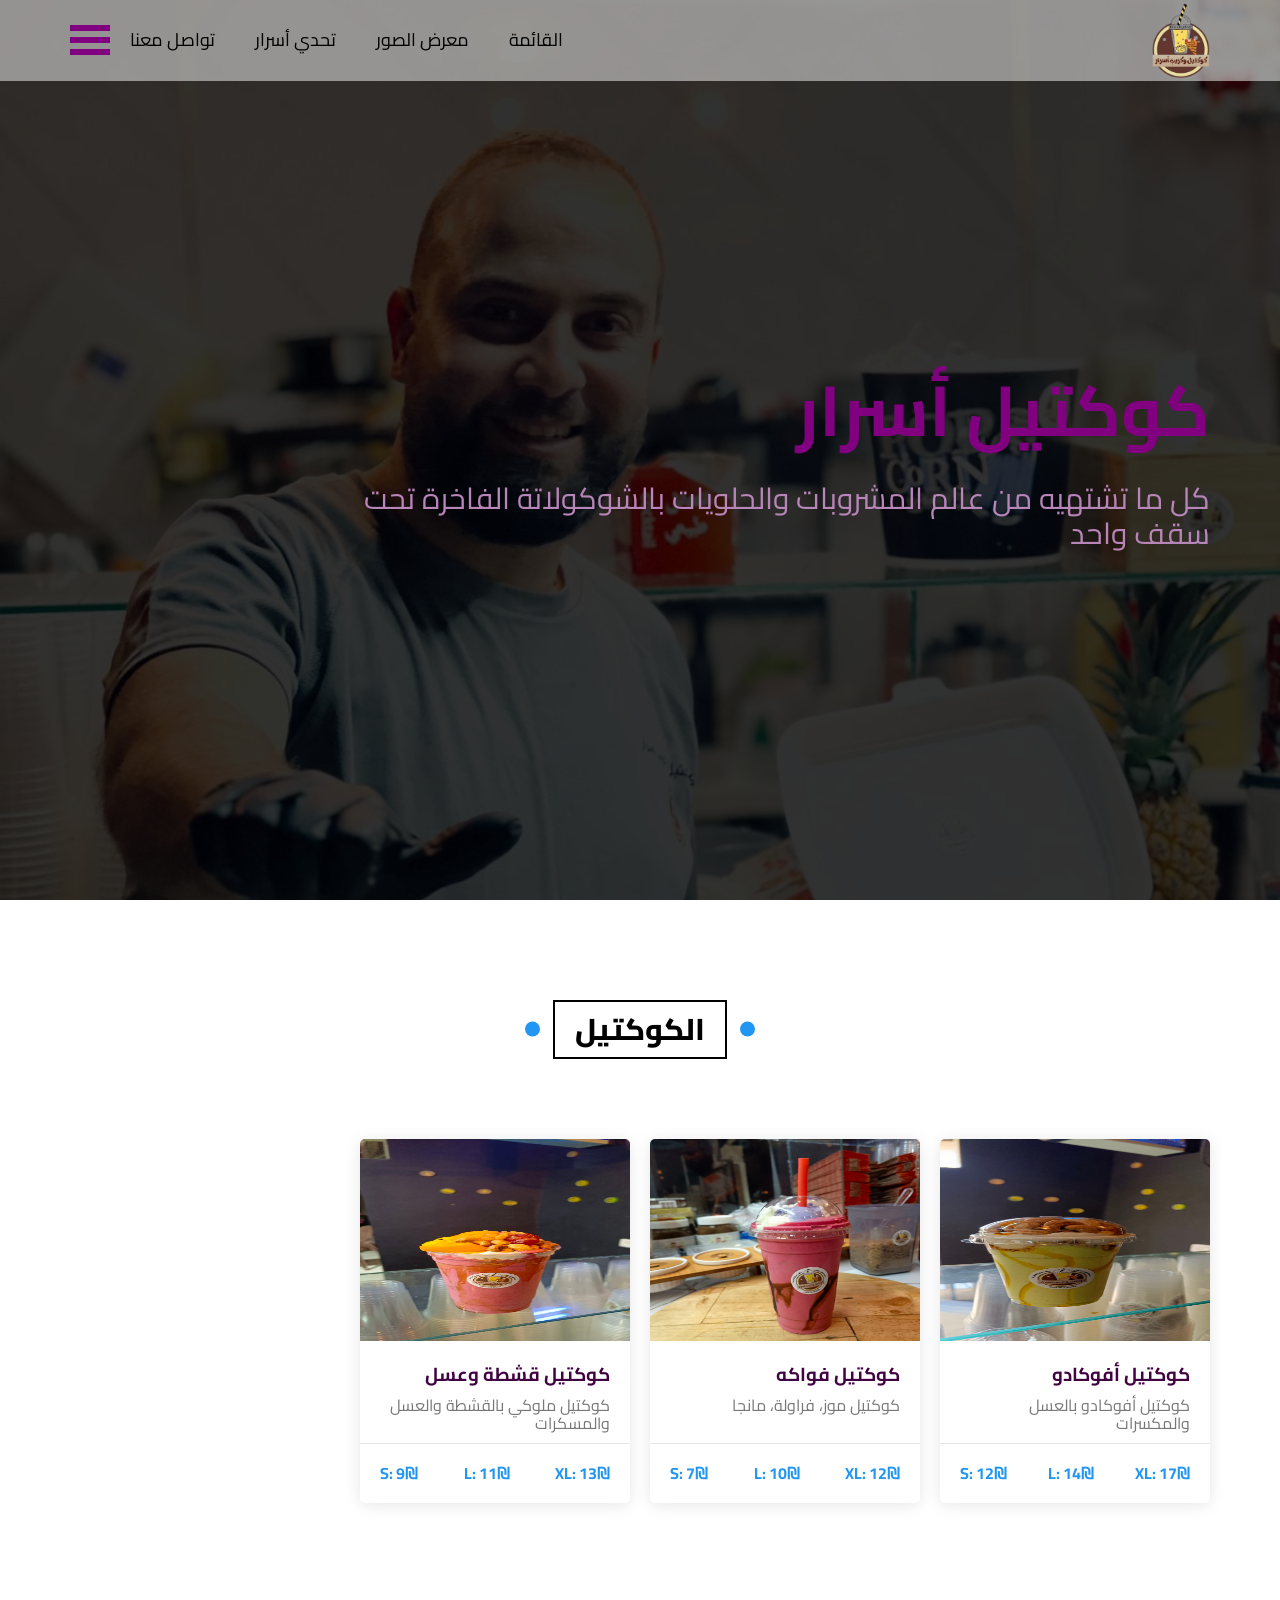
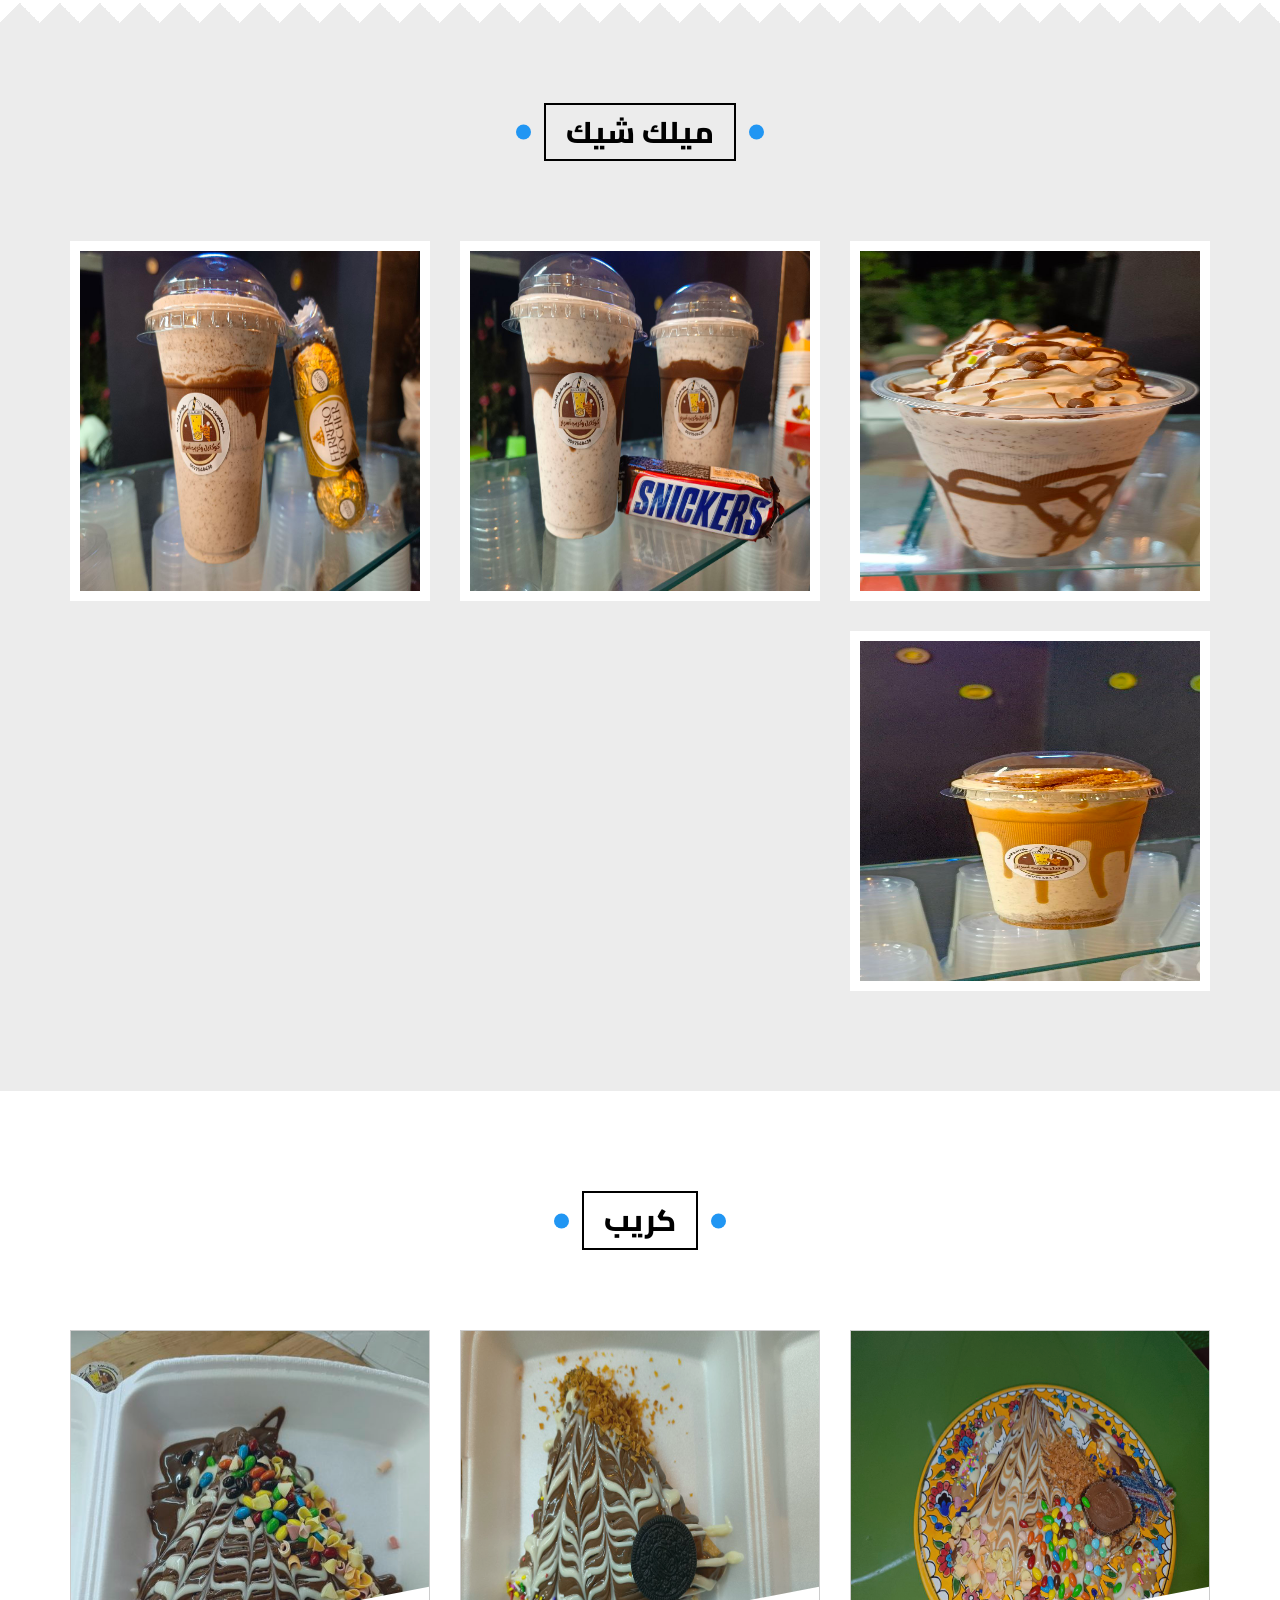
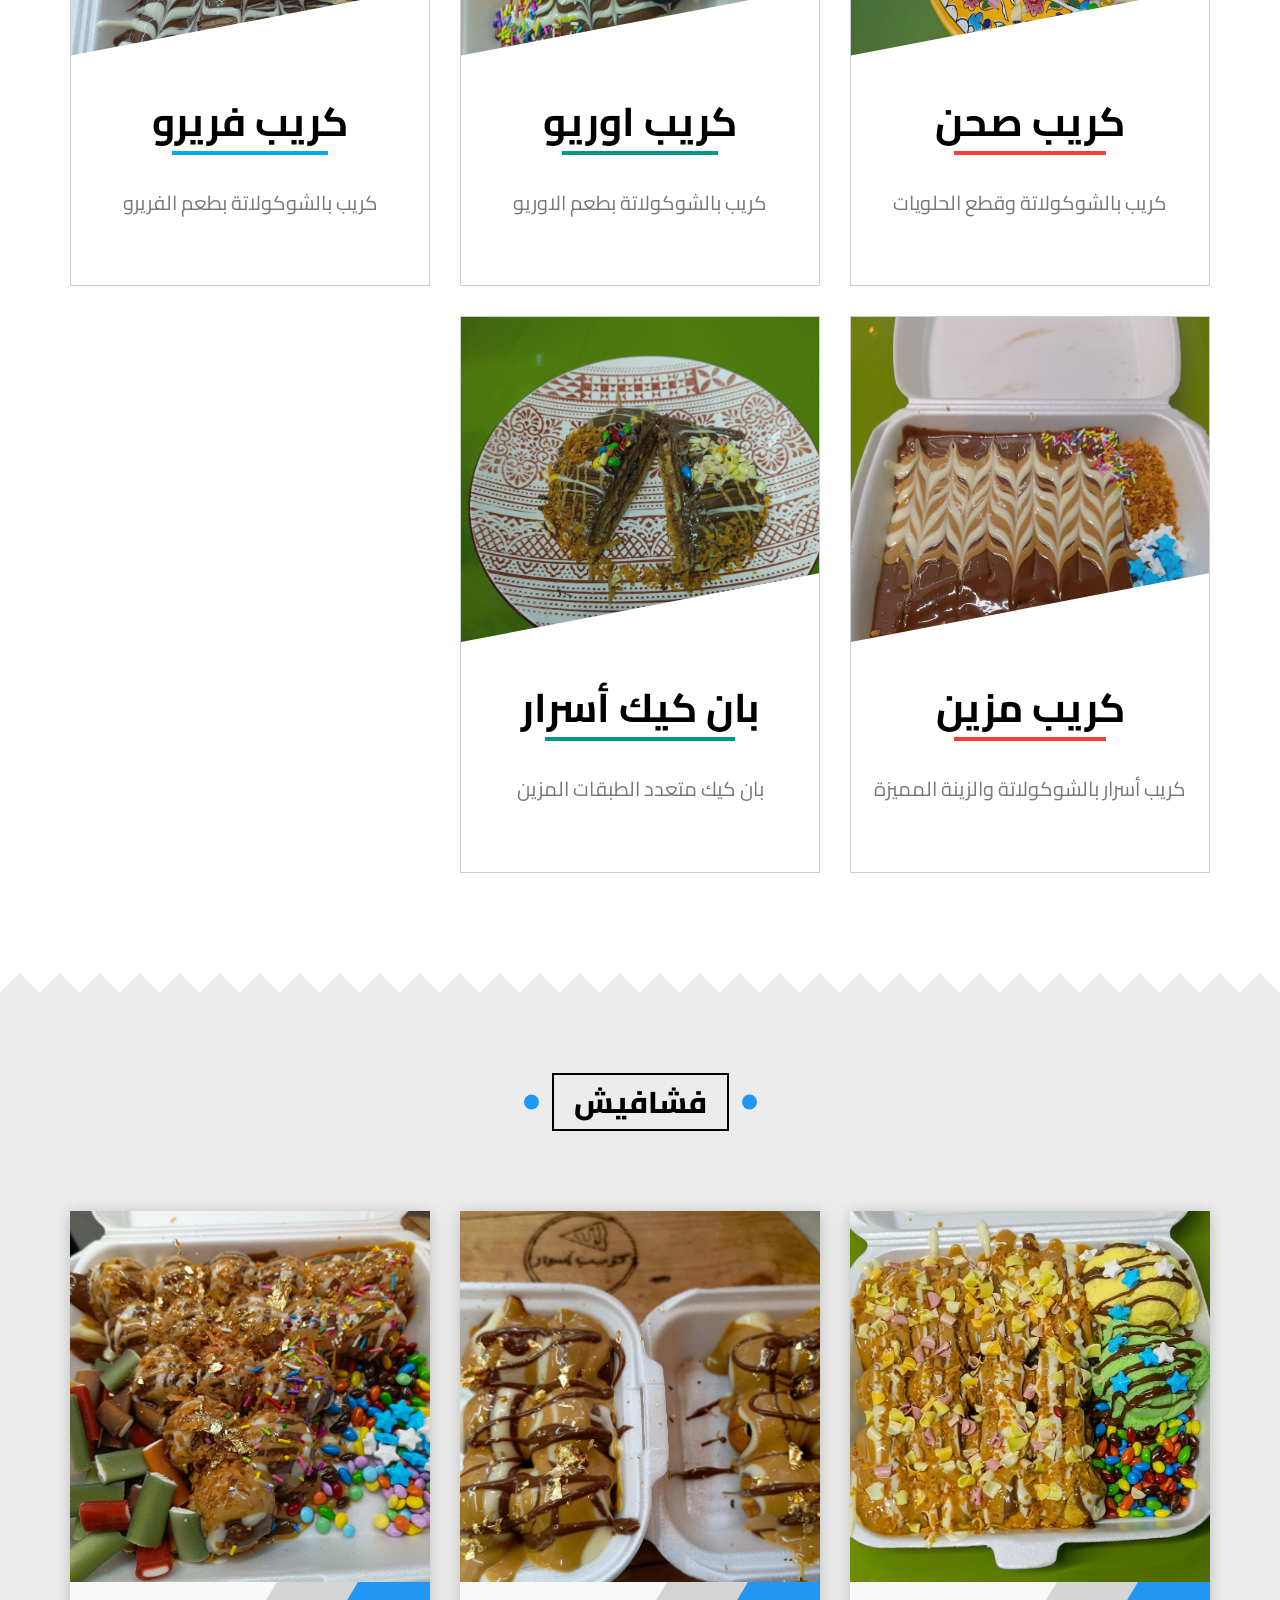
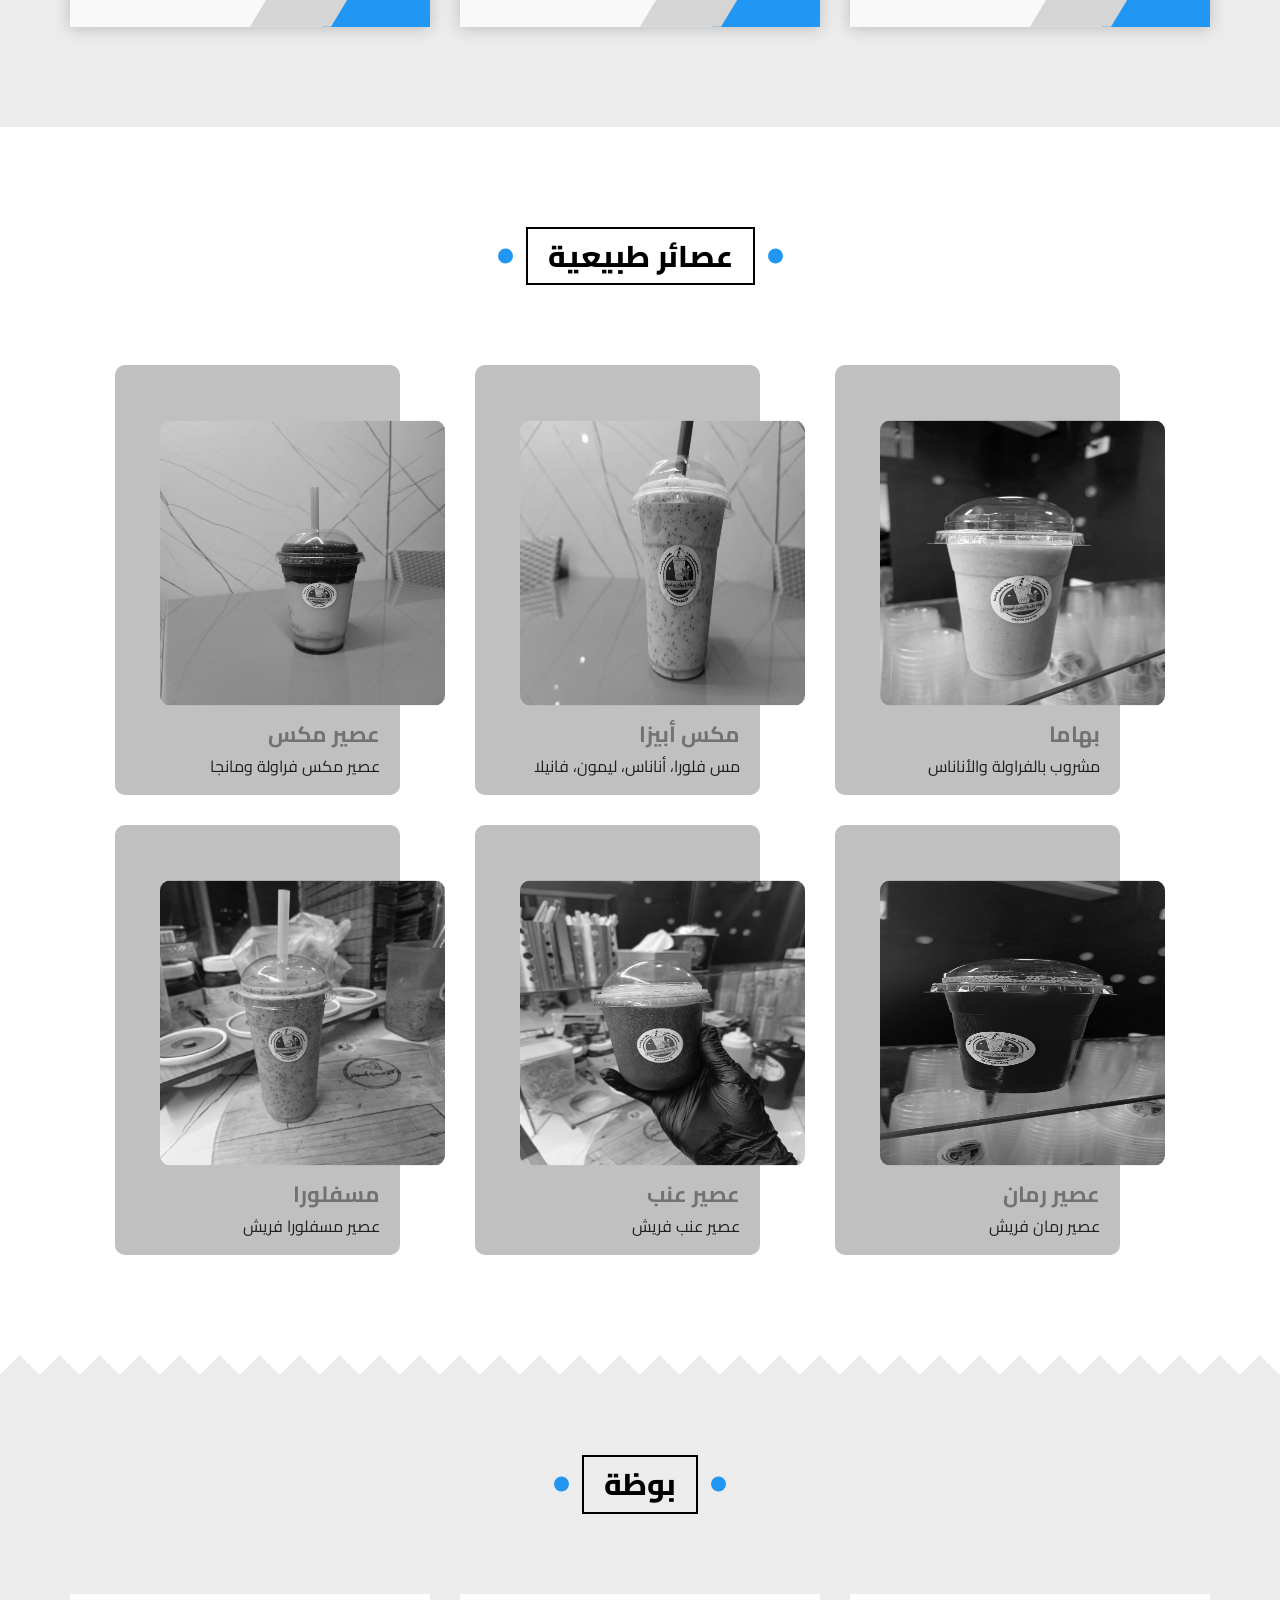
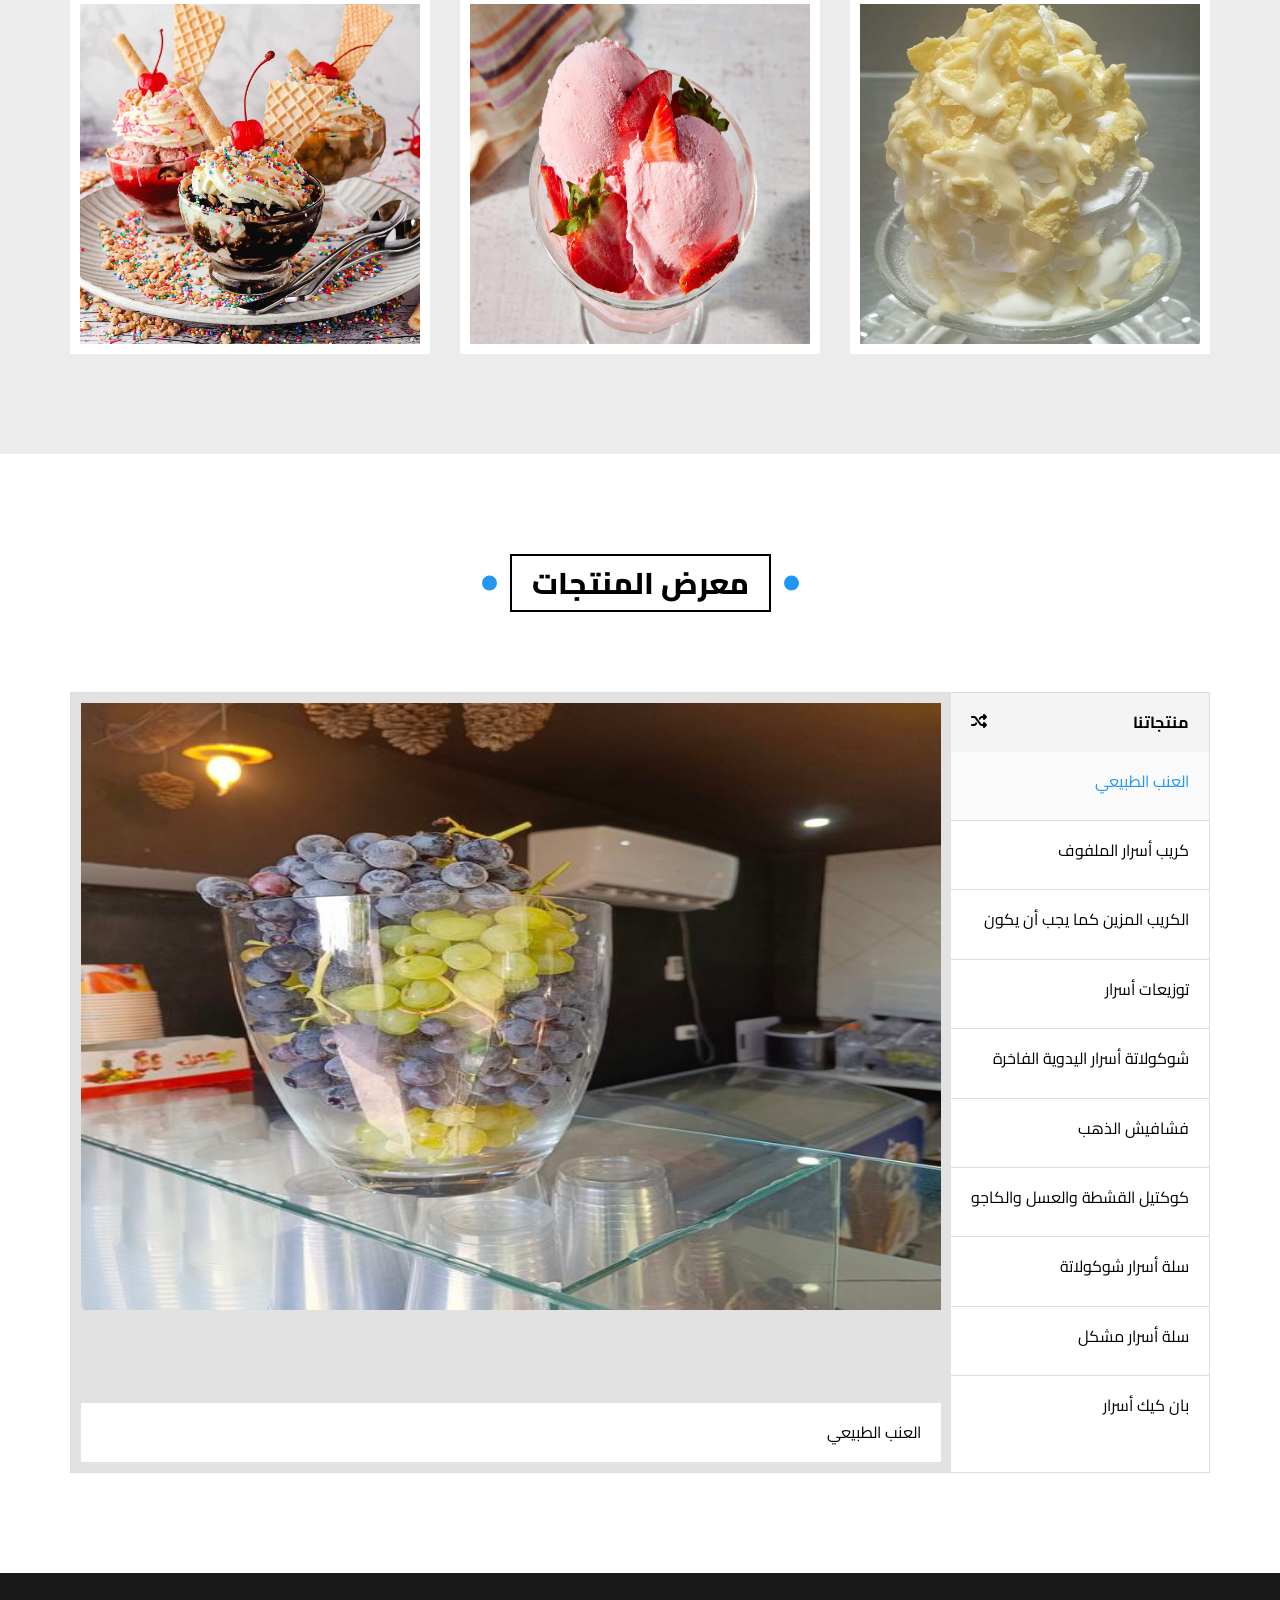
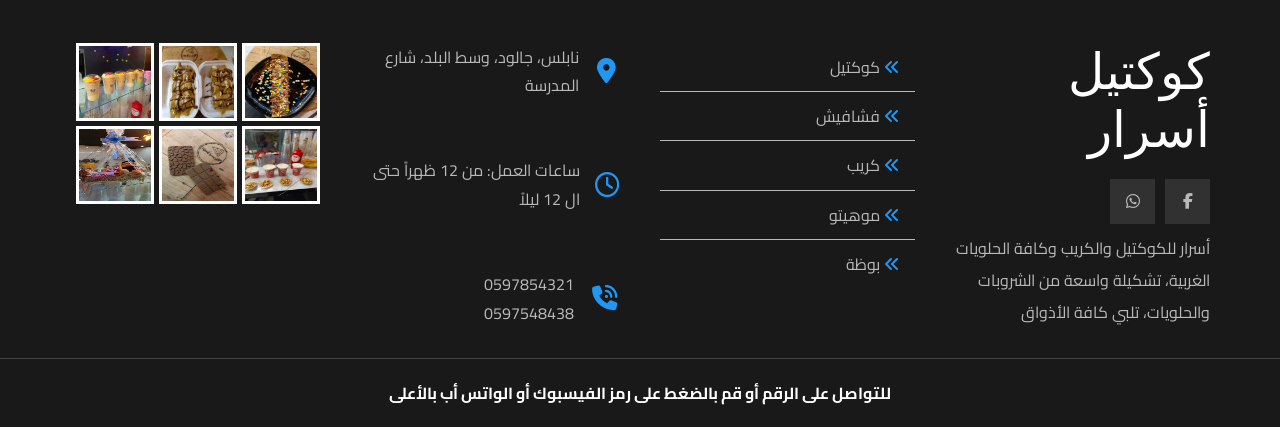
==== index.html @ 973e1d5b "add pan cake" ====
<!DOCTYPE html>
<html lang="en">

<head>
    <meta charset="UTF-8">
    <meta name="viewport" content="width=device-width, initial-scale=1.0">
    <link rel="icon" href="images/logo.png" type="image/x-icon"/>
    <title>كوكتيل وكريب أسرار</title>
    <!-- Render all elements normally -->
    <link rel="stylesheet" href="css/normalize.css">
    <!-- Google fonts -->
    <link rel="preconnect" href="https://fonts.googleapis.com">
    <link rel="preconnect" href="https://fonts.gstatic.com" crossorigin>
    <link href="https://fonts.googleapis.com/css2?family=Cairo:wght@200..1000&display=swap" rel="stylesheet">
    <!-- Font awesome library -->
    <link rel="stylesheet" href="https://cdnjs.cloudflare.com/ajax/libs/font-awesome/6.5.2/css/all.min.css">
    <!-- Main CSS file -->
    <link rel="stylesheet" href="css/main.css">
</head>

<body>
    <!-- start menu -->
    <div class="menu-container">
        <div class="menu">
            <span>></span>
            <img src="images/المنيو/first.jpg" alt="">
            <img src="images/المنيو/second.jpg" alt="">
            <span>&lt;</span>
        </div>
    </div>
    <!-- start header -->
    <header>
        <div class="container">
            <!-- <a href="" class="logo">elzero</a> -->
            <img src="images/logo.png" class="logo" alt="">
            <ul class="main-nav">
                <li><a href="" id="menu-button">القائمة</a></li>
                <li><a href="#videos">معرض الصور</a></li>
                <li><a href="game.html">تحدي أسرار</a></li>
                <li><a href="#footer">تواصل معنا</a></li>
                <li class="others"><a>
                        <div></div>
                        <div></div>
                        <div></div>
                    </a>
                    <div class="second-nav">
                        <div class="photo"><img src="images/drinks.png" alt=""></div>
                        <div class="links-container">
                            <ul class="links">
                                <li><a href="#articles"><i class="fa-solid fa-martini-glass-citrus"></i>كوكتيل</a></li>
                                <li><a href="#gallery"><i class="fa-solid fa-martini-glass-citrus"></i>ميلك شيك</a>
                                </li>
                                <li><a href="#features"><i class="fa-solid fa-martini-glass-citrus"></i>كريب</a>
                                </li>
                            </ul>
                            <ul class="links">
                                <li><a href="#services"><i class="fa-solid fa-martini-glass-citrus"></i>فشافيش</a></li>
                                <li><a href="#members"><i class="fa-solid fa-martini-glass-citrus"></i>عصير طبيعي</a>
                                </li>
                                <li><a href="#works"><i class="fa-solid fa-martini-glass-citrus"></i>بوظة</a>
                                </li>

                            </ul>
                        </div>
                    </div>
                </li>
            </ul>
        </div>
    </header>
    <!-- end header -->
    <!-- start landing page -->
    <div class="landing">
        <div class="container">
            <div class="text">
                <h1>كوكتيل أسرار</h1>
                <p>كل ما تشتهيه من عالم المشروبات والحلويات بالشوكولاتة الفاخرة تحت سقف واحد</p>
            </div>
            <!-- <div class="image"><img src="images/landing-image.png" alt=""></div> -->
        </div>
        <span><a href=""><i class="fas fa-angle-double-down fa-2x"></i></a></span>
    </div>
    <!-- end landing page -->
    <!-- start articles -->
    <div class="articles" id="articles">
        <div class="special-heading">
            الكوكتيل
        </div>
        <div class="container">
            <div class="card">
                <div class="image"><img src="images/كوكتيل/افوكادو.jpeg" alt=""></div>
                <div class="text">
                    <h3>كوكتيل أفوكادو</h3>
                    <p>كوكتيل أفوكادو بالعسل والمكسرات</p>
                </div>
                <div class="more">
                    <span>S: 12₪</span>
                    <span>L: 14₪</span>
                    <span>XL: 17₪</span>
                </div>
            </div>
            <div class="card">
                <div class="image"><img src="images/كوكتيل/فواكه.jpeg" alt=""></div>
                <div class="text">
                    <h3>كوكتيل فواكه</h3>
                    <p>كوكتيل موز، فراولة، مانجا</p>
                </div>
                <div class="more">
                    <span>S: 7₪</span>
                    <span>L: 10₪</span>
                    <span>XL: 12₪</span>
                </div>
            </div>
            <div class="card">
                <div class="image"><img src="images/كوكتيل/قشطةوعسل.jpeg" alt=""></div>
                <div class="text">
                    <h3>كوكتيل قشطة وعسل</h3>
                    <p>كوكتيل ملوكي بالقشطة والعسل والمسكرات</p>
                </div>
                <div class="more">
                    <span>S: 9₪</span>
                    <span>L: 11₪</span>
                    <span>XL: 13₪</span>
                </div>
            </div>

        </div>
    </div>
    <!-- end articles -->
    <div class="spikes"></div>
    <!-- start gallery -->
    <div class="gallery" id="gallery">
        <div class="special-heading">
            ميلك شيك
        </div>
        <div class="container">
            <div class="card">
                <img src="images/ميلكشيك/اوريو.jpeg" alt="">
                <div class="title">
                    ميلك شيك اوريو
                </div>
                <div class="prices">
                    <span>S: 8₪</span>
                    <span>M: 10₪</span>
                </div>
            </div>
            <div class="card">
                <img src="images/ميلكشيك/سنيكرز.jpeg" alt="">
                <div class="title">
                    ميلك شيك سنيكرز
                </div>
                <div class="prices">
                    <span>S: 10₪</span>
                    <span>M: 13₪</span>
                </div>
            </div>
            <div class="card">
                <img src="images/ميلكشيك/فريرو.jpeg" alt="">
                <div class="title">
                    ميلك شيك فريرو
                </div>
                <div class="prices">
                    <span>S: 13₪</span>
                    <span>M: 16₪</span>
                </div>
            </div>
            <div class="card">
                <img src="images/ميلكشيك/لوتس.jpeg" alt="">
                <div class="title">
                    ميلك شيك لوتس
                </div>
                <div class="prices"> <span>S: 5₪</span>
                    <span>L: 11₪</span>
                    <span>XL: 14₪</span>
                </div>
            </div>

        </div>
    </div>
    <!-- end gallery -->
    <!-- start features -->
    <div class="features" id="features">
        <div class="special-heading">
            كريب
        </div>
        <div class="container">
            <div class="card red">
                <div class="image"><img src="images/كريب/صحن.jpeg" alt=""></div>
                <div class="text">
                    <h2>كريب صحن</h2>
                    <p>كريب بالشوكولاتة وقطع الحلويات
                    </p>
                </div>
                <div class="prices"> <span>20₪</span>
                </div>
            </div>
            <div class="card green">
                <div class="image"><img src="images/كريب/اوريو.jpeg" alt=""></div>
                <div class="text">
                    <h2>كريب اوريو</h2>
                    <p>كريب بالشوكولاتة بطعم الاوريو
                    </p>
                </div>
                <div class="prices"> <span>16₪</span>

                </div>
            </div>
            <div class="card blue">
                <div class="image"><img src="images/كريب/فريرو.jpg" alt=""></div>
                <div class="text">
                    <h2>كريب فريرو</h2>
                    <p>كريب بالشوكولاتة بطعم الفريرو </p>
                </div>
                <div class="prices"> <span>20₪</span>

                </div>
            </div>
            <div class="card red">
                <div class="image"><img src="images/كريب/مزين.jpeg" alt=""></div>
                <div class="text">
                    <h2>كريب مزين</h2>
                    <p>كريب أسرار بالشوكولاتة والزينة المميزة </p>
                </div>
                <div class="prices"> <span>13₪</span>

                </div>
            </div>
            <div class="card green">
                <div class="image"><img src="images/كريب/بان_كيك.jpeg" alt=""></div>
                <div class="text">
                    <h2>بان كيك أسرار</h2>
                    <p>بان كيك متعدد الطبقات المزين</p>
                </div>
                <div class="prices"> <span>25₪</span>
                </div>
            </div>
        </div>
    </div>
    <!-- end features -->
    <div class="spikes"></div>
    <!-- start services -->
    <div class="services" id="services">
        <div class="special-heading">
            فشافيش </div>
        <div class="container">
            <div class="card">
                <div class="top">
                    <img src="images/فشافيش/فشافيشبوظة.jpg" alt="">
                </div>
                <div class="bottom">
                    <span class="number"><span>5₪</span></span>
                    <a class="details"><span>فشافيش أسرار بالبوظة</span></a>
                </div>
            </div>
            <div class="card">
                <div class="top">
                    <img src="images/فشافيش/فشافيشصغيرة.jpg" alt="">
                </div>
                <div class="bottom">
                    <span class="number"><span>5₪</span></span>
                    <a class="details"><span>فشافيش شوكولاتة وذهب</span></a>
                </div>
            </div>
            <div class="card">
                <div class="top">
                    <img src="images/فشافيش/مزينبالذهب.jpeg" alt="">
                </div>
                <div class="bottom">
                    <span class="number"><span>5₪</span></span>
                    <a class="details"><span>فشافيش أسرار بالذهب</span></a>
                </div>
            </div>
        </div>
    </div>
    <!-- end services -->
    <!-- start TEAM MEMBERS -->
    <div class="members" id="members">
        <div class="special-heading">
            عصائر طبيعية
        </div>
        <div class="container">
            <div class="card">
                <div class="back">
                    <div class="social">
                        <div><span>:S</span><span>8₪</span></div>
                        <div><span>:M</span><span>10₪</span></div>
                        <div><span>:L</span><span>12₪</span></div>
                        <div><span>:XL</span><span>15₪</span></div>
                    </div>
                    <div class="text">
                        <h3>بهاما</h3>
                        <p>مشروب بالفراولة والأناناس</p>
                    </div>
                </div>
                <div class="image"><img src="images/عصائر طبيعية/بهاما.jpg" alt=""></div>
            </div>
            <div class="card">
                <div class="back">
                    <div class="social">
                        <div><span>:S</span><span>10₪</span></div>
                        <div><span>:M</span><span>12₪</span></div>
                        <div><span>:L</span><span>14₪</span></div>
                        <div><span>:XL</span><span>20₪</span></div>
                    </div>
                    <div class="text">
                        <h3>مكس أبيزا</h3>
                        <p>مس فلورا، أناناس، ليمون، فانيلا</p>
                    </div>
                </div>
                <div class="image"><img src="images/عصائر طبيعية/مكس ابيزا.jpeg" alt=""></div>
            </div>
            <div class="card">
                <div class="back">
                    <div class="social">
                        <div><span>:S</span><span>8₪</span></div>
                        <div><span>:M</span><span>10₪</span></div>
                        <div><span>:L</span><span>12₪</span></div>
                        <div><span>:XL</span><span>15₪</span></div>
                    </div>
                    <div class="text">
                        <h3>عصير مكس</h3>
                        <p>عصير مكس فراولة ومانجا</p>
                    </div>
                </div>
                <div class="image"><img src="images/عصائر طبيعية/مانجا بالفراولة.jpeg" alt=""></div>
            </div>
            <div class="card">
                <div class="back">
                    <div class="social">
                        <div><span>:S</span><span>8₪</span></div>
                        <div><span>:M</span><span>10₪</span></div>
                        <div><span>:L</span><span>12₪</span></div>
                        <div><span>:XL</span><span>15₪</span></div>
                    </div>
                    <div class="text">
                        <h3>عصير رمان</h3>
                        <p>عصير رمان فريش</p>
                    </div>
                </div>
                <div class="image"><img src="images/عصائر طبيعية/رمان.jpg" alt=""></div>
            </div>
            <div class="card">
                <div class="back">
                    <div class="social">
                        <div><span>:S</span><span>8₪</span></div>
                        <div><span>:M</span><span>10₪</span></div>
                        <div><span>:L</span><span>12₪</span></div>
                        <div><span>:XL</span><span>15₪</span></div>
                    </div>
                    <div class="text">
                        <h3>عصير عنب</h3>
                        <p>عصير عنب فريش</p>
                    </div>
                </div>
                <div class="image"><img src="images/عصائر طبيعية/عنب.jpg" alt=""></div>
            </div>
            <div class="card">
                <div class="back">
                    <div class="social">
                        <div><span>:S</span><span>8₪</span></div>
                        <div><span>:M</span><span>10₪</span></div>
                        <div><span>:L</span><span>12₪</span></div>
                        <div><span>:XL</span><span>15₪</span></div>
                    </div>
                    <div class="text">
                        <h3>مسفلورا</h3>
                        <p>عصير مسفلورا فريش</p>
                    </div>
                </div>
                <div class="image"><img src="images/عصائر طبيعية/مسفلورا.jpeg" alt=""></div>
            </div>
        </div>
    </div>
    <!-- end TEAM MEMBERS -->
    <div class="spikes"></div>
    <!-- start how it works -->
    <div class="gallery" id="works">
        <div class="special-heading">
            بوظة
        </div>
        <div class="container">
            <div class="card">
                <img src="images/بوظة/حليب.jpeg" alt="">
                <div class="title">
                    بوظة بحليب
                </div>
                <div class="prices">
                    <span>S: 4₪</span>
                    <span>M: 6₪</span>
                </div>
            </div>
            <div class="card">
                <img src="images/بوظة/فراولة.jpeg" alt="">
                <div class="title">
                    بوظة بفراولة طبيعية
                </div>
                <div class="prices">
                    <span>S: 5₪</span>
                    <span>M: 8₪</span>
                </div>
            </div>
            <div class="card">
                <img src="images/بوظة/مزينة.jpeg" alt="">
                <div class="title">
                    بوظة مشكلة مزينة
                </div>
                <div class="prices">
                    <span>S: 8₪</span>
                    <span>M: 10₪</span>
                </div>
            </div>

        </div>
    </div>
    <!-- end how it works -->
    <div class="spikes"></div>
    <!-- start videos -->
    <div class="videos" id="videos">
        <div class="special-heading">معرض المنتجات
        </div>
        <div class="container">
            <div class="holder">
                <div class="left">
                    <div class="top"><span>منتجاتنا</span><i class="fas fa-random"></i></div>
                    <ul>
                        <li data-img="images/معرض/العنب-الطبيعي.jpg" data-txt="أطلب العنب الطبيعي وفرفش" class="show">
                            العنب الطبيعي
                            <span> </span>
                        <li data-img="images/معرض/الكريب-الملفوف.jpg" data-txt="كريب أسرار الملفوف وللتميز عنوان">كريب
                            أسرار الملفوف
                            <span> </span>
                        <li data-img="images/معرض/الكريب-كما-يجب-ان-يكون.jpg"
                            data-txt="بدك كريب مزين؟ تعال على أسرار وبس">الكريب المزين كما يجب أن يكون
                            <span> </span>
                        <li data-img="images/معرض/توزيعات.jpeg" data-txt="توزيعات فاخرة لجميع مناسباتكم السعيدة">
                            توزيعات أسرار
                            <span> </span>
                        </li>
                        <li data-img="images/معرض/شوكولاتة-أسرار.jpg"
                            data-txt="الشوكولاتة اليدوية المعمولة من أجود أنواع الشوكولاتة">شوكولاتة أسرار اليدوية
                            الفاخرة
                            <span> </span>
                        </li>
                        <li data-img="images/معرض/فشافيش-الذهب.jpg" data-txt="فشافشينا بطعم الذهب!">فشافيش الذهب
                            <span> </span>
                        </li>
                        <li data-img="images/معرض/كوكتيل-قشطة-عسل-كاجو.jpg"
                            data-txt="الكوكتيل بالقشطة عند أسرار عالم ثاني">كوكتيل القشطة والعسل والكاجو
                            <span> </span>
                        </li>
                        <li data-img="images/معرض/سلة_شوكولاتة.jpeg"
                            data-txt="سلات شوكولاتة أسرار خيارك المناسب للهدايا والمناسبات الخاصة">سلة أسرار شوكولاتة
                            <span> </span>
                        </li>
                        <li data-img="images/معرض/سلة_مشكل.jpeg"
                            data-txt="سلات أسرار المشكلة خيارك المناسب للهدايا والمناسبات الخاصة">سلة أسرار مشكل <span>
                            </span>
                        </li>
                        <li data-img="images/معرض/بانكييك.jpeg"
                        data-txt="بان كيك متعدد الطبقات بالشوكولاتة وزينة جوز الهند وقطع الحلويات">بان كيك أسرار<span>
                        </span>
                    </li>
                    </ul>
                </div>
                <div class="right" id="video-image">
                    <div class="image"><img src="images/معرض/العنب-الطبيعي.jpg" alt=""></div>
                    <div class="bar">
                        <div>العنب الطبيعي</div>
                    </div>
                </div>
            </div>
        </div>
    </div>
    <!-- end videos -->
    <!-- start footer -->
    <div class="footer" id="footer">
        <div class="container">
            <div class="top">
                <div class="one">
                    <div class="title">كوكتيل أسرار</div>
                    <div class="icons"><a class="fab fa-facebook-f"
                            href="https://www.facebook.com/profile.php?id=61558592159405"></a><a
                            href="https://wa.me/+972597854321" class="fab fa-whatsapp"></a></div>
                    <p>أسرار للكوكتيل والكريب وكافة الحلويات الغربية، تشكيلة واسعة من الشروبات والحلويات، تلبي كافة
                        الأذواق </p>
                </div>
                <div class="two">
                    <ul>
                        <li><a>كوكتيل</a></li>
                        <li><a>فشافيش</a></li>
                        <li><a>كريب</a></li>
                        <li><a>موهيتو</a></li>
                        <li><a>بوظة</a></li>
                    </ul>
                </div>
                <div class="three">
                    <div><i class="fas fa-map-marker-alt fa-fw"></i><span>نابلس، جالود، وسط البلد، شارع المدرسة</span>
                    </div>
                    <div><i class="far fa-clock fa-fw"></i><span>ساعات العمل: من 12 ظهراً حتى ال 12 ليلاً</span></div>
                    <div><i class="fas fa-phone-volume fa-fw"></i>
                        <div class="info"><span>0597854321</span><span>0597548438</span></div>
                    </div>
                </div>
                <div class="four">
                    <img src="images/معرض/الكريب-الملفوف.jpg" alt="">
                    <img src="images/معرض/فشافيش-الذهب.jpg" alt="">
                    <img src="images/معرض/كوكتيل-فواكه.jpg" alt="">
                    <img src="images/معرض/كوكتيل-قشطة-عسل-كاجو.jpg" alt="">
                    <img src="images/معرض/شوكولاتة-أسرار.jpg" alt="">
                    <img src="images/معرض/توزيعات-أسرار.jpg" alt="">
                </div>
            </div>
        </div>
        <div class="bottom">للتواصل على الرقم أو قم بالضغط على رمز الفيسبوك أو الواتس أب بالأعلى</div>
    </div>
    <!-- end footer -->
    <script src="js/main.js"></script>
</body>

</html>
---- css/main.css ----
/* Start variables */
:root {
    --main-color: #2196f3;
    /* --main-color: purple; */
    --main-color-alt: #1787e0;
    --main-transition: 0.3s;
    --section-padding: 100px;
    --section-background: #ececec;
}

/* End variables */
/* Start Global Rules */
* {
    box-sizing: border-box;
    -webkit-box-sizing: border-box;
    -moz-box-sizing: border-box;
    padding: 0;
    margin: 0;
}

html {
    scroll-behavior: smooth;
}

body {
    font-family: "Cairo", sans-serif;
    direction: rtl;
}

ul {
    list-style: none;
}

a {
    text-decoration: none;
    color: inherit;
}

.container {
    margin: 0 auto;
    padding: 0 15px;
}

.special-heading {
    margin: 0 auto;
    margin-bottom: 80px;
    font-size: 30px;
    font-weight: 800;
    text-transform: uppercase;
    width: fit-content;
    padding: 10px 20px;
    border: 2px solid black;
    position: relative;
    transition-duration: var(--main-transition);
    z-index: 1;

    &::after {
        content: "";
        display: block;
        position: absolute;
        width: 15px;
        height: 15px;
        border-radius: 50%;
        right: -30px;
        top: 50%;
        transform: translateY(-50%);
        background-color: var(--main-color);
        /* transition-duration:var(--main-transition); */
    }

    &::before {
        content: "";
        display: block;
        position: absolute;
        width: 15px;
        height: 15px;
        border-radius: 50%;
        left: -30px;
        top: 50%;
        transform: translateY(-50%);
        background-color: var(--main-color);
        /* transition-duration:var(--main-transition); */
    }

    &:hover::after {
        right: 0;
        width: 50%;
        height: 100%;
        border-radius: 0;
        z-index: -1;
        transition: right 0.3s, width 0.2s 0.3s, height 0.2s 0.3s, border-radius 0.2s 0.3s;

    }

    &:hover::before {
        left: 0;
        width: 55%;
        height: 100%;
        border-radius: 0;
        z-index: -1;
        transition: left 0.3s, width 0.2s 0.3s, height 0.2s 0.3s, border-radius 0.2s 0.3s;
    }

    &:hover {
        color: white;
        border-color: white;
        transition-delay: 0.5s;
    }
}
.special-heading-active{
    color: white;
    border-color: white;
    transition-delay: 0.5s;

    &::after {
        right: 0;
        width: 50%;
        height: 100%;
        border-radius: 0;
        z-index: -1;
        transition: right 0.3s, width 0.2s 0.3s, height 0.2s 0.3s, border-radius 0.2s 0.3s;

    }

    &::before {
        left: 0;
        width: 55%;
        height: 100%;
        border-radius: 0;
        z-index: -1;
        transition: left 0.3s, width 0.2s 0.3s, height 0.2s 0.3s, border-radius 0.2s 0.3s;
    }

}

.spikes {
    /* margin-top: 100px; */
    position: relative;
}

.spikes::after {
    background-size: 40px;
    content: "";
    position: absolute;
    width: 100%;
    height: 40px;
    z-index: 2;
    background-image: linear-gradient(135deg, white 25%, transparent 25%);
}

.spikes::before {
    background-size: 40px;
    content: "";
    position: absolute;
    width: 100%;
    height: 40px;
    z-index: 2;
    background-image: linear-gradient(225deg, white 25%, transparent 25%);
}

.dots {
    background-image: url("../images/dots.png");
    position: absolute;
    background-repeat: no-repeat;
    height: 186px;
    width: 204px;
}

.dots-top {
    top: 200px;
    right: 0;
}

.dots-bottom {
    bottom: 200px;
    left: 0;
}

/* small */
@media (min-width: 768px) {
    .container {
        width: 750px;
    }
}

/* medium */
@media (min-width: 992px) {
    .container {
        width: 970px;
    }
}

/* large */
@media (min-width: 1200px) {
    .container {
        width: 1170px;
    }
}

/* End global rules */
/* start header  */
body>header {
    /* background-color: white;
    box-shadow: 0 0 10px #ddd; */
    width: 100%;
    z-index: 8;
    left: 0;
    top: 0;
    position: absolute;
    background-color: #ffffff7d;
}

body>header .container {
    display: flex;
    align-items: center;
    justify-content: space-between;
    position: relative;
}

body>header .container ul.main-nav {
    display: flex;
}

body>header .container ul.main-nav>li>a {
    display: block;
    text-transform: capitalize;
    color: black;
    font-size: 18px;
    padding: 30px 20px;
    position: relative;
    transition-duration: var(--main-transition);
}

body>header .container ul.main-nav>li>a:last-child:hover {
    background-color: #ffffff5c;
    color: var(--main-color);
}

body>header .container ul.main-nav>li>a:after {
    content: "";
    position: absolute;
    height: 4px;
    width: 0%;
    background-color: var(--main-color);
    top: 0;
    right: 0;
    transition-duration: var(--main-transition);
}

body>header .container ul.main-nav>li>a:hover::after {
    width: 100%;
}

body>header .container ul.main-nav .others {
    display: flex;
    align-items: center;
}

body>header .container ul.main-nav .others a::after {
    height: 0;
}

body>header .container ul.main-nav .others>a {
    padding: 0;
    /* background-color: blue; */
    width: 40px;
    height: 30px;
    display: flex;
    flex-direction: column;
    justify-content: space-between;
    cursor: pointer;
}

body>header .container ul.main-nav .others>a:hover div::after {
    width: 0;
}

body>header .container ul.main-nav .others>a div {
    width: 100%;
    height: 6px;
    background-color: rgb(68, 6, 68);
    position: relative;
}

body>header .container ul.main-nav .others>a div::after {
    content: "";
    position: absolute;
    left: 0;
    top: 0;
    height: 100%;
    background-color: purple;
    transition-duration: 0.3s;
    width: 100%;
}

body>header .container .logo {
    /* display: block;
    color: var(--main-color);
    font-size: 26px;
    text-transform: capitalize;
    font-weight: bold;
    align-self: stretch;
    display: flex;
    align-items: center;
    justify-content: center; */
    width: 58px;
    animation: rotate 10s linear infinite;
}

@keyframes rotate {
    0% {
        transform: rotate(0deg);
    }

    10% {
        transform: rotate(360deg);
    }

    100% {
        transform: rotate(360deg);
    }
}

@media (max-width:767px) {
    body>header .container {
        flex-direction: column;
    }

    body>header .container .logo {
        padding-top: 5px;
        /* padding-bottom: 10px; */
    }

    body>header .container ul.main-nav>li>a {
        font-size: 12px;
        padding: 10px;
        text-align: center;
    }

}

body>header .second-nav {
    position: absolute;
    left: 0;
    display: flex;
    width: 100%;
    background-color: white;
    top: 83px;
    padding: 15px 30px;
    gap: 30px;
    align-items: center;
    border-bottom: 3px solid var(--main-color);
    z-index: 2;
    transform: translateY(30px);
    opacity: 0;
    /* transition-duration: 0.3s; */
    transition: opacity 0.3s, transform 0.3s;
    z-index: -1;
    top: -1000000px;
    /* display: none; */
}

body>header .second-nav .links-container {
    display: flex;
    gap: 40px;
    flex-grow: 1;
}

body>header .second-nav .links-container .links {
    width: 50%;
}

body>header .second-nav .links-container a {
    color: var(--main-color);
    text-transform: capitalize;
    font-weight: bold;
    padding: 15px 0;
    font-size: 18px;
    display: block;
    position: relative;
}

body>header .second-nav .links-container a::before {
    content: "";
    width: 0%;
    height: 100%;
    position: absolute;
    right: 0;
    top: 0;
    background-color: #fafafa;
    z-index: -1;
    transition-duration: var(--main-transition);
}

body>header .second-nav .links-container a:hover::before {
    width: 100%;
}

body>header .second-nav .links-container li:not(:last-child) {
    border-bottom: 1px solid #777;
}


body>header .second-nav .links-container a i {
    padding-left: 8px;
    padding-right: 10px;
}

body>header .second-nav img {
    width: 500px;
}

/* i minipulate this class with */
.showHeaderMenu {
    transform: translateY(0px) !important;
    opacity: 1 !important;
    z-index: 2 !important;
    display: flex !important;
    top: 83px !important;

}

@media(max-width:992px) {
    body>header .second-nav .photo {
        display: none;
    }

    .showHeaderMenu {
        top: 120px !important;
    }
}

@media(max-width:767px) {
    body>header .second-nav .links-container {
        flex-direction: column;
        gap: 0;
    }

    body>header .second-nav .links-container .links {
        width: 100%;
    }

    body>header .second-nav .links-container .links:not(:last-child) li:last-child {
        border-bottom: 1px solid #777;
    }
}

@media(max-width:1200px) {
    body>header .second-nav img {
        width: 300px;
    }
}




/* end header   */

/* start landing page */
.landing {
    /* height: calc(100vh - 81px); */
    height: calc(100vh);
    background-color: white;
    position: relative;
    background-image: url("../images/aborateb.jpg");
    background-size: cover;
    /* Ensures the image covers the entire element */
    background-position: center;
    /* Centers the image */
    background-repeat: no-repeat;
    /* Prevents the image from repeating */
    /* clip-path: polygon(0 0%, 100% 0, 100% 74%, 0 94%); */

}

.landing::before {
    content: "";
    position: absolute;
    width: 100%;
    height: 100%;
    background: rgba(0, 0, 0, 80%);
    /* Black see-through */

}

.landing .container {
    align-items: center;
    display: flex;
    justify-content: flex-start;
    height: 100%;
    position: relative;
}

/* .landing img {
    width: 1200px;
    max-width: 100%;
    position: relative;
    animation: landing-image 3s infinite linear alternate;

} */

/* @keyframes landing-image {
    0% {
        top: 0px;
    }

    33% {
        top: 20px;
    }

    100% {
        top: 45px;

    }

    /* 100% {
        top: 70px;
    } 

} */

.landing .text {
    position: relative;
    top: 100px;
    height: fit-content;
    width: 80%;
    transform: translateY(-50%);

}

.landing h1 {
    font-size: 70px;
    color: purple;
    margin-bottom: 30px;
}

.landing p {
    font-size: 30px;
    color: #666;
    margin-top: 5px;
    color: rgb(184, 133, 184);
}

@media (max-width:992px) {
    .landing .image {
        display: none;
    }

    .landing .text {
        /* top: 190px; */
        justify-content: center;
        align-items: center;
        text-align: center;
        width: 100%;
        transform: translateY(-30%);
    }

    .landing .text h1 {
        font-size: 60px;
        line-height: 1.4em;
    }

}

.landing span a {
    display: block;
    width: fit-content;
    color: var(--main-color);
    position: absolute;
    bottom: 50px;
    left: 50%;
    z-index: 2;
    position: relative;
    animation: landing-span 2s infinite;
    font-weight: bold;
}

@keyframes landing-span {

    0%,
    10%,
    20%,
    50%,
    80%,
    100% {
        /* transform: translateY(0); */
        bottom: 50px;
    }

    40%,
    60% {
        /* transform: translateY(-15px); */
        bottom: 70px;
    }

}

/* end landing page */
/* start articles */
.articles {
    padding: var(--section-padding) 0;
}

.articles .container {
    display: grid;
    grid-template-columns: repeat(auto-fill, minmax(250px, 1fr));
    gap: 20px;
}

.articles .container .card {
    box-shadow: 0 2px 15px rgb(0 0 0 / 10%);
    border-radius: 5px;
    overflow: hidden;
    transition-duration: var(--main-transition);
}

.articles .container .card.show {
    transform: translateY(-10px);
    box-shadow: 0 2px 15px rgb(0 0 0 / 20%);
}


.articles .container .text {
    height: 100px;
    padding: 20px;
    border-bottom: 1px solid #e6e6e7;
    color: rgb(65, 2, 65);
}



.articles .container .text p {
    color: #777;
    margin-top: 10px;
}

.articles .container .image {
    aspect-ratio: 4/3;
}

.articles .container img {
    max-width: 100%;
    width: 100%;
    height: 100%;
}

.articles .container .more {
    padding: 20px;
    display: flex;
    flex-direction: row-reverse;
    justify-content: space-between;
    color: var(--main-color);
    font-weight: bold;
}



/* end articles */
/* start gallery */
.gallery {
    background-color: var(--section-background);
    padding: var(--section-padding) 0;
}

.gallery .container {
    display: grid;
    grid-template-columns: repeat(auto-fill, minmax(333px, 1fr));
    gap: 30px;
}

.gallery .container .card {
    border: 10px solid white;
    overflow: hidden;
    position: relative;
    cursor: pointer;
}

/* .gallery .container .card img {
    transform: scale(1.1) rotate(5deg);
}

.gallery .container .card::before {
    animation: gallery-image 0.5s linear;
} */
.gallery .container .card {
    aspect-ratio: 1/1;

}

.gallery .container .card img {
    max-width: 100%;
    width: 100%;
    height: 100%;
    box-shadow: 0 2px 15px rgb(0 0 0 / 10%);
    transition-duration: var(--main-transition);
    position: relative;
}

.gallery .container .card::before {
    content: "";
    position: absolute;
    top: 50%;
    left: 50%;
    transform: translate(-50%, -50%);
    opacity: 0;
    width: 0%;
    height: 0%;
    background-color: rgb(255 255 255 / 20%);
    z-index: 5;
    transition-duration: var(--main-transition);
}

.gallery .card .prices {
    position: absolute;
    font-size: 30px;
    font-weight: bold;
    bottom: 10px;
    width: 100%;
    text-align: center;
    display: flex;
    justify-content: space-evenly;
    opacity: 50%;
    display: none;
    justify-content: center;

}

.gallery .card .title {
    font-size: 30px;
    opacity: 50%;
    font-weight: bold;
    position: absolute;
    top: 10px;
    width: 100%;
    text-align: center;
    display: none;
    justify-content: center;
}

.gallery .card.show .title,
.gallery .card.show .prices {
    display: flex;
    justify-content: space-evenly;
}

.gallery .card.show img {
    transform: scale(1.1) rotate(5deg);

}

.gallery .card.show::before {
    animation: gallery-image 0.5s linear;
}



@keyframes gallery-image {

    0%,
    40% {
        opacity: 1;
    }

    100% {
        opacity: 0;
        width: 200%;
        height: 200%;
    }
}

@media (max-width:992px) {

    .gallery .card .title,
    .gallery .card .prices {
        font-size: 24;
    }

}

/* end gallery */
/* start features */
.features {
    padding: var(--section-padding) 0;
}

.features .container {
    display: grid;
    grid-template-columns: repeat(auto-fill, minmax(333px, 1fr));
    gap: 30px;
}

.features .container .card {
    display: flex;
    flex-direction: column;
    align-items: center;
    text-align: center;
    border: 1px solid #ccc;
    height: fit-content;
    cursor: pointer;
}

/* .features .container .card:hover .image::after {
    clip-path: polygon(0 70%, -30% 15%, 100% 100%, 0% 100%);
} */
.features .container .card.show .image::after {
    clip-path: polygon(0 70%, -100% 15%, 100% 100%, 0% 100%);
}

.features .container .card .image {
    display: grid;
    position: relative;
    overflow: hidden;
    aspect-ratio: 1/1;
}

.features .container .card .image img {
    max-width: 100%;
    width: 100%;
    height: 100%;
}


.features .container .card .image::before {
    content: "";
    position: absolute;
    top: 0;
    left: 0;
    width: 100%;
    height: 100%;
    background-color: rgba(166, 255, 0, 0.3);
    z-index: 5;
}

.features .container .card .image::after {
    content: "";
    position: absolute;
    top: 51%;
    left: -5px;
    width: 104%;
    height: 50%;
    background-color: white;
    z-index: 6;
    /* clip-path: polygon(0 70%, 110% 0, 100% 100%, 0% 100%); */
    clip-path: polygon(0 80%, 200% 0, 100% 100%, 0% 100%);

    transition-duration: var(--main-transition);
}

.features .container .card .text {
    padding: 10px 10px;
    display: flex;
    flex-direction: column;
    justify-content: center;
    align-items: center;
}

.features .container .card .text h2 {
    margin-bottom: 30px;
    font-size: 40px;
    font-weight: bold;
    position: relative;
    width: fit-content;
}

.features .container .card .text h2::after {
    content: "";
    position: absolute;
    background-color: blue;
    height: 4px;
    width: 80%;
    left: 10%;
    bottom: -10px;
}

.features .container .card .text p {
    font-size: 20px;
    color: #777;
    line-height: 1.8;
    margin: 10px 0;
}

/* .features .container .card a {
    display: block;
    padding: 10px 30px;
    border: 3px solid blue;
    border-radius: 5px;
    font-size: 22px;
    font-weight: bold;
    color: blue;
    margin: 30px 0;
    transition-duration: var(--main-transition);
    position: relative;
    background: linear-gradient(to right, blue 50%, white 50%);
    background-position: right;
    background-size: 210% 110%;
} */


/* coloring the first child */
.features .container .card.red a {
    background-image: linear-gradient(to right, #f44036 50%, white 50%);
    border: 3px solid #f44036;
    color: #f44036;
}

.features .container .card.red .text h2::after {
    background-color: #f44036;
}

.features .container .card.red .image::before {
    background-color: rgba(199, 77, 70, 0.1);

}

.features .card.red .prices {
    color: #f44036;
}

/* finish coloring the first child */
/* coloring the second child */
.features .container .card.green a {
    background-image: linear-gradient(to right, #009688 50%, white 50%);
    border: 3px solid #009688;
    color: #009688;
}

.features .container .card.green .text h2::after {
    background-color: #009688;
}

.features .container .card.green .image::before {
    background-color: rgba(0, 150, 136, 0.1);
}

.features .card.green .prices {
    color: #009688;
}

/* finish coloring the second child */
/* coloring the third child */
.features .container .card.blue a {
    background-image: linear-gradient(to right, #03a9f4 50%, white 50%);
    border: 3px solid #03a9f4;
    color: #03a9f4;
}

.features .container .card.blue .text h2::after {
    background-color: #03a9f4;
}

.features .container .card.blue .image::before {
    background-color: rgba(3, 169, 244, 0.1);
}

.features .card.blue .prices {
    color: #03a9f4;
}

/* finish coloring the third child */
.features .container .card:hover a {
    color: white;
    background-position: left;
}

.features .container img {
    max-width: 100%;
}

.features .card .prices {
    /* position: absolute; */
    color: var(--main-color);
    font-size: 30px;
    font-weight: bold;
    bottom: 10px;
    width: 100%;
    text-align: center;
    display: flex;
    justify-content: space-evenly;
    opacity: 50%;
    margin-bottom: 10px;
    opacity: 0;
}

.features .card.show .prices {
    opacity: .8;
}

/* end features */
/* start TEAM MEMBERS */
.members {
    padding: var(--section-padding) 0;
}

.members .container {
    display: grid;
    grid-template-columns: repeat(auto-fill, minmax(330px, auto));
    justify-content: center;
    gap: 30px;
}

.members .container .card {
    position: relative;
    display: flex;
    justify-content: flex-end;
}


.members .container .image {
    aspect-ratio: 1/1;
    position: absolute;
    z-index: 2;
    max-width: 285px;
    top: 46%;
    right: 0;
    transform: translate(0, -50%);
    overflow: hidden;
    cursor: pointer;
}

.members .container img {
    width: 100%;
    height: 100%;
    max-width: 100%;
    border-radius: 10px;
    transition-duration: var(--main-transition);
}

.members .container .back {
    height: 430px;
    background-color: #e6e6e7;
    width: 285px;
    border-radius: 10px;
    display: flex;
    flex-direction: column;
    justify-content: flex-end;
    padding: 20px;
    cursor: pointer;
}

.members .container .back::before {
    left: 0;
    border-radius: 10px;
    top: 0;
    content: "";
    position: absolute;
    width: 0;
    height: 100%;
    background-color: rgba(102, 102, 102, 0.3);
    transition-duration: var(--main-transition);
}

.members .container .back .text {
    text-transform: capitalize;
}

.members .container .back h3 {
    font-size: 22px;
    color: var(--main-color);
    margin-bottom: 10px;
}

.members .container .back .social {
    color: #777;
    width: calc(100% - 285px);
    display: flex;
    flex-direction: column;
    left: 0px;
    position: absolute;
    top: 46%;
    transform: translateY(-50%);
    align-items: center;
}

.members .container .card.hide .back .social {
    opacity: 0;
}


.members .container .back .social div {
    display: flex;
    flex-direction: column;
    padding: 20px 0;
    width: 100%;
    text-align: center;

    &:hover {
        color: var(--main-color);
    }
}

.members .container .card.hide img {
    filter: grayscale(100%);
}

.members .container .card.hide h3 {
    color: #777;
}

.members .container .card.hide .back::before {
    width: 285px;
}

@media(max-width:767px) {
    .members .container .back {
        width: 100%;
    }

    .members .container .card.hide .back::before {
        width: 100%;
    }
}

/* end TEAM MEMBERS */
/* start services */
.services {
    padding: var(--section-padding) 0;
    background-color: var(--section-background);
}

.services .container {
    display: grid;
    grid-template-columns: repeat(auto-fill, minmax(330px, 1fr));
    gap: 30px;
}

.services .container .card {
    display: flex;
    flex-direction: column;
    background-color: white;
    box-shadow: 0 2px 15px rgb(0 0 0 / 20%);
    justify-content: center;
    align-items: center;
    position: relative;
    overflow: hidden;
    transition-duration: var(--main-transition);
    cursor: pointer;
}

/* //////////// */

.services .container .card.show {
    transform: translateY(-10px);
}

.services .container .card.show::before {
    width: 100%;
}

.services .container .card.show .bottom .number span {
    position: relative;
    left: 0;
    transition: 0.5s;
}

.services .container .card.show .bottom a span {
    position: relative;
    left: 0;
    transition: 0.5s;
}

/* //////////// */

.services .container .card::before {
    position: absolute;
    content: "";
    background-color: var(--main-color);
    width: 0%;
    height: 2px;
    left: 50%;
    transform: translateX(-50%);
    top: 0;
    transition-duration: var(--main-transition);
}

.services .container .card .top {
    color: #d5d5d5;
    display: flex;
    justify-content: center;
    align-items: center;
    flex-direction: column;
    width: 100%;
    aspect-ratio: 4/3;
    height: 100%;
}

.services .container .card .top img {
    width: 100%;
    height: 100%;
    object-fit: cover;
}

.services .container .card .bottom {
    color: var(--main-color);
    width: 100%;
    height: 50px;
    display: flex;
    justify-content: space-between;
    position: relative;
}

.services .container .card .bottom::before {
    content: "";
    z-index: 10;
    position: absolute;
    height: 100%;
    width: 30%;
    background-color: #d5d5d5;
    right: 20%;
    top: 0;
    clip-path: polygon(25% 0%, 100% 0%, 75% 100%, 0% 100%);
}

.services .container .card .bottom .number {
    color: white;
    position: relative;
    font-size: 30px;
    background-color: var(--main-color);
    display: flex;
    justify-content: center;
    align-items: center;
    justify-content: flex-start;
    width: 30%;
    padding: 0 20px;
    font-weight: bold;
}

.services .container .card .bottom .number span {
    position: relative;
    left: -576px;
    transition: 0.5s;
}

.services .container .card .bottom a {
    background-color: #f9f9f9;
    display: flex;
    padding: 0 10px;
    justify-content: flex-end;
    align-items: center;
    width: 70%;
}

.services .container .card .bottom a span {
    font-size: 15px;
    position: relative;
    left: -576px;
    transition: 0.5s;
}

/* end services */
/* how it works */
.works {
    padding: var(--section-padding) 0;
    background-color: var(--section-background);
}

.works .container {
    display: flex;
    gap: 100px;
}

.works .container>img {
    max-width: 100%;
    width: 370px;
}

.works .container .cards {
    display: flex;
    flex-direction: column;
    gap: 30px;
}

.works .container .cards .card {
    display: flex;
    gap: 30px;
    background-color: #f6f5f5;
    padding: 30px;
    justify-content: center;
    align-items: center;
    border: 2px solid white;
    border-radius: 5px;
    position: relative;
}

.works .container .cards .card:hover::before {
    width: 100%;
    height: 100%;
}

.works .container .cards .card::before {
    content: "";
    position: absolute;
    left: 50%;
    top: 50%;
    transform: translate(-50%, -50%);
    height: 0%;
    width: 0%;
    background-color: red;
    background-color: rgba(102, 102, 102, 0.3);
    transition-duration: var(--main-transition);
}

.works .container .card .text {
    display: flex;
    flex-direction: column;
    gap: 10px;
    justify-content: center;
    align-items: center;
    text-align: center;
}

.works .container .card .text h3 {
    font-size: 22px;
}

.works .container .card .text p {
    color: #777;
    font-size: 18px;
    line-height: 1.8;
}

.works .container .card img {
    width: 64px;
}

@media (max-width:992px) {
    .works .container {
        flex-direction: column;
        align-items: center;
    }

    .works .container .card {
        flex-direction: column;
    }

}

/* how it works */
/* start videos */
.videos {
    padding: var(--section-padding) 0;
}

.videos .container .holder {
    display: flex;
    border: 1px solid #ddd;
}

.videos .container .left {
    display: flex;
    flex-direction: column;
    flex-grow: 1;
    flex-shrink: 0;
}

.videos .container .left .top {
    display: flex;
    justify-content: space-between;
    background-color: #f4f4f4;
    padding: 20px;
    font-weight: bold;
}

.videos .container .left ul {
    overflow: auto;
    height: 80vh;
    direction: ltr;
    /* Ensures scrollbar is on the right */
}

.videos .container .left ul::-webkit-scrollbar {
    width: 10px;
    height: 10px;
}

.videos .container .left ul::-webkit-scrollbar-track {
    background-color: #f0f0f0;
}

.videos .container .left ul::-webkit-scrollbar-thumb {
    background-color: #808080;
    border-radius: 5px;
}

.videos .container .left li {
    padding: 20px;
    text-align: right;
    cursor: pointer;
}

/* .videos .container .left li:hover {
    background-color: #fafafa;
    color: var(--main-color);
} */

.videos .container .left li.show {
    background-color: #fafafa;
    color: var(--main-color);
}

.videos .container .left li:not(:last-child) {
    border-bottom: 1px solid #ddd;
}


.videos .container .left li span {
    color: #777;
    display: block;
    margin-top: 10px;
}

.videos .container .right {
    display: flex;
    flex-direction: column;
    background-color: #e2e2e2;
    padding: 10px;
    justify-content: space-between;
    overflow: hidden;
    width: 80%;
}

.videos .container .right .image {
    overflow: hidden;
    aspect-ratio: 12 / 9;
    width: 100%;
    height: 80%;
}

.videos .container .right .bar {
    background-color: white;
    padding: 20px;
    overflow: hidden;
}

.videos .container .right .bar div {
    display: inline-block;
    transition: 0.3s linear;
}

.videos img {
    max-width: 100%;
    transition: 0.3s linear;
    width: 100%;
    height: 100%;
}

@media(max-width:992px) {
    .videos .holder {
        flex-direction: column;
    }

    .videos .right {
        gap: 20px;
    }

    .videos .container .right {
        width: 100%;
        height: 100%;
    }

    .videos .container .left ul {
        height: 30vh;
    }
}

/* end videos */
/* start footer */
.footer {
    padding-top: 70px;
    background-color: #191919;
}

.footer .container {
    display: flex;
    flex-direction: column;
}

.footer .container .top {
    display: grid;
    grid-template-columns: repeat(auto-fill, minmax(250px, 1fr));
    column-gap: 40px;
    row-gap: 50px;
    color: #b9b9b9;
}

.footer .container .top .one {
    display: flex;
    flex-direction: column;
}

.footer .container .top .one .title {
    font: 50px bold;
    color: white;
    margin-bottom: 20px;
}

.footer .container .top .one .icons {
    display: flex;
    gap: 10px;
}

.footer .container .one .icons a {
    display: flex;
    width: 45px;
    height: 45px;
    background-color: #313131;
    justify-content: center;
    align-items: center;
    transition-duration: var(--main-transition);
}

.footer .container .one .icons a:nth-child(1):hover {
    background-color: blue;
}

.footer .container .one .icons a:nth-child(2):hover {
    background-color: #075E54;
}

/* .footer .container .one .icons a:nth-child(3):hover {
    background-color: red;
} */

.footer .container .one p {
    line-height: 2;
    margin-top: 8px;
}

.footer .container li a {
    display: block;
    font-size: 16px;
    padding: 15px 0;
    width: 100%;
}

.footer .container li:not(:last-child) a {
    border-bottom: 1px solid #b9b9b9;
}

.footer .container li a:hover {
    padding-left: 15px;
}

.footer .container li a::before {
    font-family: "Font Awesome 5 Free";
    content: "\F100     ";
    font-weight: 900;
    margin-right: 10px;
    color: var(--main-color);
    margin-right: 15px;
}

.footer .three {
    display: flex;
    flex-direction: column;
    justify-content: space-between;
    line-height: 1.8;
    gap: 20px;
    align-items: flex-start;
}

.footer .three>div {
    display: flex;
    justify-content: center;
    align-items: center;
    gap: 15px;
}

.footer .three i {
    color: var(--main-color);
    font-size: 25px;
}

.footer .three .info {
    display: flex;
    flex-direction: column;
}



.footer .container .four {
    display: flex;
    flex-wrap: wrap;
    align-content: flex-start;
    justify-content: center;
    align-items: center;
    gap: 5px;
}

.footer .container img {
    border: 3px solid white;
    width: fit-content;
    width: 78px;
    height: 78px;
    max-width: 100%;
}

.footer .bottom {
    color: white;
    padding: 25px;
    display: flex;
    justify-content: center;
    font-size: 18;
    font-weight: bold;
    text-transform: capitalize;
    border-top: 1px solid #444;
    margin-top: 30px;
    text-align: center;
}

@media (max-width:767px) {
    .footer .container .top .one {
        align-items: center;
        text-align: center;
    }

    .footer .three>div {
        flex-direction: column;
        text-align: center;
        width: 100%;
    }
}

/* end footer */
/* start menu */
.menu-container {
    position: fixed;
    top: 10%;
    left: 50%;
    width: 80%;
    transform: translateX(-50%);
    height: 80vh;
    z-index: 999;
    display: flex;
    justify-content: center;
    align-items: center;

}

.menu {
    max-width: 100%;
    max-height: 100%;
    box-shadow: 0 2px 15px rgb(0 0 0 / 90%);
    aspect-ratio: 44/61;
    position: relative;
}

.menu img {
    height: 100%;
    width: 100%;
    display: none;
}

.menu span {
    font-size: 80px;
    color: var(--main-color);
    font-weight: bold;
    position: absolute;
    top: 50%;
    cursor: pointer;
    width: fit-content;
    display: none;

    &:hover,
    &:active {
        color: #1787e0;
    }

    &:first-child {
        transform: translate(-100%, -50%);
        left: 0px;
    }

    &:last-child {
        right: 0;
        transform: translate(100%, -50%);
    }
}

@media (max-width: 992px) {
    .menu span {
        font-size: 50px !important;
    }
}

/* end menu */
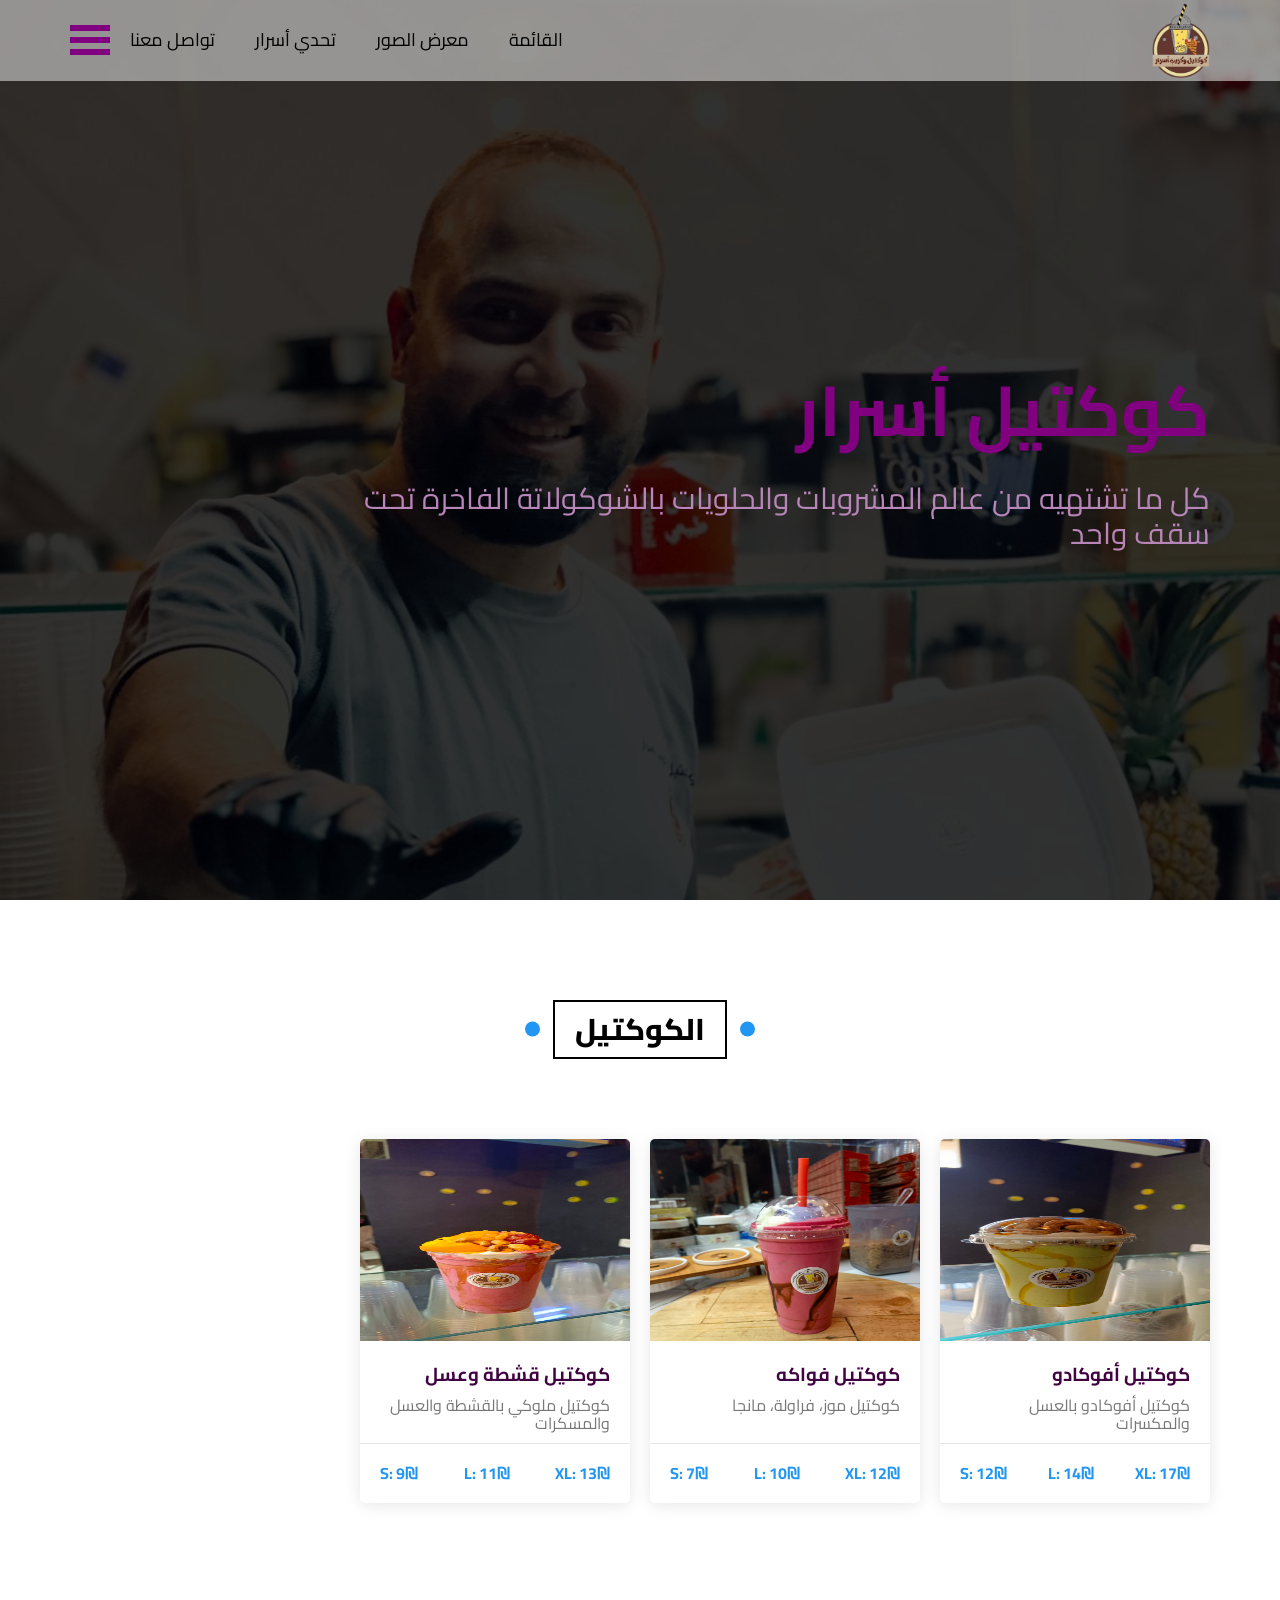
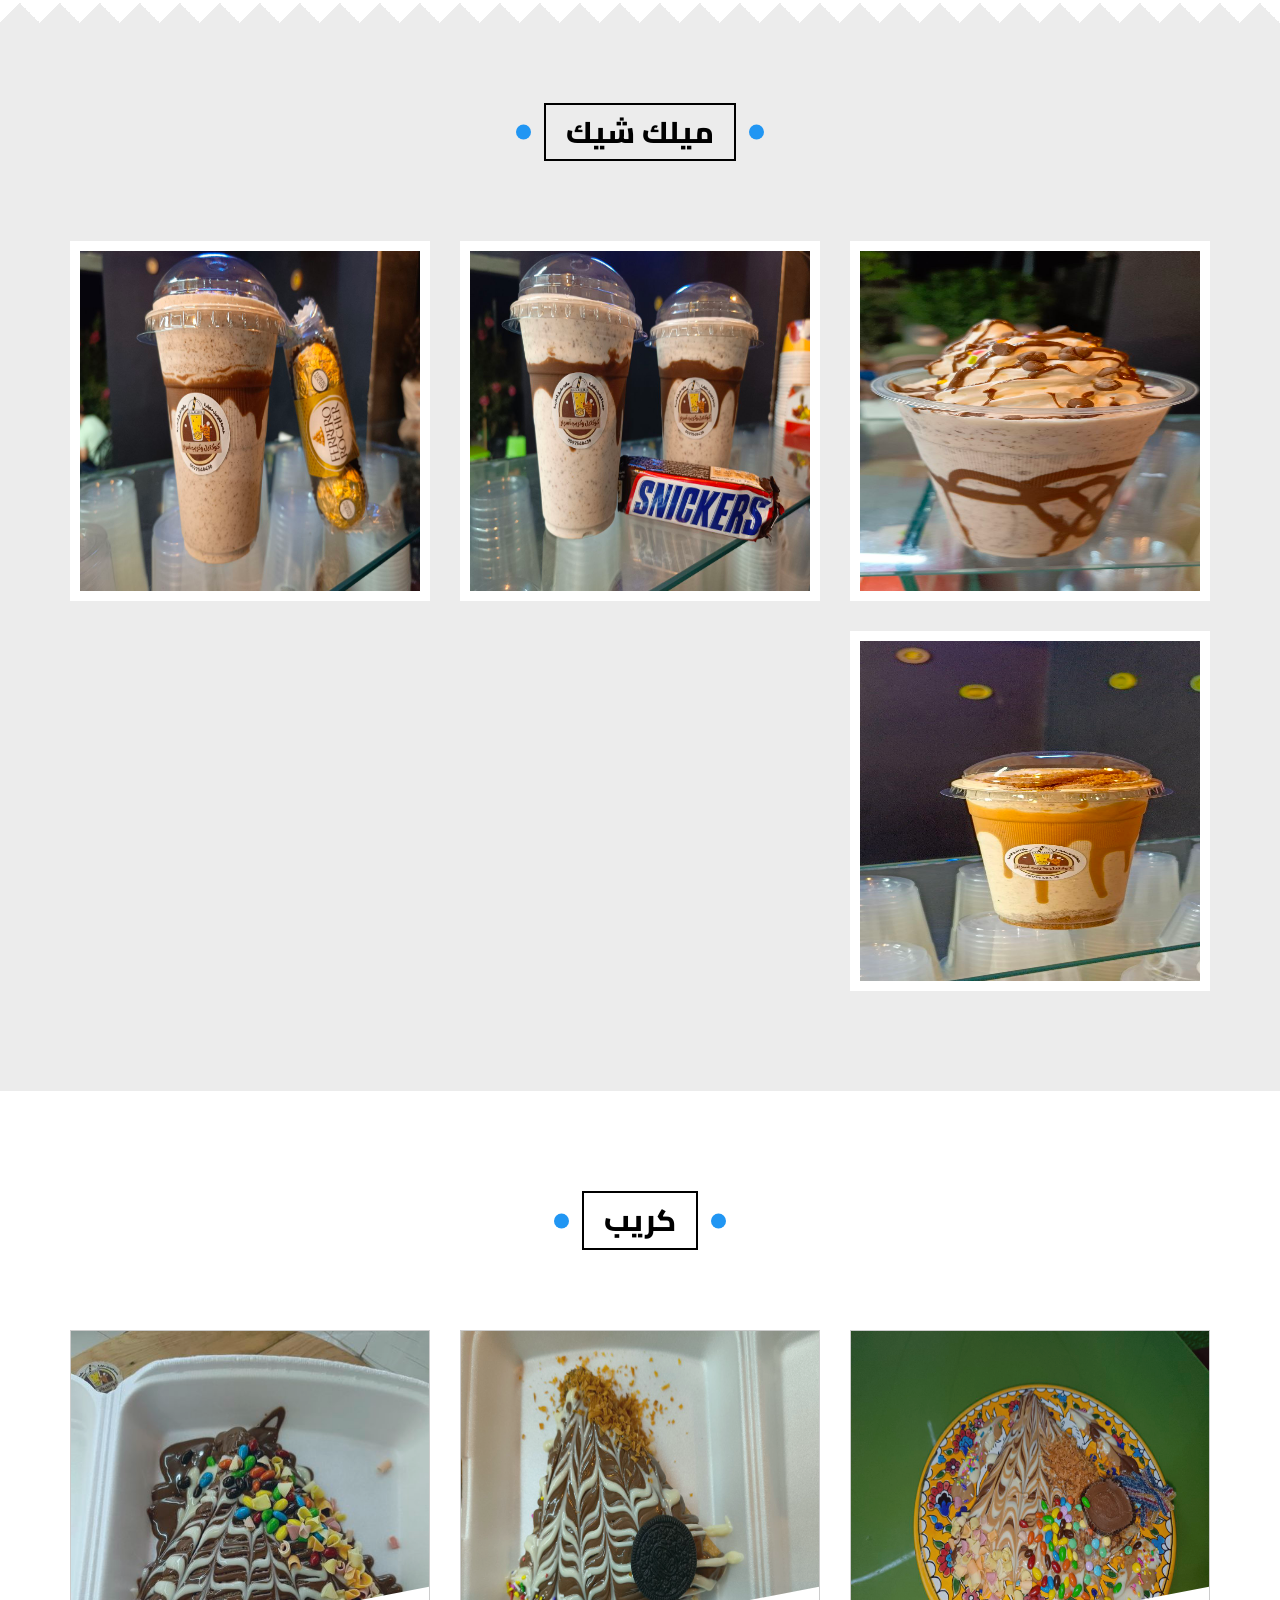
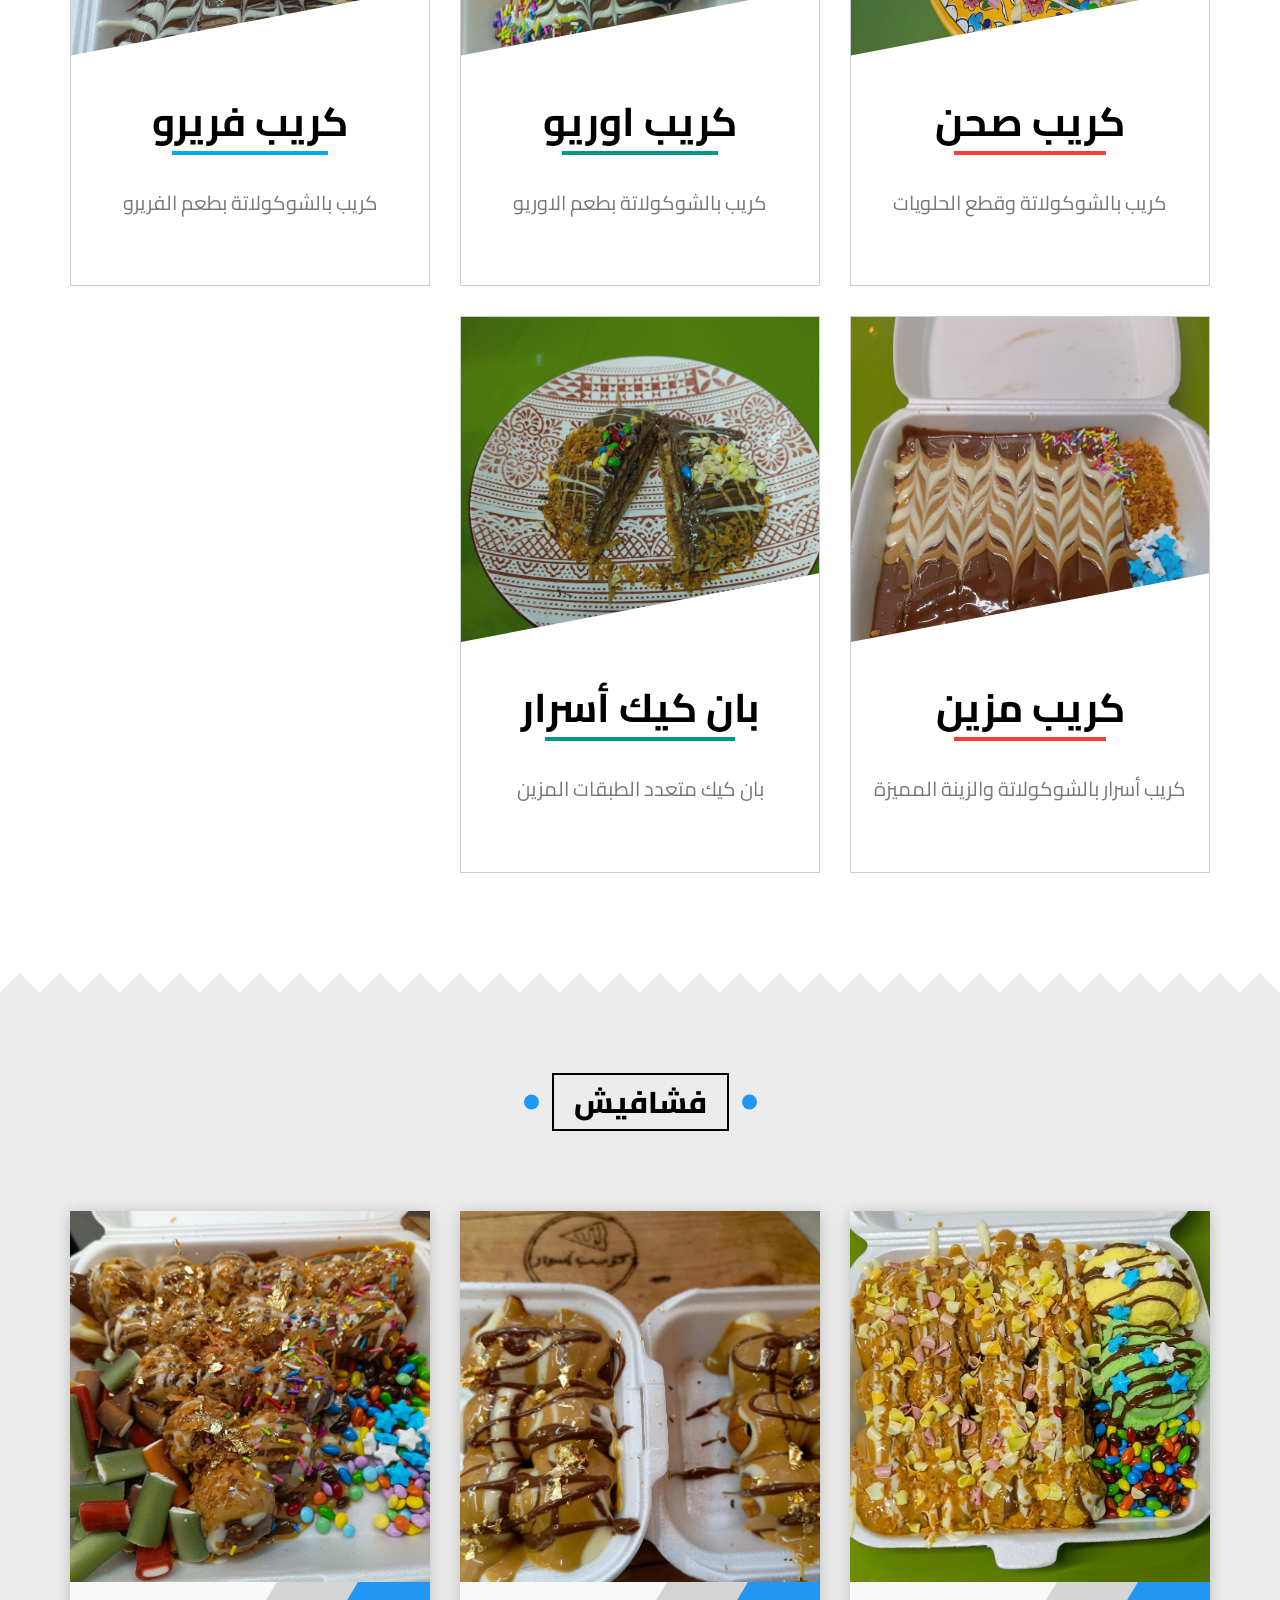
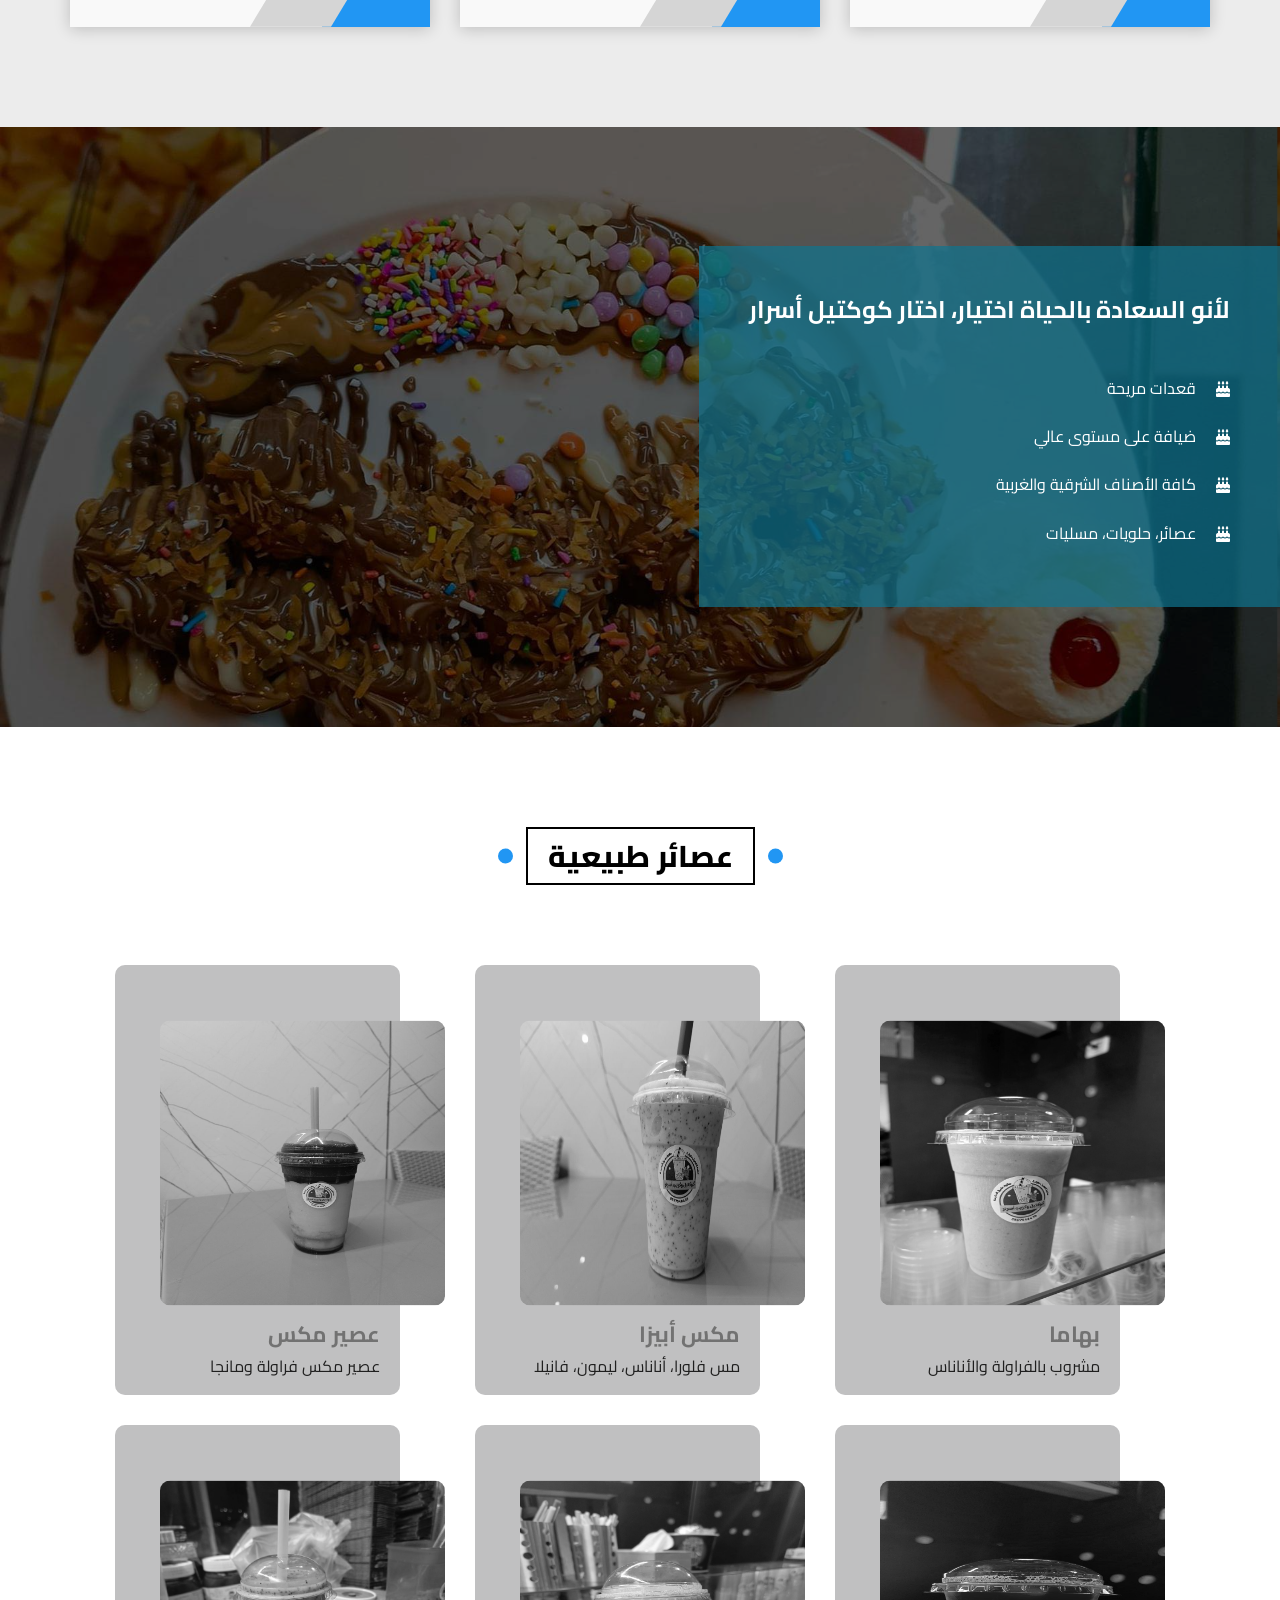
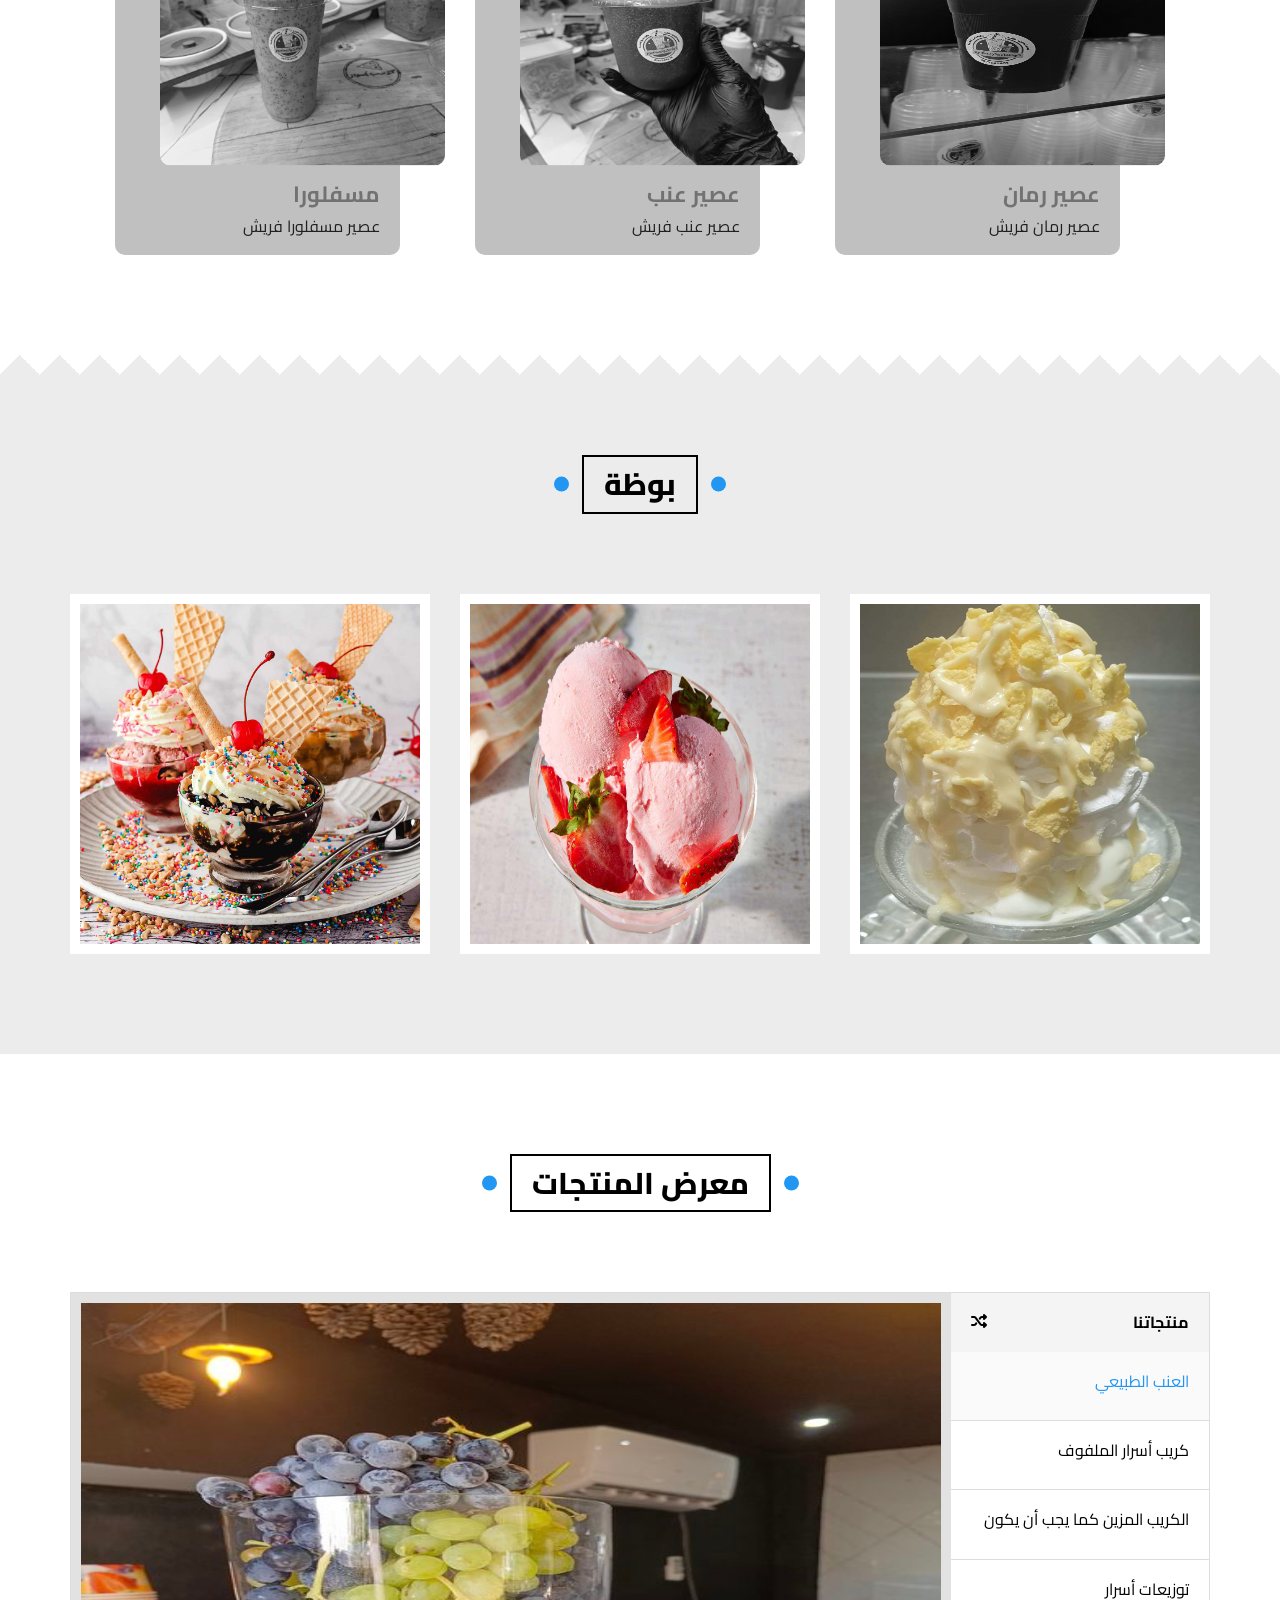
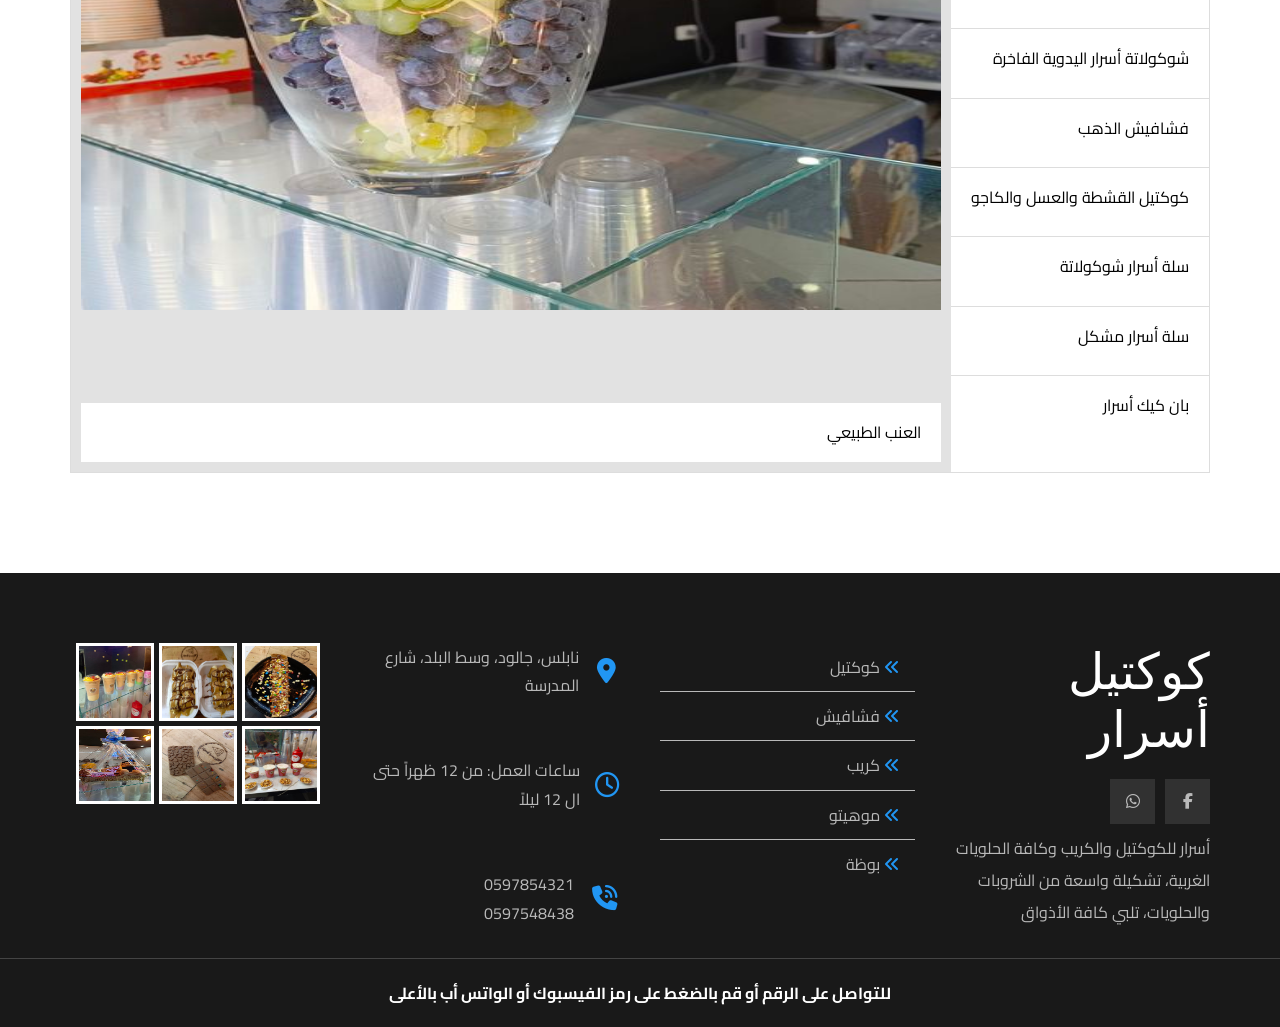
==== commit 6742a25a: "add a separator" ====
--- a/index.html
+++ b/index.html
@@ -272,6 +272,19 @@
         </div>
     </div>
     <!-- end services -->
+     <!-- Start design -->
+     <div class="design">
+        <div class="text">
+            <h2>لأنو السعادة بالحياة اختيار، اختار كوكتيل أسرار</h2>
+            <ul>
+                <li>قعدات مريحة</li>
+                <li>ضيافة على مستوى عالي</li>
+                <li>كافة الأصناف الشرقية والغربية</li>
+                <li>عصائر، حلويات، مسليات</li>
+            </ul>
+        </div>
+    </div>
+    <!-- End design -->
     <!-- start TEAM MEMBERS -->
     <div class="members" id="members">
         <div class="special-heading">
--- a/css/main.css
+++ b/css/main.css
@@ -6,6 +6,10 @@
     --main-transition: 0.3s;
     --section-padding: 100px;
     --section-background: #ececec;
+}
+
+* {
+    user-select: none;
 }
 
 /* End variables */
@@ -107,7 +111,8 @@
         transition-delay: 0.5s;
     }
 }
-.special-heading-active{
+
+.special-heading-active {
     color: white;
     border-color: white;
     transition-delay: 0.5s;
@@ -1464,6 +1469,10 @@
 
 /* end videos */
 /* start footer */
+.footer * {
+    user-select: text;
+}
+
 .footer {
     padding-top: 70px;
     background-color: #191919;
@@ -1660,9 +1669,12 @@
     width: fit-content;
     display: none;
 
-    &:hover,
+    &:hover {
+        color: #1787e0;
+    }
+
     &:active {
-        color: #1787e0;
+        color: #1b5483;
     }
 
     &:first-child {
@@ -1679,7 +1691,92 @@
 @media (max-width: 992px) {
     .menu span {
         font-size: 50px !important;
-    }
-}
-
-/* end menu */+        -webkit-tap-highlight-color: transparent;
+    }
+}
+
+/* end menu */
+
+/* Start design */
+.design {
+    padding: 100px 0;
+    height: 600px;
+    background-image: url("../images/separator.jpeg");
+    background-repeat: no-repeat;
+    background-size: cover;
+    position: relative;
+    overflow: hidden;
+    display: flex;
+    align-items: center;
+    justify-content: flex-start;
+}
+
+.design::before {
+    content: "";
+    position: absolute;
+    top: 0;
+    left: 0;
+    width: 100%;
+    height: 100%;
+    background-color: rgb(0 0 0 / 60%);
+}
+
+.design .text {
+    padding: 50px;
+    background-color: rgb(15 116 143 / 70%);
+    z-index: 2;
+    /* flex: 1; */
+}
+
+.design .text h2 {
+    color: white;
+    font-size: 24px;
+    text-transform: uppercase;
+    margin-bottom: 40px;
+}
+
+.design .text ul {
+    color: white;
+}
+
+.design .text ul li {
+    padding: 15px 0;
+}
+
+.design .text ul li::before {
+    font-family: "Font Awesome 5 Free";
+    content: "\f1fd";
+    font-weight: 900;
+    margin-left: 20px;
+    position: relative;
+    top: 1px;
+    display: inline-block;
+    animation: beat 1s infinite; /* To add the fa-beat effect */
+}
+
+@keyframes beat {
+    0%, 100% {
+        transform: scale(1);
+    }
+    50% {
+        transform: scale(1.2);
+    }
+}
+
+@media (max-width:767px) {
+    .design .text {
+        flex: 1;
+        padding: 50px 40px;
+        &h2{
+            font-size: 22px;
+        }
+    }
+    .design .image {
+        display: none;
+    }
+    .design {
+        background-image: url("../images/separatorAlternative.jpeg");
+    }
+}
+
+/* end design */
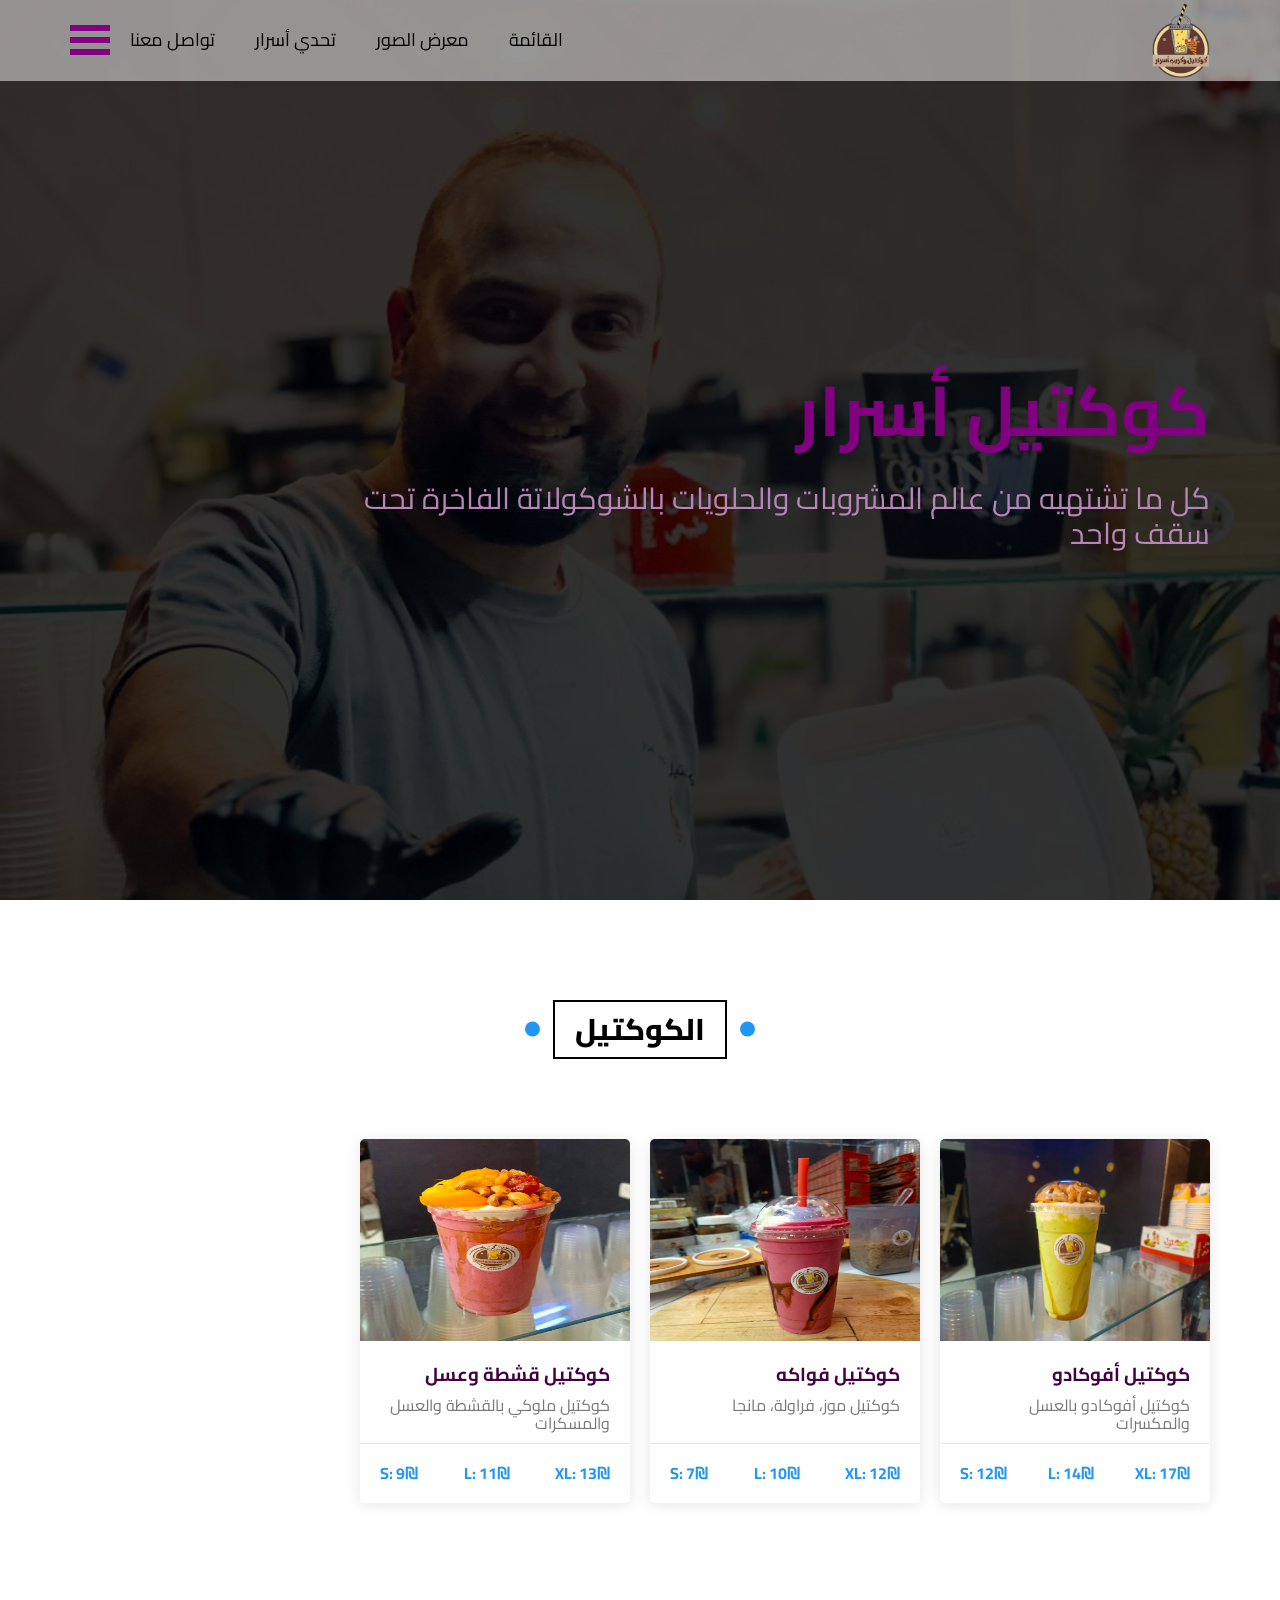
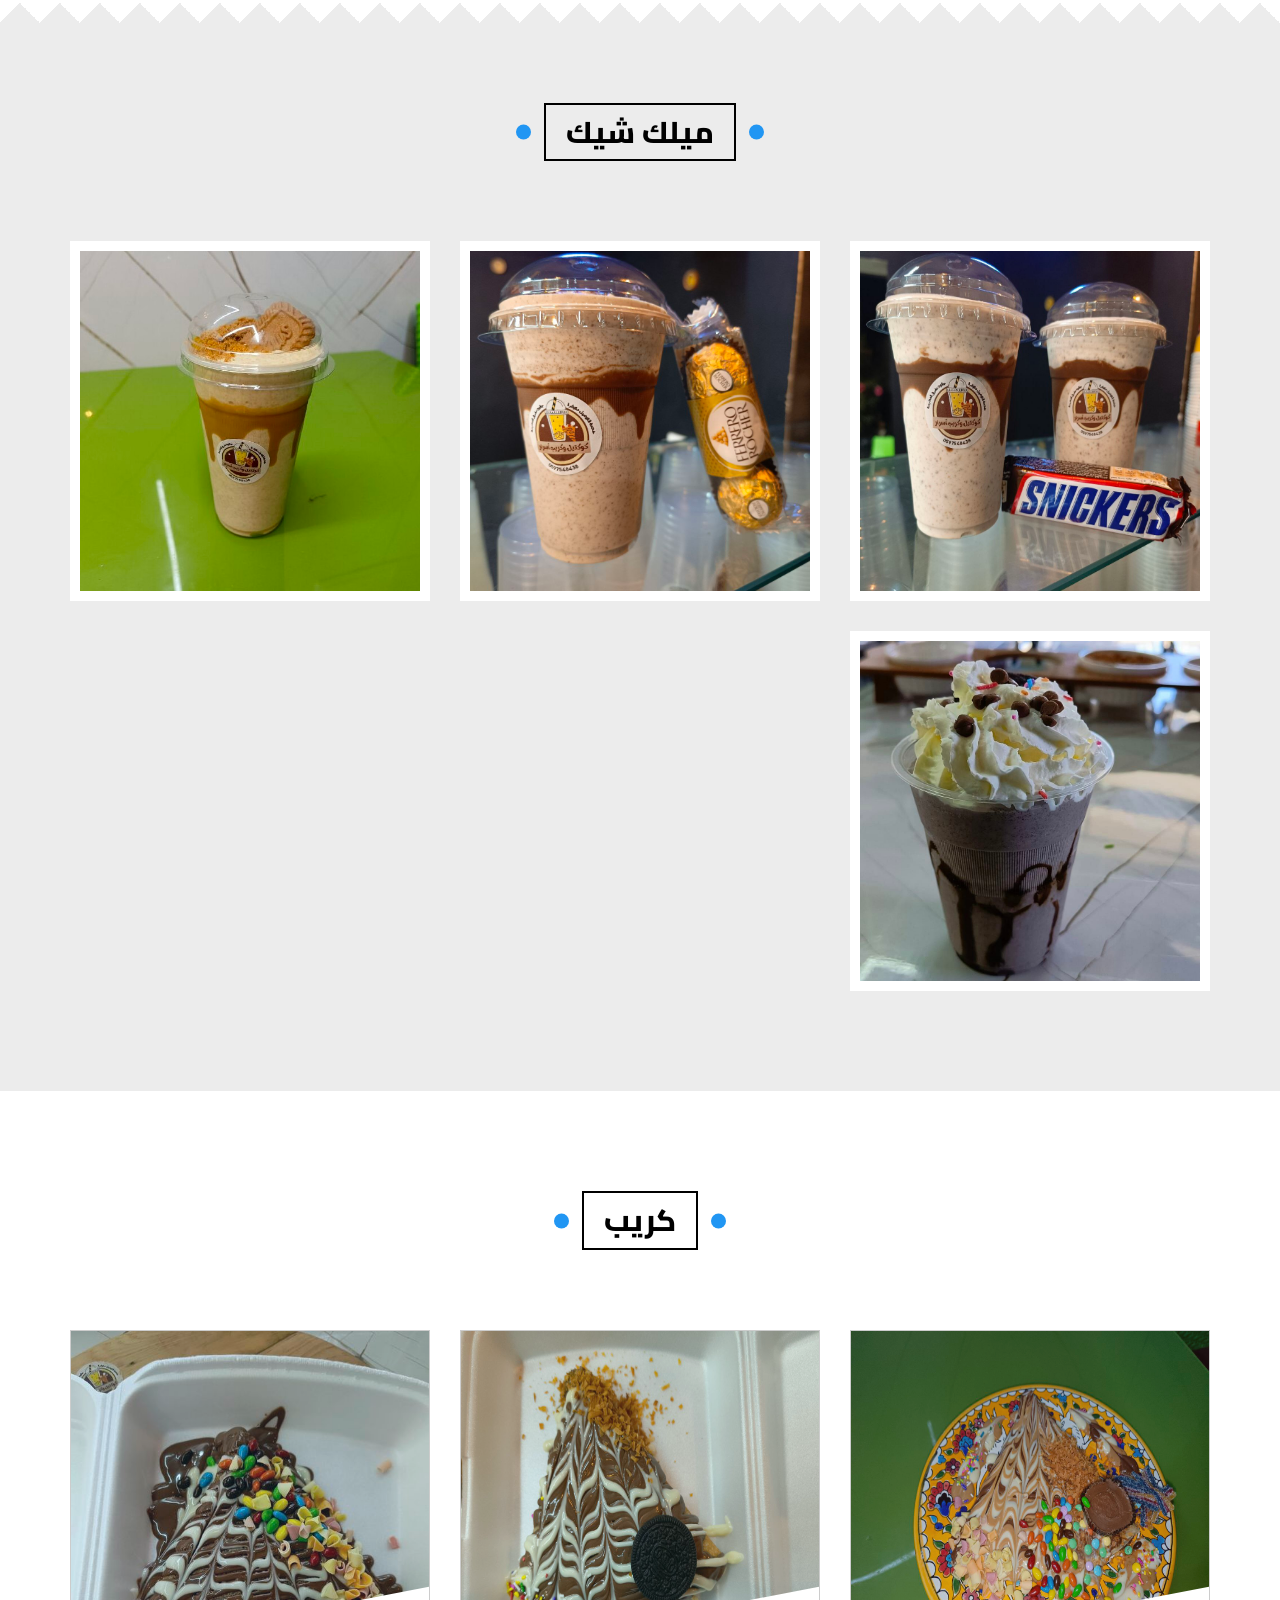
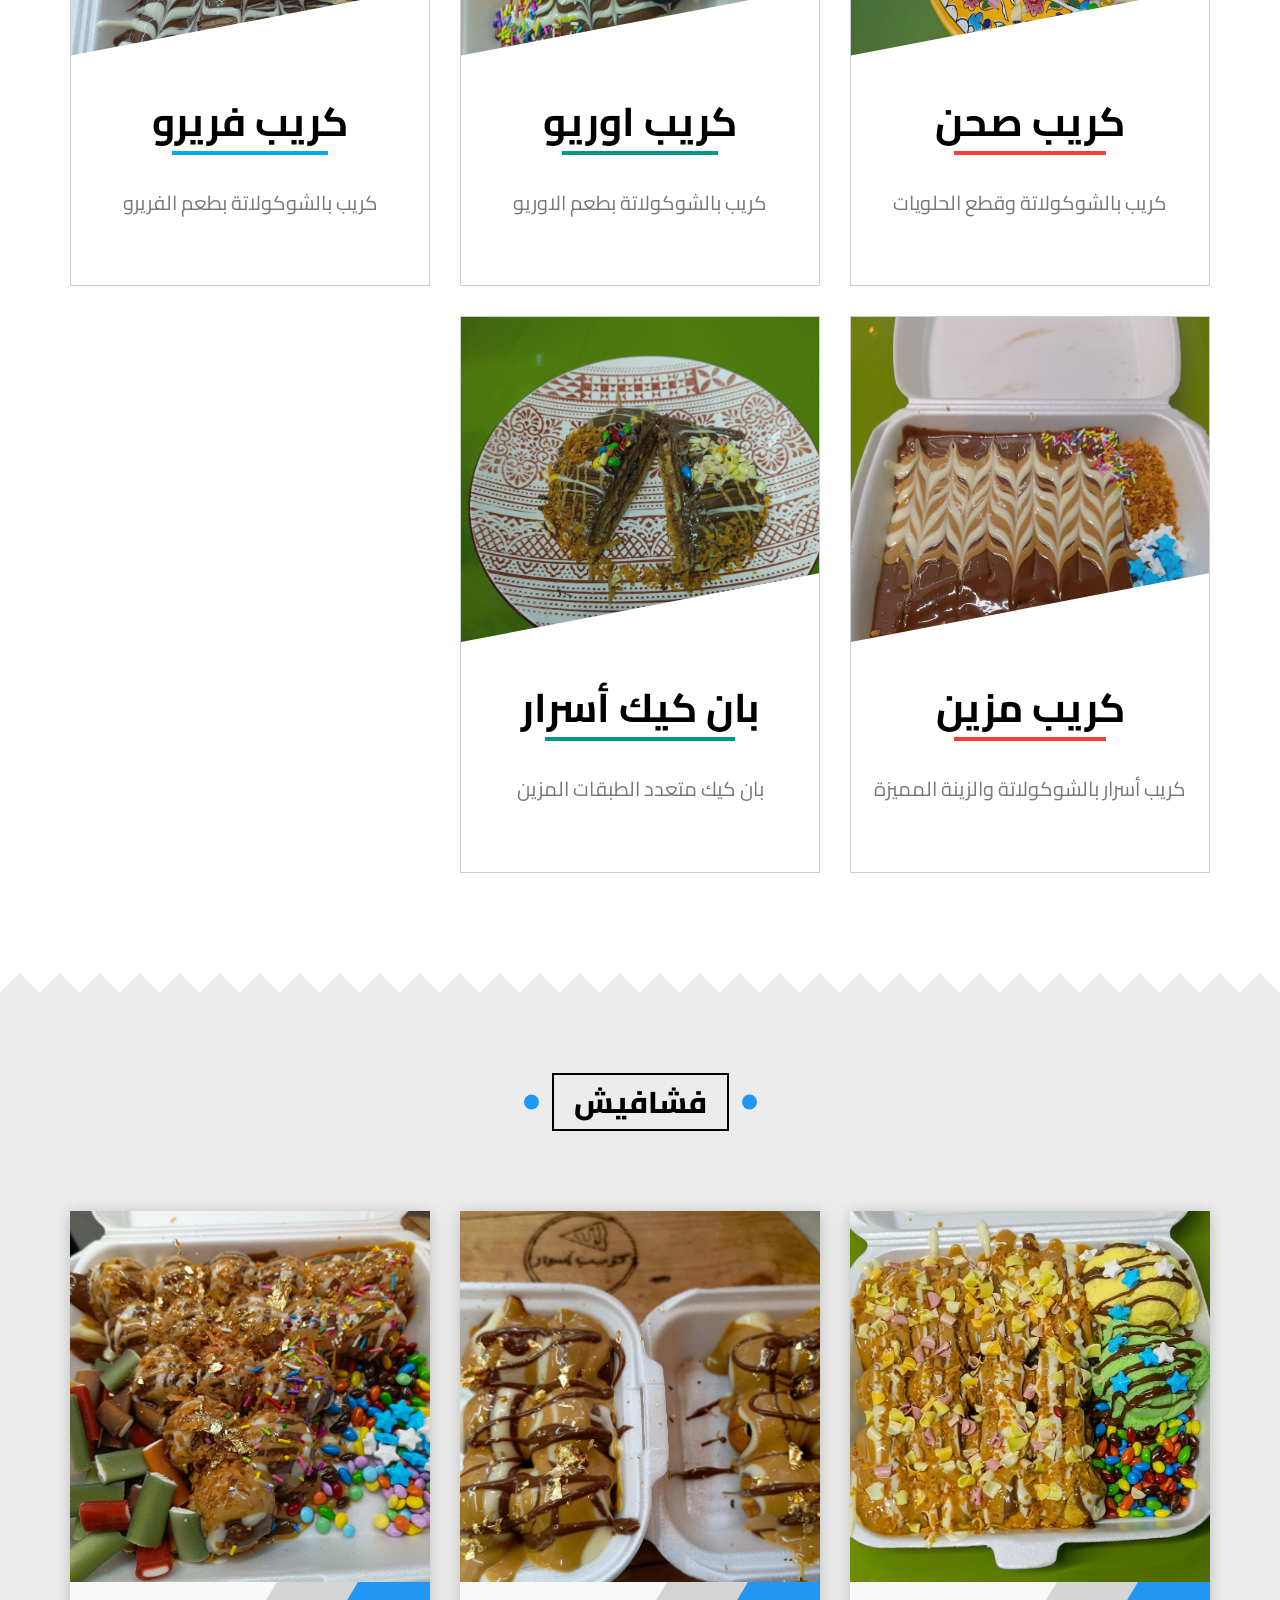
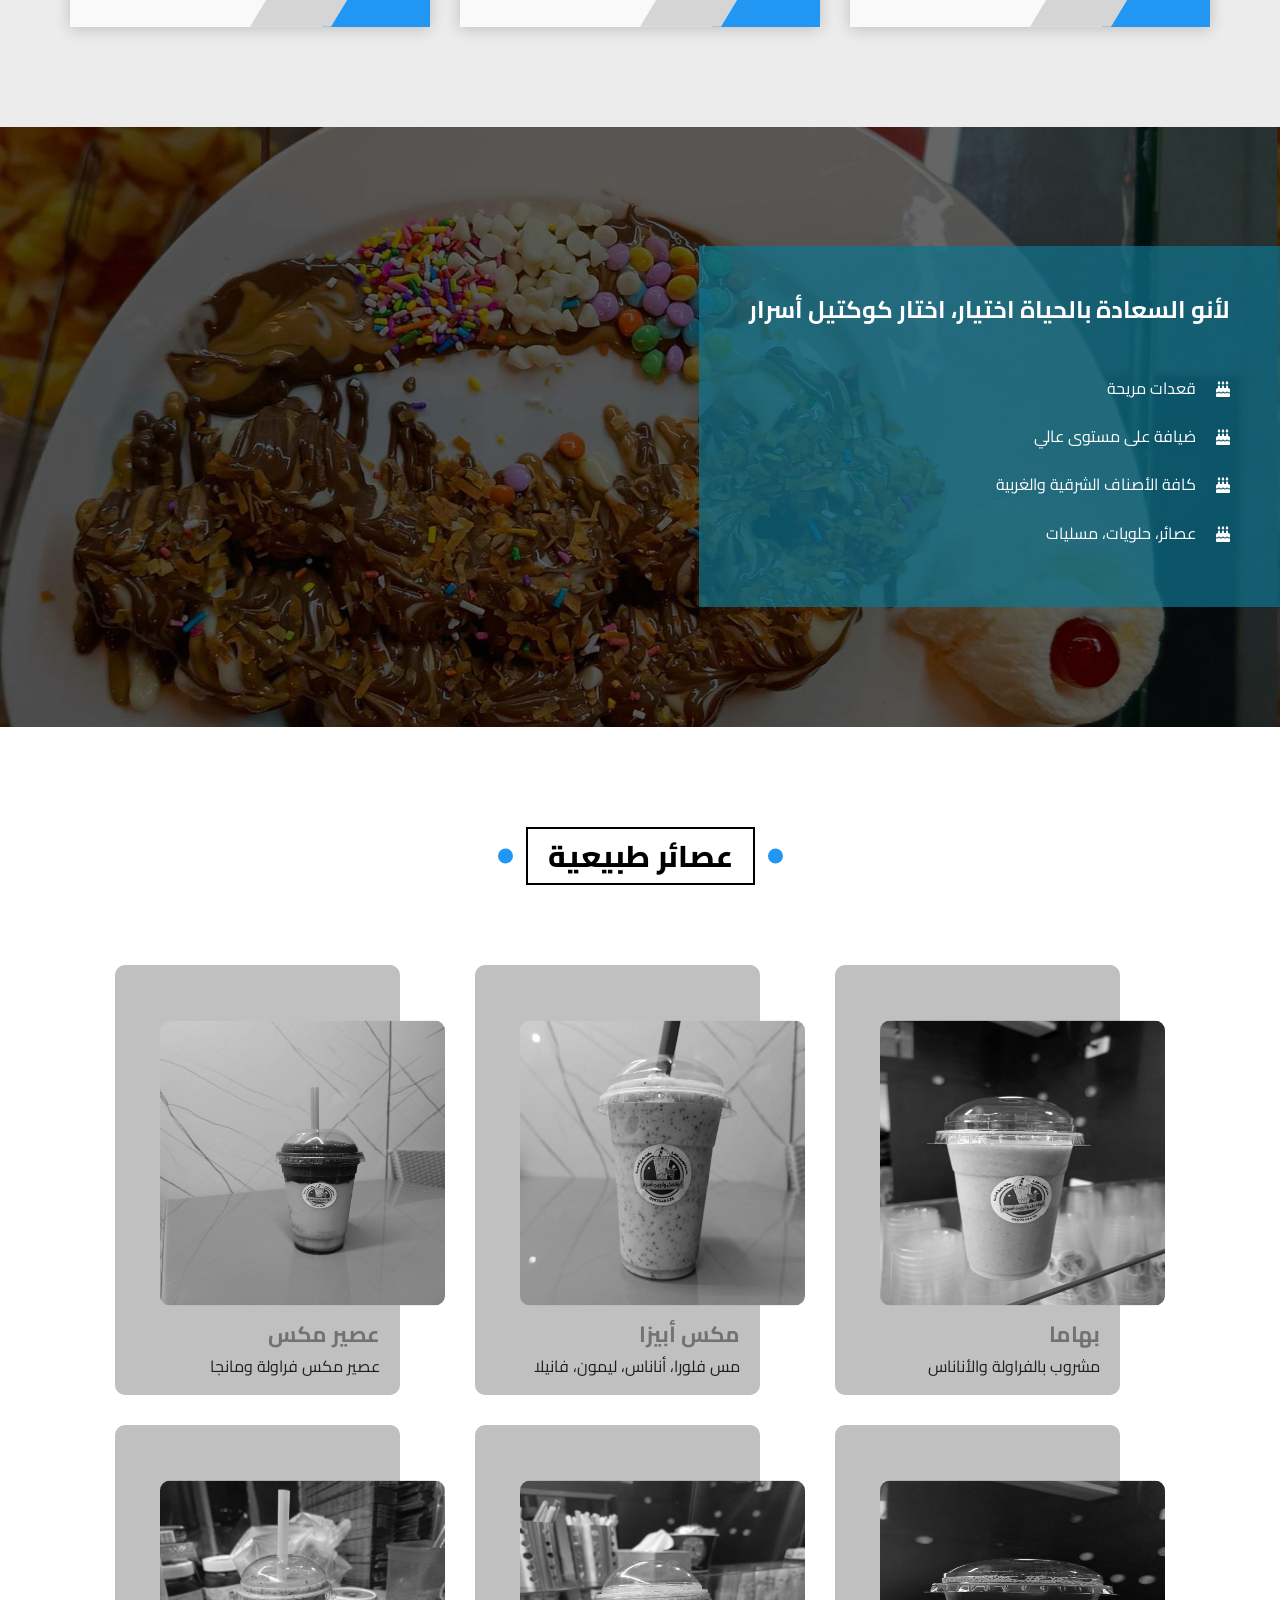
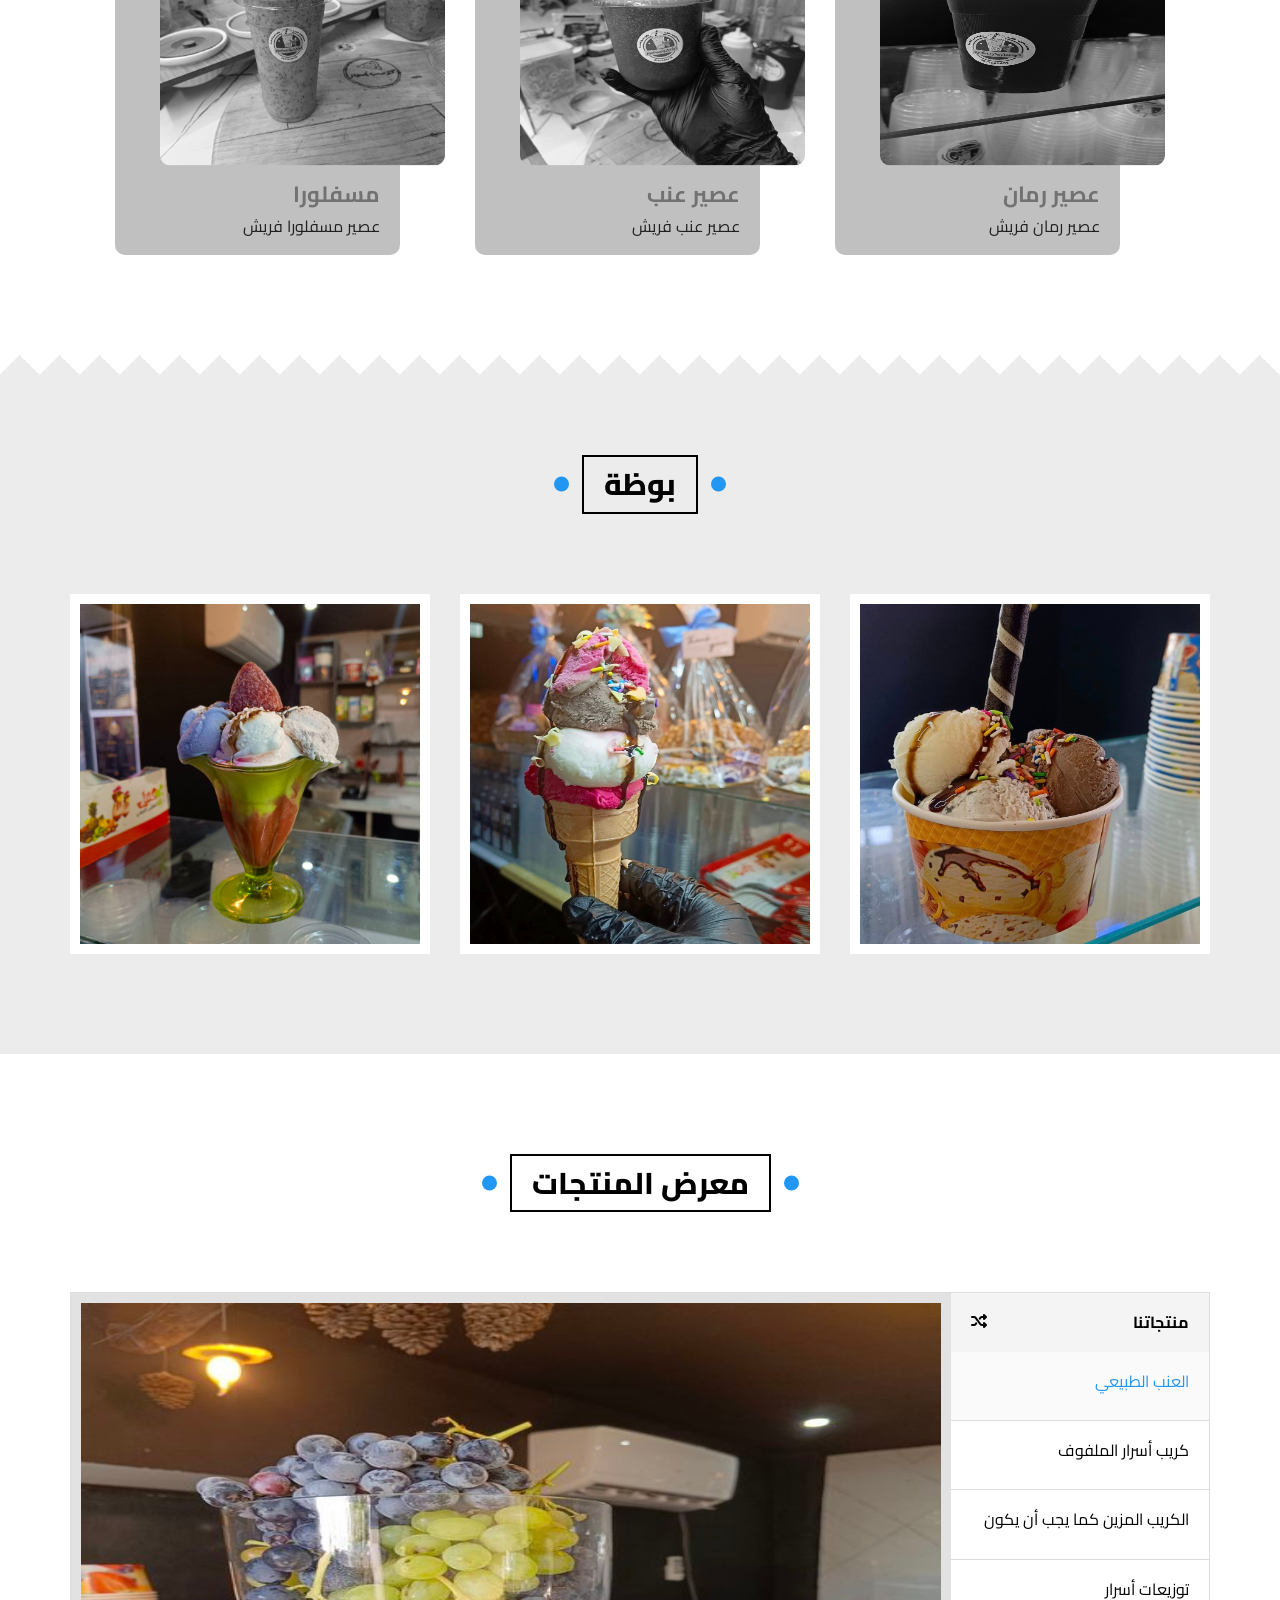
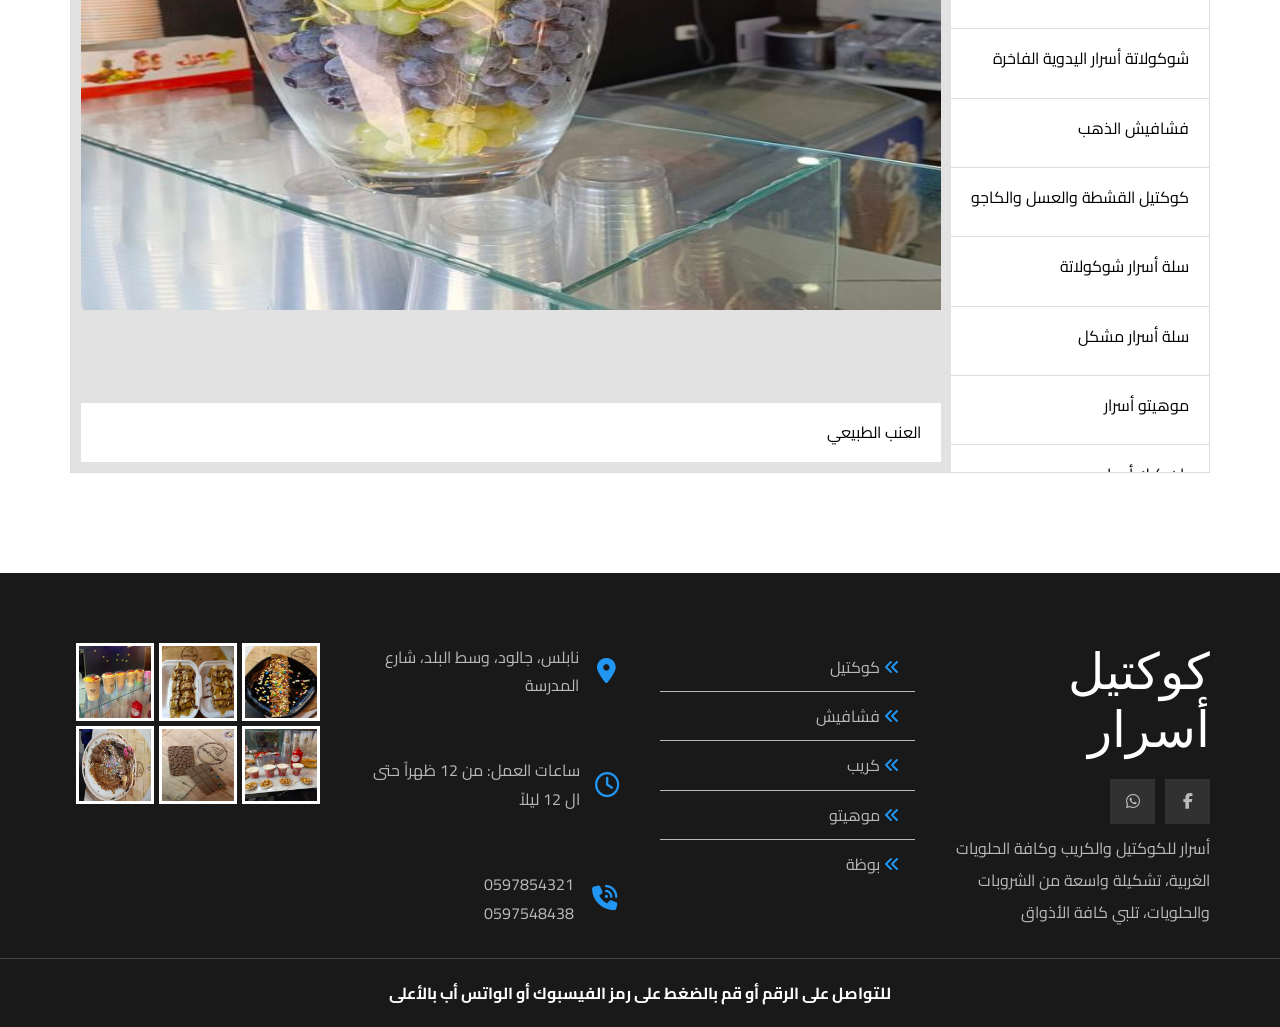
==== commit 26b1530e: "change some photos" ====
--- a/index.html
+++ b/index.html
@@ -4,7 +4,7 @@
 <head>
     <meta charset="UTF-8">
     <meta name="viewport" content="width=device-width, initial-scale=1.0">
-    <link rel="icon" href="images/logo.png" type="image/x-icon"/>
+    <link rel="icon" href="images/logo.png" type="image/x-icon" />
     <title>كوكتيل وكريب أسرار</title>
     <!-- Render all elements normally -->
     <link rel="stylesheet" href="css/normalize.css">
@@ -134,7 +134,37 @@
         </div>
         <div class="container">
             <div class="card">
-                <img src="images/ميلكشيك/اوريو.jpeg" alt="">
+                <img src="images/ميلكشيك/سنيكرز.jpeg" alt="">
+                <div class="title">
+                    ميلك شيك سنيكرز
+                </div>
+                <div class="prices">
+                    <span>S: 10₪</span>
+                    <span>M: 13₪</span>
+                </div>
+            </div>
+            <div class="card">
+                <img src="images/ميلكشيك/فريرو.jpeg" alt="">
+                <div class="title">
+                    ميلك شيك فريرو
+                </div>
+                <div class="prices">
+                    <span>S: 13₪</span>
+                    <span>M: 16₪</span>
+                </div>
+            </div>
+            <div class="card">
+                <img src="images/ميلكشيك/لوتس.jpeg" alt="">
+                <div class="title">
+                    ميلك شيك لوتس
+                </div>
+                <div class="prices"> <span>S: 5₪</span>
+                    <span>L: 11₪</span>
+                    <span>XL: 14₪</span>
+                </div>
+            </div>
+            <div class="card">
+                <img src="images/ميلكشيك/اوريو.jpg" alt="">
                 <div class="title">
                     ميلك شيك اوريو
                 </div>
@@ -143,37 +173,6 @@
                     <span>M: 10₪</span>
                 </div>
             </div>
-            <div class="card">
-                <img src="images/ميلكشيك/سنيكرز.jpeg" alt="">
-                <div class="title">
-                    ميلك شيك سنيكرز
-                </div>
-                <div class="prices">
-                    <span>S: 10₪</span>
-                    <span>M: 13₪</span>
-                </div>
-            </div>
-            <div class="card">
-                <img src="images/ميلكشيك/فريرو.jpeg" alt="">
-                <div class="title">
-                    ميلك شيك فريرو
-                </div>
-                <div class="prices">
-                    <span>S: 13₪</span>
-                    <span>M: 16₪</span>
-                </div>
-            </div>
-            <div class="card">
-                <img src="images/ميلكشيك/لوتس.jpeg" alt="">
-                <div class="title">
-                    ميلك شيك لوتس
-                </div>
-                <div class="prices"> <span>S: 5₪</span>
-                    <span>L: 11₪</span>
-                    <span>XL: 14₪</span>
-                </div>
-            </div>
-
         </div>
     </div>
     <!-- end gallery -->
@@ -272,8 +271,8 @@
         </div>
     </div>
     <!-- end services -->
-     <!-- Start design -->
-     <div class="design">
+    <!-- Start design -->
+    <div class="design">
         <div class="text">
             <h2>لأنو السعادة بالحياة اختيار، اختار كوكتيل أسرار</h2>
             <ul>
@@ -392,9 +391,9 @@
         </div>
         <div class="container">
             <div class="card">
-                <img src="images/بوظة/حليب.jpeg" alt="">
-                <div class="title">
-                    بوظة بحليب
+                <img src="images/بوظة/علبة.jpg" alt="">
+                <div class="title">
+                    بوظة بعلبة
                 </div>
                 <div class="prices">
                     <span>S: 4₪</span>
@@ -402,9 +401,9 @@
                 </div>
             </div>
             <div class="card">
-                <img src="images/بوظة/فراولة.jpeg" alt="">
-                <div class="title">
-                    بوظة بفراولة طبيعية
+                <img src="images/بوظة/قرطوس.jpg" alt="">
+                <div class="title">
+                    قرطوس بوظة بصوص الشوكولاتة
                 </div>
                 <div class="prices">
                     <span>S: 5₪</span>
@@ -468,10 +467,15 @@
                             data-txt="سلات أسرار المشكلة خيارك المناسب للهدايا والمناسبات الخاصة">سلة أسرار مشكل <span>
                             </span>
                         </li>
-                        <li data-img="images/معرض/بانكييك.jpeg"
-                        data-txt="بان كيك متعدد الطبقات بالشوكولاتة وزينة جوز الهند وقطع الحلويات">بان كيك أسرار<span>
-                        </span>
-                    </li>
+                        <li data-img="images/معرض/موهيتو.jpg" data-txt="موهيتو أسرار بطعمك المفضل مع الاضافات المميزة">
+                            موهيتو أسرار <span>
+                            </span>
+                        </li>
+                        <li data-img="images/معرض/بانكيك.jpg"
+                            data-txt="بان كيك متعدد الطبقات بالشوكولاتة والبوظة وزينة جوز الهند وقطع الحلويات">بان كيك
+                            أسرار<span>
+                            </span>
+                        </li>
                     </ul>
                 </div>
                 <div class="right" id="video-image">
@@ -519,7 +523,7 @@
                     <img src="images/معرض/كوكتيل-فواكه.jpg" alt="">
                     <img src="images/معرض/كوكتيل-قشطة-عسل-كاجو.jpg" alt="">
                     <img src="images/معرض/شوكولاتة-أسرار.jpg" alt="">
-                    <img src="images/معرض/توزيعات-أسرار.jpg" alt="">
+                    <img src="images/معرض/بانكيك.jpg" alt="">
                 </div>
             </div>
         </div>
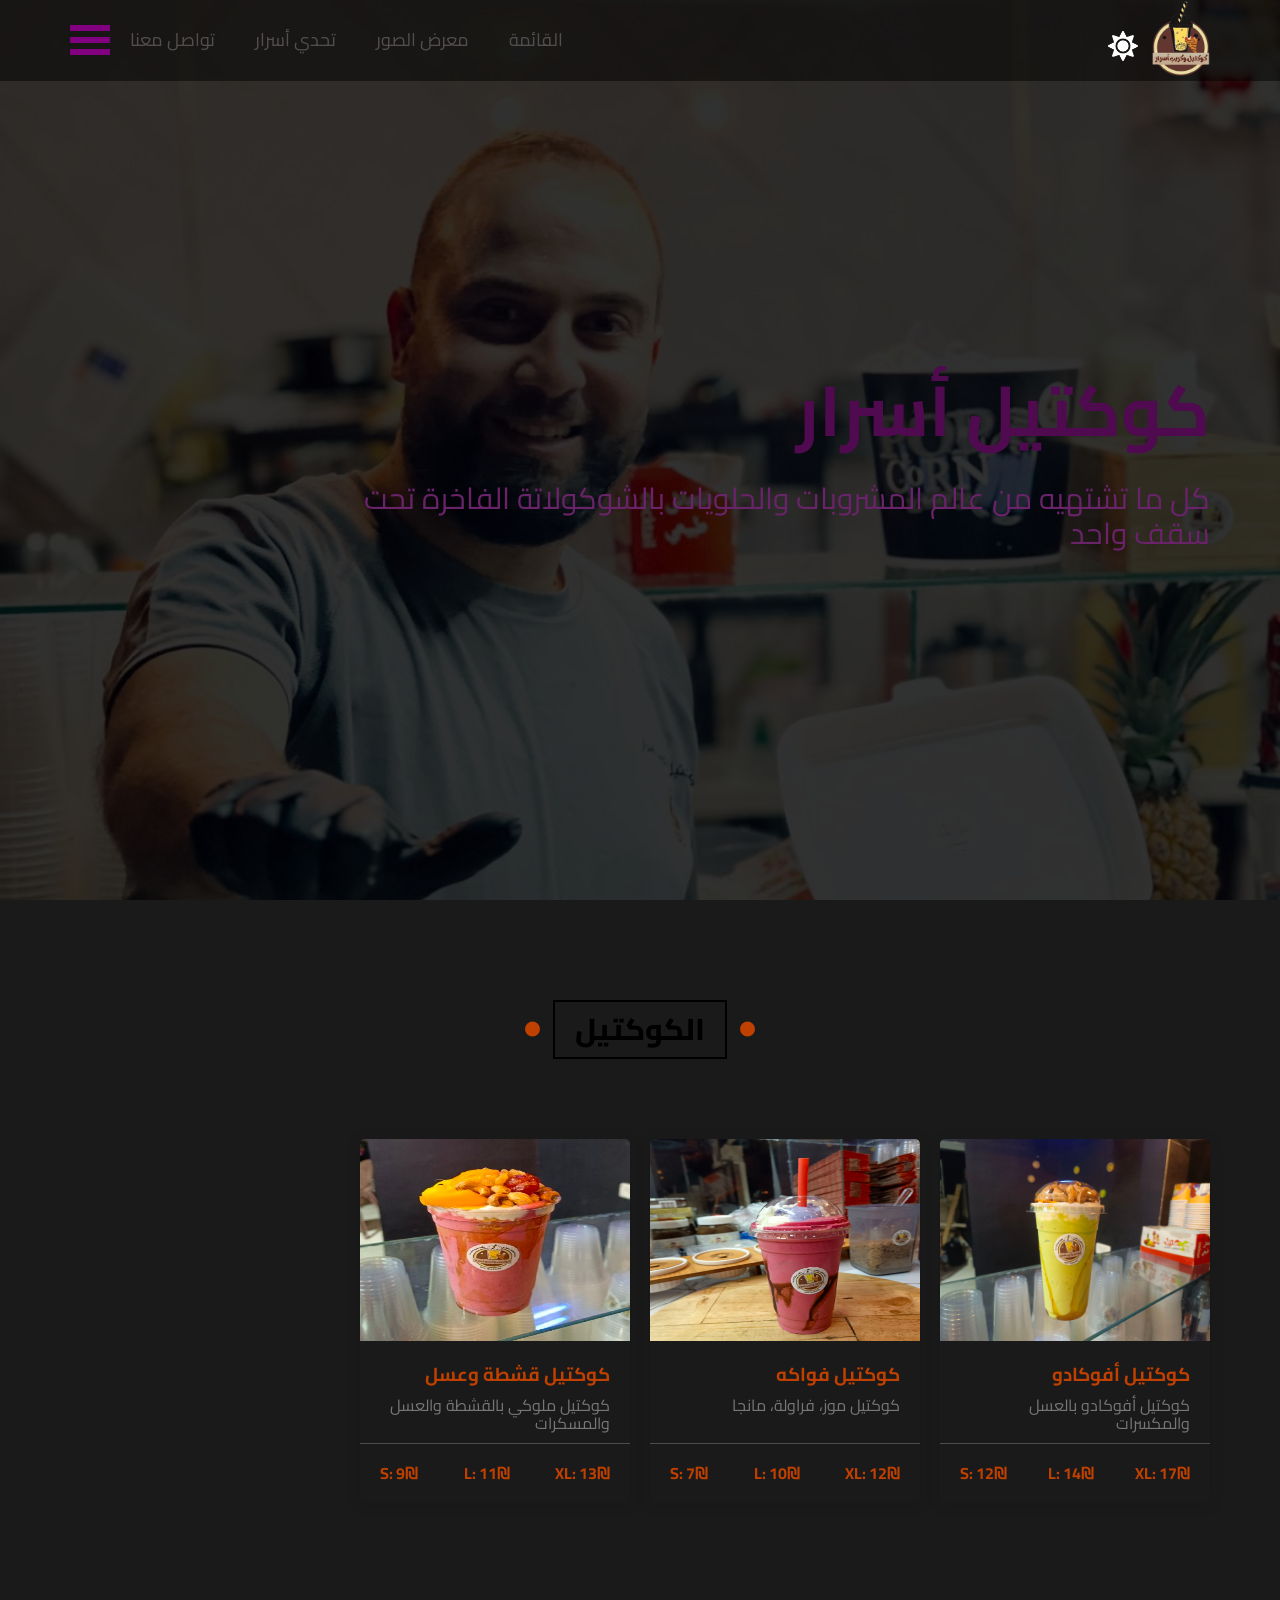
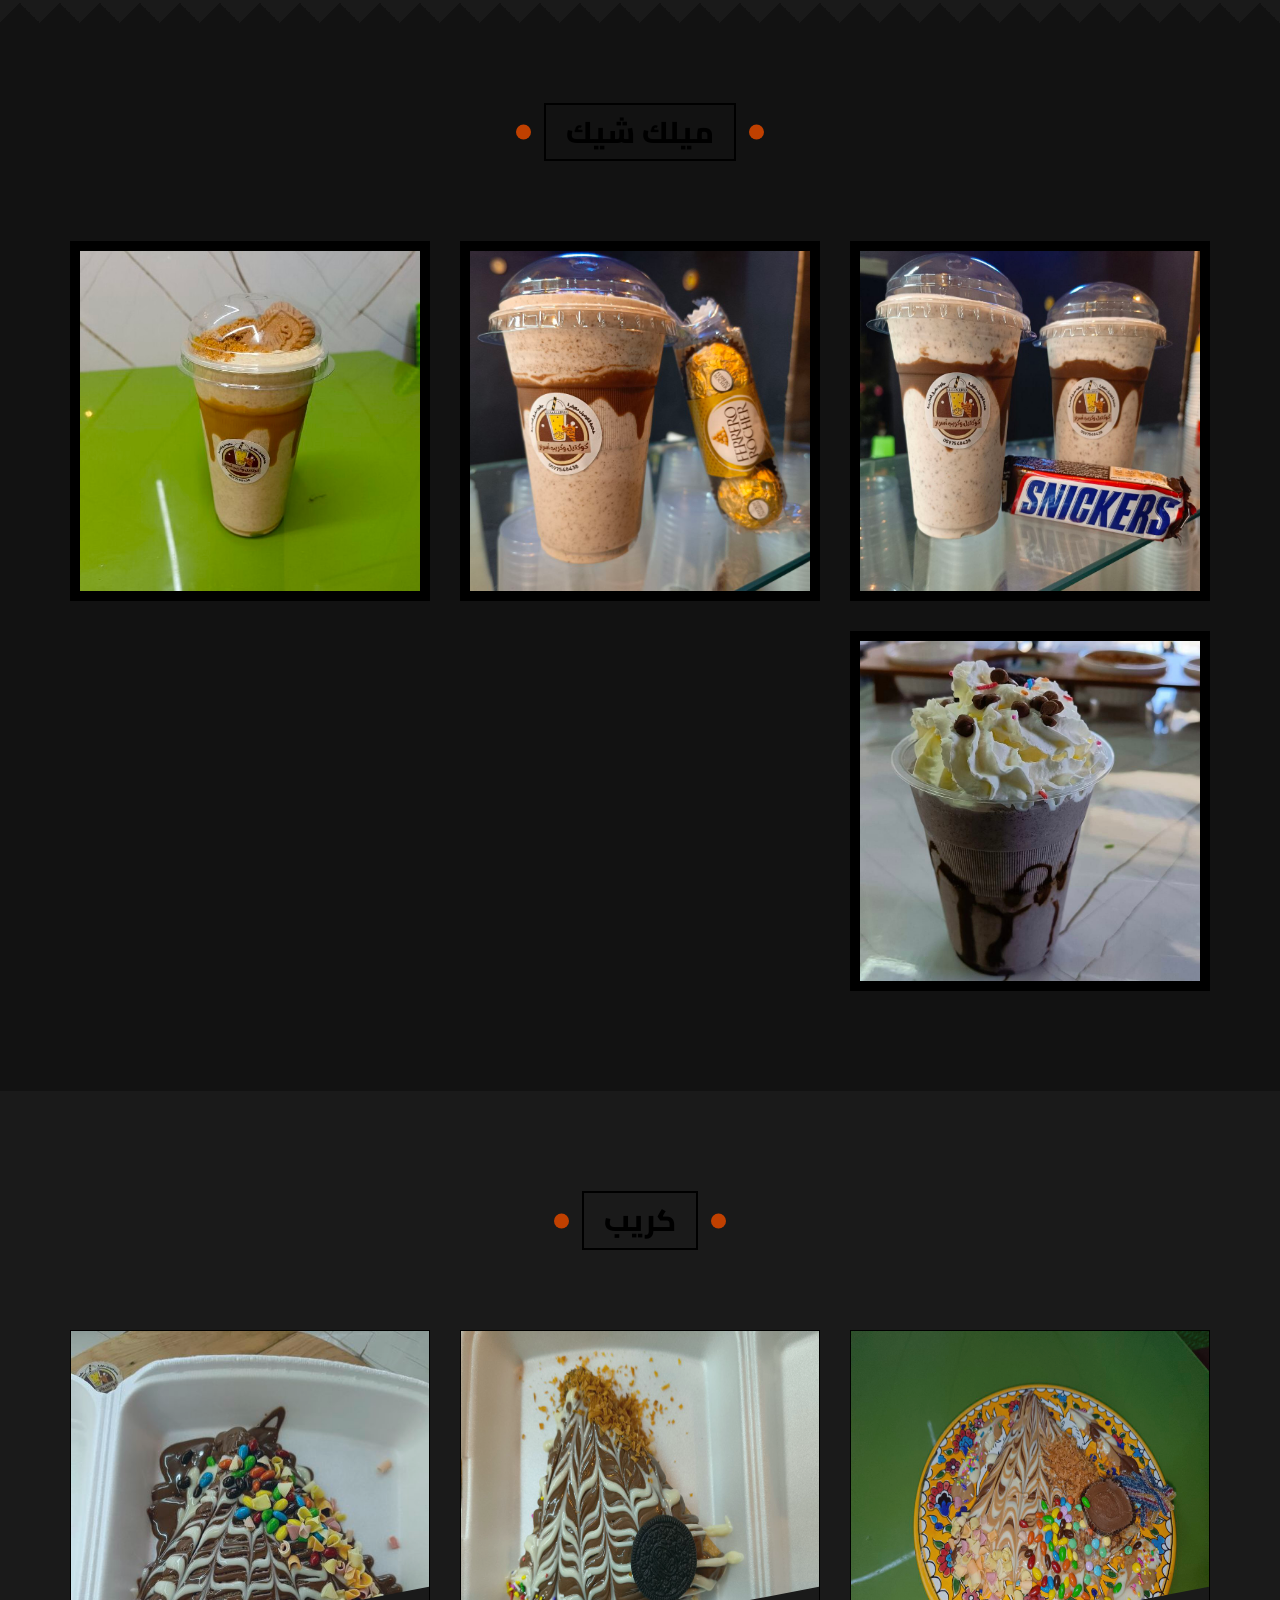
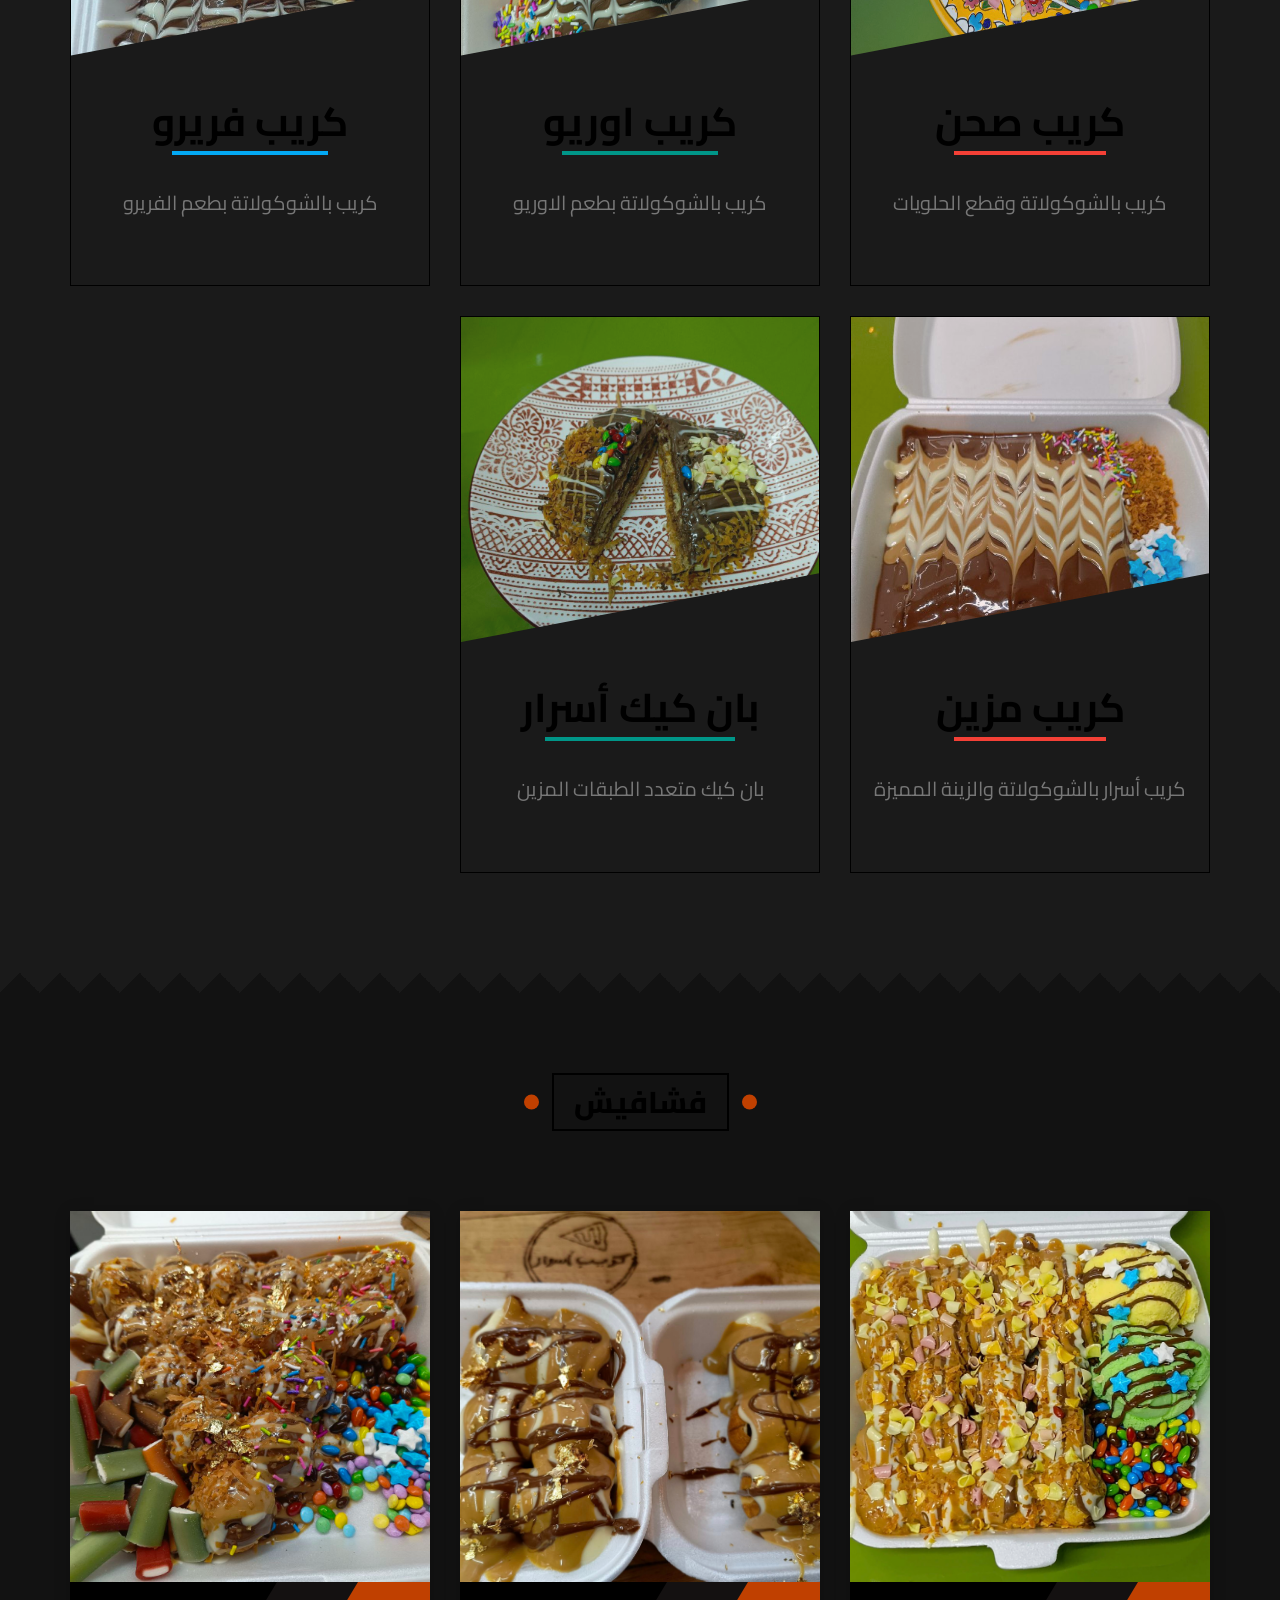
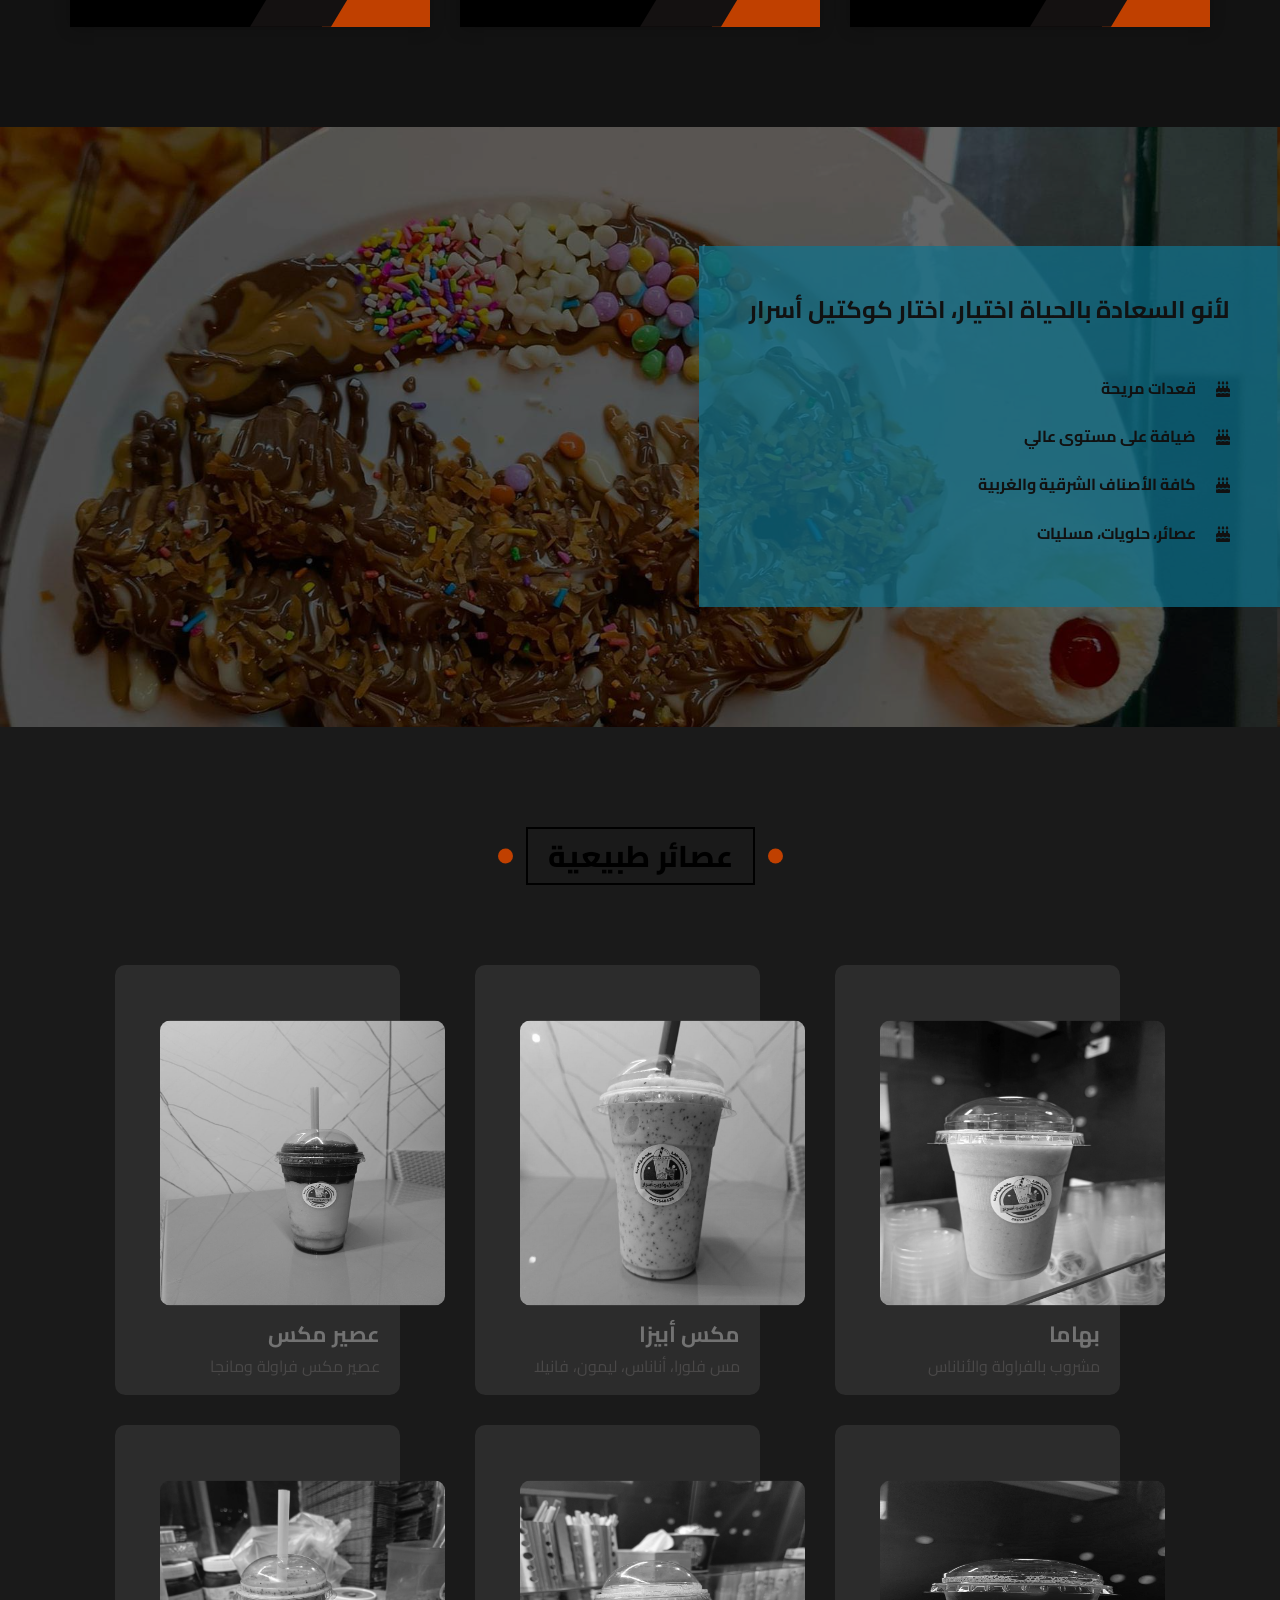
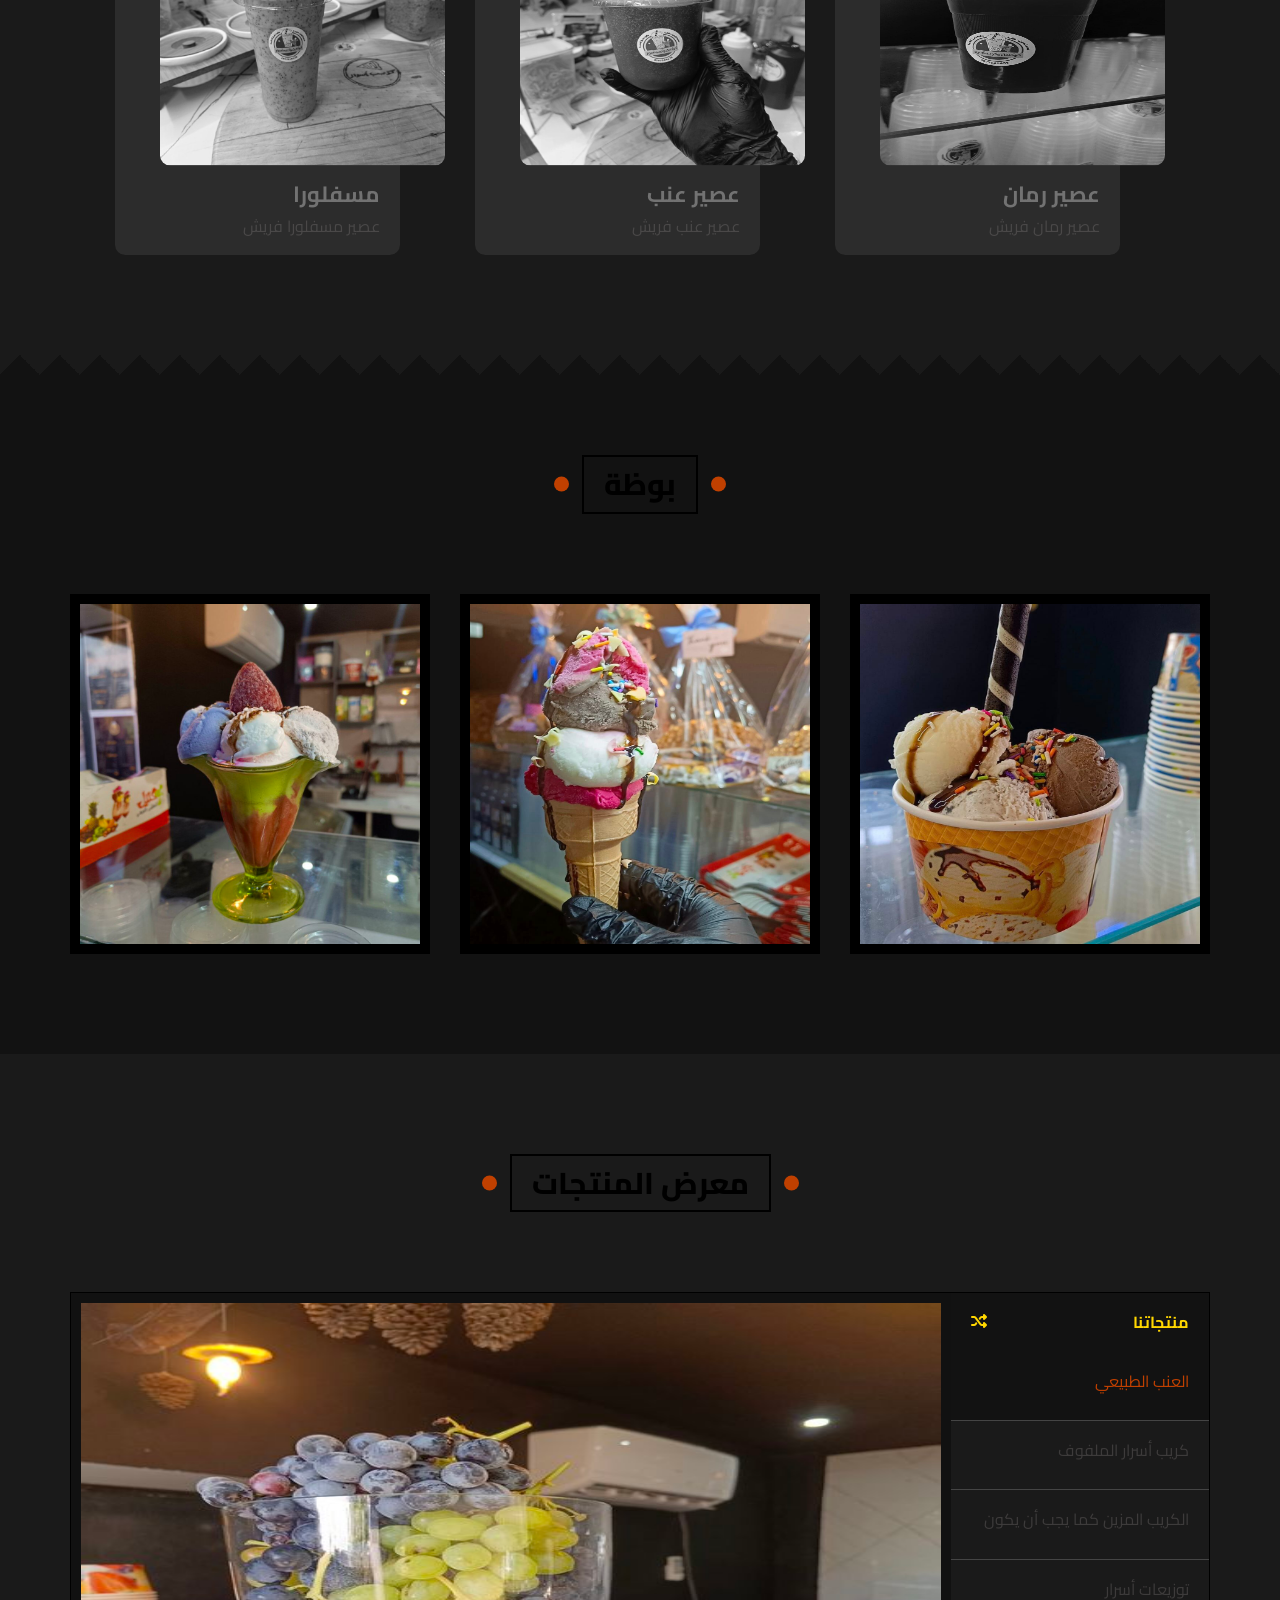
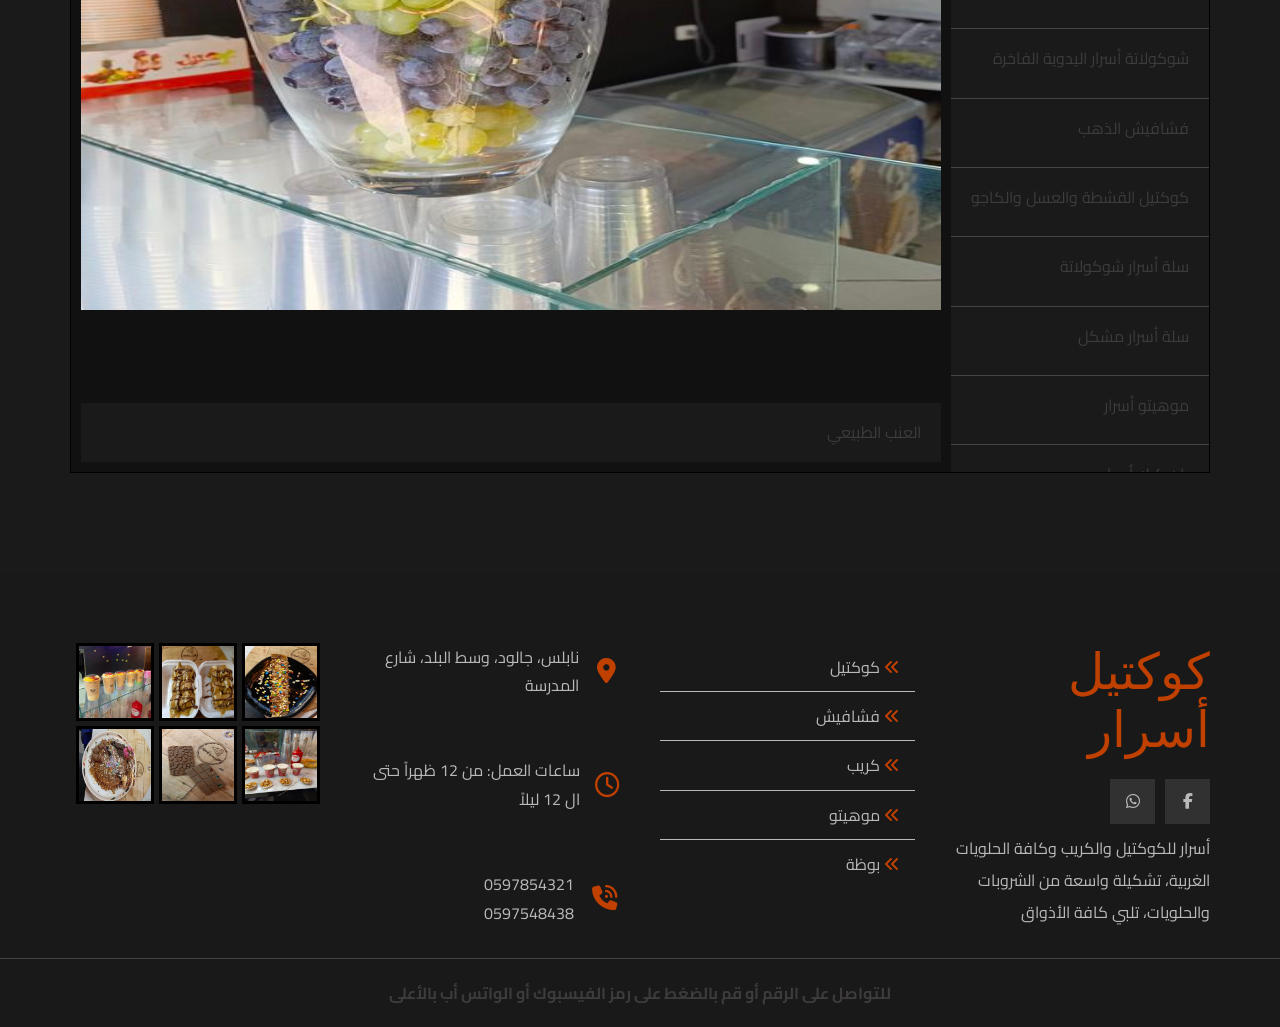
==== commit f91a7ece: "add a button to toggle between the themes" ====
--- a/index.html
+++ b/index.html
@@ -32,7 +32,10 @@
     <header>
         <div class="container">
             <!-- <a href="" class="logo">elzero</a> -->
-            <img src="images/logo.png" class="logo" alt="">
+            <div>
+                <img src="images/logo.png" class="logo" alt="">
+                <img src="images/sun.png" class="mode" alt="">
+            </div>
             <ul class="main-nav">
                 <li><a href="" id="menu-button">القائمة</a></li>
                 <li><a href="#videos">معرض الصور</a></li>
--- a/css/main.css
+++ b/css/main.css
@@ -1,11 +1,24 @@
 /* Start variables */
 :root {
-    --main-color: #2196f3;
-    /* --main-color: purple; */
+    --main-color: #C04000;
+    /* Keeping accent color */
     --main-color-alt: #1787e0;
     --main-transition: 0.3s;
     --section-padding: 100px;
+    --section-background: #121212;
+    /* Dark background */
+    --section-background-alt: #1a1a1a;
+    --gold: rgb(255, 215, 0);
+    /* Slightly lighter dark background */
+    --black: black;
+}
+
+.light-mode {
+    --main-color: #2196f3;
     --section-background: #ececec;
+    --section-background-alt: white;
+    --gold: inherit;
+    --black: white;
 }
 
 * {
@@ -106,15 +119,15 @@
     }
 
     &:hover {
-        color: white;
-        border-color: white;
+        color: var(--black);
+        border-color: var(--black);
         transition-delay: 0.5s;
     }
 }
 
 .special-heading-active {
-    color: white;
-    border-color: white;
+    color: var(--black);
+    border-color: var(--black);
     transition-delay: 0.5s;
 
     &::after {
@@ -150,7 +163,7 @@
     width: 100%;
     height: 40px;
     z-index: 2;
-    background-image: linear-gradient(135deg, white 25%, transparent 25%);
+    background-image: linear-gradient(135deg, var(--section-background-alt) 25%, transparent 25%);
 }
 
 .spikes::before {
@@ -160,7 +173,7 @@
     width: 100%;
     height: 40px;
     z-index: 2;
-    background-image: linear-gradient(225deg, white 25%, transparent 25%);
+    background-image: linear-gradient(225deg, var(--section-background-alt) 25%, transparent 25%);
 }
 
 .dots {
@@ -212,6 +225,10 @@
     left: 0;
     top: 0;
     position: absolute;
+    background-color: #0000007d;
+}
+
+body.light-mode>header {
     background-color: #ffffff7d;
 }
 
@@ -229,16 +246,24 @@
 body>header .container ul.main-nav>li>a {
     display: block;
     text-transform: capitalize;
-    color: black;
+    color: #534e4e;
     font-size: 18px;
     padding: 30px 20px;
     position: relative;
     transition-duration: var(--main-transition);
 }
 
+body.light-mode>header .container ul.main-nav>li>a {
+    color: black;
+}
+
 body>header .container ul.main-nav>li>a:last-child:hover {
+    background-color: #00000066;
+    color: var(--main-color);
+}
+
+body.light-mode>header .container ul.main-nav>li>a:last-child:hover {
     background-color: #ffffff5c;
-    color: var(--main-color);
 }
 
 body>header .container ul.main-nav>li>a:after {
@@ -326,6 +351,12 @@
     }
 }
 
+body>header .container .mode {
+    transform: translate(-10px, -50%);
+    width: 30px;
+    cursor: pointer;
+}
+
 @media (max-width:767px) {
     body>header .container {
         flex-direction: column;
@@ -342,6 +373,12 @@
         text-align: center;
     }
 
+    body>header .container .mode {
+        position: absolute;
+        transform: translate(-10px, -66%);
+        top: 50%;
+    }
+
 }
 
 body>header .second-nav {
@@ -349,7 +386,7 @@
     left: 0;
     display: flex;
     width: 100%;
-    background-color: white;
+    background-color: var(--black);
     top: 83px;
     padding: 15px 30px;
     gap: 30px;
@@ -392,16 +429,24 @@
     position: absolute;
     right: 0;
     top: 0;
-    background-color: #fafafa;
+    background-color: var(--section-background);
     z-index: -1;
     transition-duration: var(--main-transition);
 }
 
+body.light-mode>header .second-nav .links-container a::before {
+    background-color: #fafafa;
+}
+
 body>header .second-nav .links-container a:hover::before {
     width: 100%;
 }
 
 body>header .second-nav .links-container li:not(:last-child) {
+    border-bottom: 1px solid #272525;
+}
+
+body.light-mode>header .second-nav .links-container li:not(:last-child) {
     border-bottom: 1px solid #777;
 }
 
@@ -446,6 +491,10 @@
     }
 
     body>header .second-nav .links-container .links:not(:last-child) li:last-child {
+        border-bottom: 1px solid #272525;
+    }
+
+    body.light-mode>header .second-nav .links-container .links:not(:last-child) li:last-child {
         border-bottom: 1px solid #777;
     }
 }
@@ -535,16 +584,26 @@
 
 .landing h1 {
     font-size: 70px;
+    color: #500a50;
+    margin-bottom: 30px;
+}
+
+body.light-mode .landing h1 {
     color: purple;
-    margin-bottom: 30px;
-}
+}
+
 
 .landing p {
     font-size: 30px;
     color: #666;
     margin-top: 5px;
+    color: #692369;
+}
+
+body.light-mode .landing p {
     color: rgb(184, 133, 184);
 }
+
 
 @media (max-width:992px) {
     .landing .image {
@@ -604,6 +663,8 @@
 /* start articles */
 .articles {
     padding: var(--section-padding) 0;
+    background-color: var(--section-background-alt);
+
 }
 
 .articles .container {
@@ -628,10 +689,14 @@
 .articles .container .text {
     height: 100px;
     padding: 20px;
+    border-bottom: 1px solid #4d4d4e;
+    color: var(--main-color);
+}
+
+body.light-mode .articles .container .text {
     border-bottom: 1px solid #e6e6e7;
     color: rgb(65, 2, 65);
 }
-
 
 
 .articles .container .text p {
@@ -674,7 +739,7 @@
 }
 
 .gallery .container .card {
-    border: 10px solid white;
+    border: 10px solid var(--black);
     overflow: hidden;
     position: relative;
     cursor: pointer;
@@ -710,9 +775,13 @@
     opacity: 0;
     width: 0%;
     height: 0%;
-    background-color: rgb(255 255 255 / 20%);
+    background-color: rgb(0 0 0 / 20%);
     z-index: 5;
     transition-duration: var(--main-transition);
+}
+
+body.light-mode .gallery .container .card::before {
+    background-color: rgb(255 255 255 / 20%);
 }
 
 .gallery .card .prices {
@@ -786,6 +855,7 @@
 /* start features */
 .features {
     padding: var(--section-padding) 0;
+    background-color: var(--section-background-alt);
 }
 
 .features .container {
@@ -799,15 +869,20 @@
     flex-direction: column;
     align-items: center;
     text-align: center;
-    border: 1px solid #ccc;
+    border: 1px solid black;
     height: fit-content;
     cursor: pointer;
+}
+
+body.light-mode .features .container .card {
+    border: 1px solid #ccc;
 }
 
 /* .features .container .card:hover .image::after {
     clip-path: polygon(0 70%, -30% 15%, 100% 100%, 0% 100%);
 } */
 .features .container .card.show .image::after {
+    background-color: var(--section-background-alt);
     clip-path: polygon(0 70%, -100% 15%, 100% 100%, 0% 100%);
 }
 
@@ -843,7 +918,7 @@
     left: -5px;
     width: 104%;
     height: 50%;
-    background-color: white;
+    background-color: var(--section-background-alt);
     z-index: 6;
     /* clip-path: polygon(0 70%, 110% 0, 100% 100%, 0% 100%); */
     clip-path: polygon(0 80%, 200% 0, 100% 100%, 0% 100%);
@@ -994,6 +1069,7 @@
 /* start TEAM MEMBERS */
 .members {
     padding: var(--section-padding) 0;
+    background-color: var(--section-background-alt);
 }
 
 .members .container {
@@ -1032,7 +1108,7 @@
 
 .members .container .back {
     height: 430px;
-    background-color: #e6e6e7;
+    background-color: var(--section-background);
     width: 285px;
     border-radius: 10px;
     display: flex;
@@ -1040,6 +1116,10 @@
     justify-content: flex-end;
     padding: 20px;
     cursor: pointer;
+}
+
+body.light-mode .members .container .back {
+    background-color: #e6e6e7;
 }
 
 .members .container .back::before {
@@ -1056,6 +1136,11 @@
 
 .members .container .back .text {
     text-transform: capitalize;
+    color: rgb(61, 59, 59);
+}
+
+body.light-mode .members .container .back .text {
+    color: inherit;
 }
 
 .members .container .back h3 {
@@ -1065,7 +1150,7 @@
 }
 
 .members .container .back .social {
-    color: #777;
+    color: rgb(61, 59, 59);
     width: calc(100% - 285px);
     display: flex;
     flex-direction: column;
@@ -1074,6 +1159,10 @@
     top: 46%;
     transform: translateY(-50%);
     align-items: center;
+}
+
+body.light-mode .members .container .back .social {
+    color: #777;
 }
 
 .members .container .card.hide .back .social {
@@ -1209,14 +1298,18 @@
     position: absolute;
     height: 100%;
     width: 30%;
-    background-color: #d5d5d5;
+    background-color: #141111;
     right: 20%;
     top: 0;
     clip-path: polygon(25% 0%, 100% 0%, 75% 100%, 0% 100%);
 }
 
+body.light-mode .services .container .card .bottom::before {
+    background-color: #d5d5d5;
+}
+
 .services .container .card .bottom .number {
-    color: white;
+    color: var(--black);
     position: relative;
     font-size: 30px;
     background-color: var(--main-color);
@@ -1236,12 +1329,16 @@
 }
 
 .services .container .card .bottom a {
-    background-color: #f9f9f9;
+    background-color: black;
     display: flex;
     padding: 0 10px;
     justify-content: flex-end;
     align-items: center;
     width: 70%;
+}
+
+body.light-mode .services .container .card .bottom a {
+    background-color: #f9f9f9;
 }
 
 .services .container .card .bottom a span {
@@ -1343,10 +1440,15 @@
 /* start videos */
 .videos {
     padding: var(--section-padding) 0;
+    background-color: var(--section-background-alt);
 }
 
 .videos .container .holder {
     display: flex;
+    border: 1px solid black;
+}
+
+body.light-mode .videos .container .holder {
     border: 1px solid #ddd;
 }
 
@@ -1360,9 +1462,15 @@
 .videos .container .left .top {
     display: flex;
     justify-content: space-between;
+    background-color: var(--section-background);
+    padding: 20px;
+    color: var(--gold);
+    font-weight: bold;
+}
+
+body.light-mode .videos .container .left .top {
     background-color: #f4f4f4;
-    padding: 20px;
-    font-weight: bold;
+    color: inherit;
 }
 
 .videos .container .left ul {
@@ -1378,19 +1486,33 @@
 }
 
 .videos .container .left ul::-webkit-scrollbar-track {
+    background-color: #1a1818;
+}
+
+body.light-mode .videos .container .left ul::-webkit-scrollbar-track {
     background-color: #f0f0f0;
 }
 
 .videos .container .left ul::-webkit-scrollbar-thumb {
+    background-color: rgb(12, 10, 10);
+    border-radius: 5px;
+}
+
+body.light-mode .videos .container .left ul::-webkit-scrollbar-thumb {
     background-color: #808080;
-    border-radius: 5px;
-}
+}
+
 
 .videos .container .left li {
+    color: rgb(61, 59, 59);
     padding: 20px;
     text-align: right;
     cursor: pointer;
 }
+
+/* body.light-mode .videos .container .left li {
+    color: inherit;
+} */
 
 /* .videos .container .left li:hover {
     background-color: #fafafa;
@@ -1398,11 +1520,19 @@
 } */
 
 .videos .container .left li.show {
+    background-color: var(--section-background);
+    color: var(--main-color);
+}
+
+body.light-mode .videos .container .left li.show {
     background-color: #fafafa;
-    color: var(--main-color);
 }
 
 .videos .container .left li:not(:last-child) {
+    border-bottom: 1px solid #444;
+}
+
+body.light-mode .videos .container .left li:not(:last-child) {
     border-bottom: 1px solid #ddd;
 }
 
@@ -1416,13 +1546,17 @@
 .videos .container .right {
     display: flex;
     flex-direction: column;
-    background-color: #e2e2e2;
+    background-color: #111111;
     padding: 10px;
     justify-content: space-between;
     overflow: hidden;
     width: 80%;
 }
 
+body.light-mode .videos .container .right {
+    background-color: #e2e2e2;
+}
+
 .videos .container .right .image {
     overflow: hidden;
     aspect-ratio: 12 / 9;
@@ -1431,9 +1565,15 @@
 }
 
 .videos .container .right .bar {
-    background-color: white;
+    background-color: #1a1a1a;
     padding: 20px;
     overflow: hidden;
+    color: rgb(61, 59, 59);
+}
+
+body.light-mode .videos .container .right .bar {
+    background-color: white;
+    color: inherit;
 }
 
 .videos .container .right .bar div {
@@ -1498,8 +1638,12 @@
 
 .footer .container .top .one .title {
     font: 50px bold;
+    color: var(--main-color);
+    margin-bottom: 20px;
+}
+
+body.light-mode .footer .container .top .one .title {
     color: white;
-    margin-bottom: 20px;
 }
 
 .footer .container .top .one .icons {
@@ -1596,7 +1740,7 @@
 }
 
 .footer .container img {
-    border: 3px solid white;
+    border: 3px solid var(--black);
     width: fit-content;
     width: 78px;
     height: 78px;
@@ -1604,7 +1748,7 @@
 }
 
 .footer .bottom {
-    color: white;
+    color: rgb(61, 59, 59);
     padding: 25px;
     display: flex;
     justify-content: center;
@@ -1614,6 +1758,10 @@
     border-top: 1px solid #444;
     margin-top: 30px;
     text-align: center;
+}
+
+body.light-mode .footer .bottom {
+    color: white;
 }
 
 @media (max-width:767px) {
@@ -1670,11 +1818,11 @@
     display: none;
 
     &:hover {
-        color: #1787e0;
+        color: #d6520f;
     }
 
     &:active {
-        color: #1b5483;
+        color: #88360d;
     }
 
     &:first-child {
@@ -1685,6 +1833,16 @@
     &:last-child {
         right: 0;
         transform: translate(100%, -50%);
+    }
+}
+
+body.light-mode .menu span {
+    &:hover {
+        color: #1787e0;
+    }
+
+    &:active {
+        color: #1b5483;
     }
 }
 
@@ -1729,13 +1887,22 @@
 }
 
 .design .text h2 {
-    color: white;
+    color: #111111;
     font-size: 24px;
     text-transform: uppercase;
     margin-bottom: 40px;
 }
 
+body.light-mode .design .text h2 {
+    color: white;
+}
+
 .design .text ul {
+    color: #111111;
+    font-weight: bold;
+}
+
+body.light-mode .design .text ul {
     color: white;
 }
 
@@ -1751,13 +1918,17 @@
     position: relative;
     top: 1px;
     display: inline-block;
-    animation: beat 1s infinite; /* To add the fa-beat effect */
+    animation: beat 1s infinite;
+    /* To add the fa-beat effect */
 }
 
 @keyframes beat {
-    0%, 100% {
+
+    0%,
+    100% {
         transform: scale(1);
     }
+
     50% {
         transform: scale(1.2);
     }
@@ -1767,13 +1938,16 @@
     .design .text {
         flex: 1;
         padding: 50px 40px;
-        &h2{
+
+        &h2 {
             font-size: 22px;
         }
     }
+
     .design .image {
         display: none;
     }
+
     .design {
         background-image: url("../images/separatorAlternative.jpeg");
     }
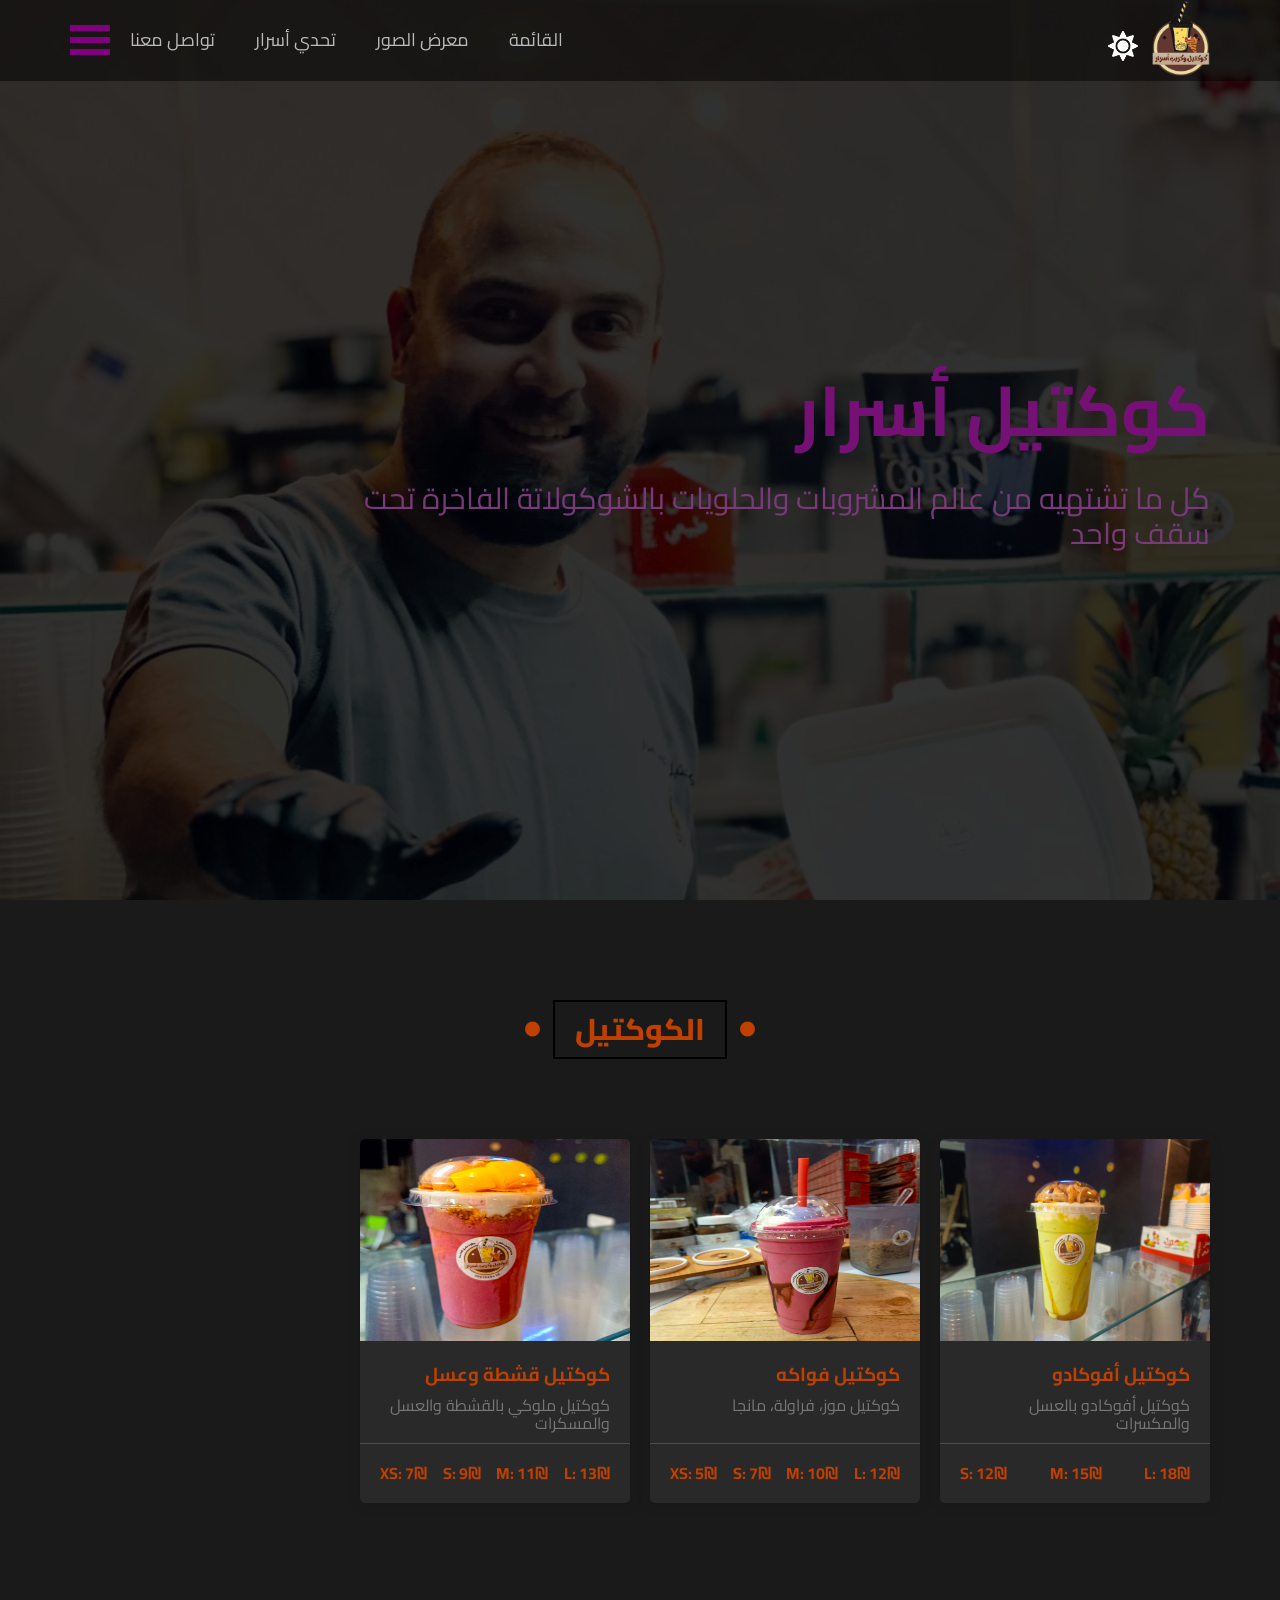
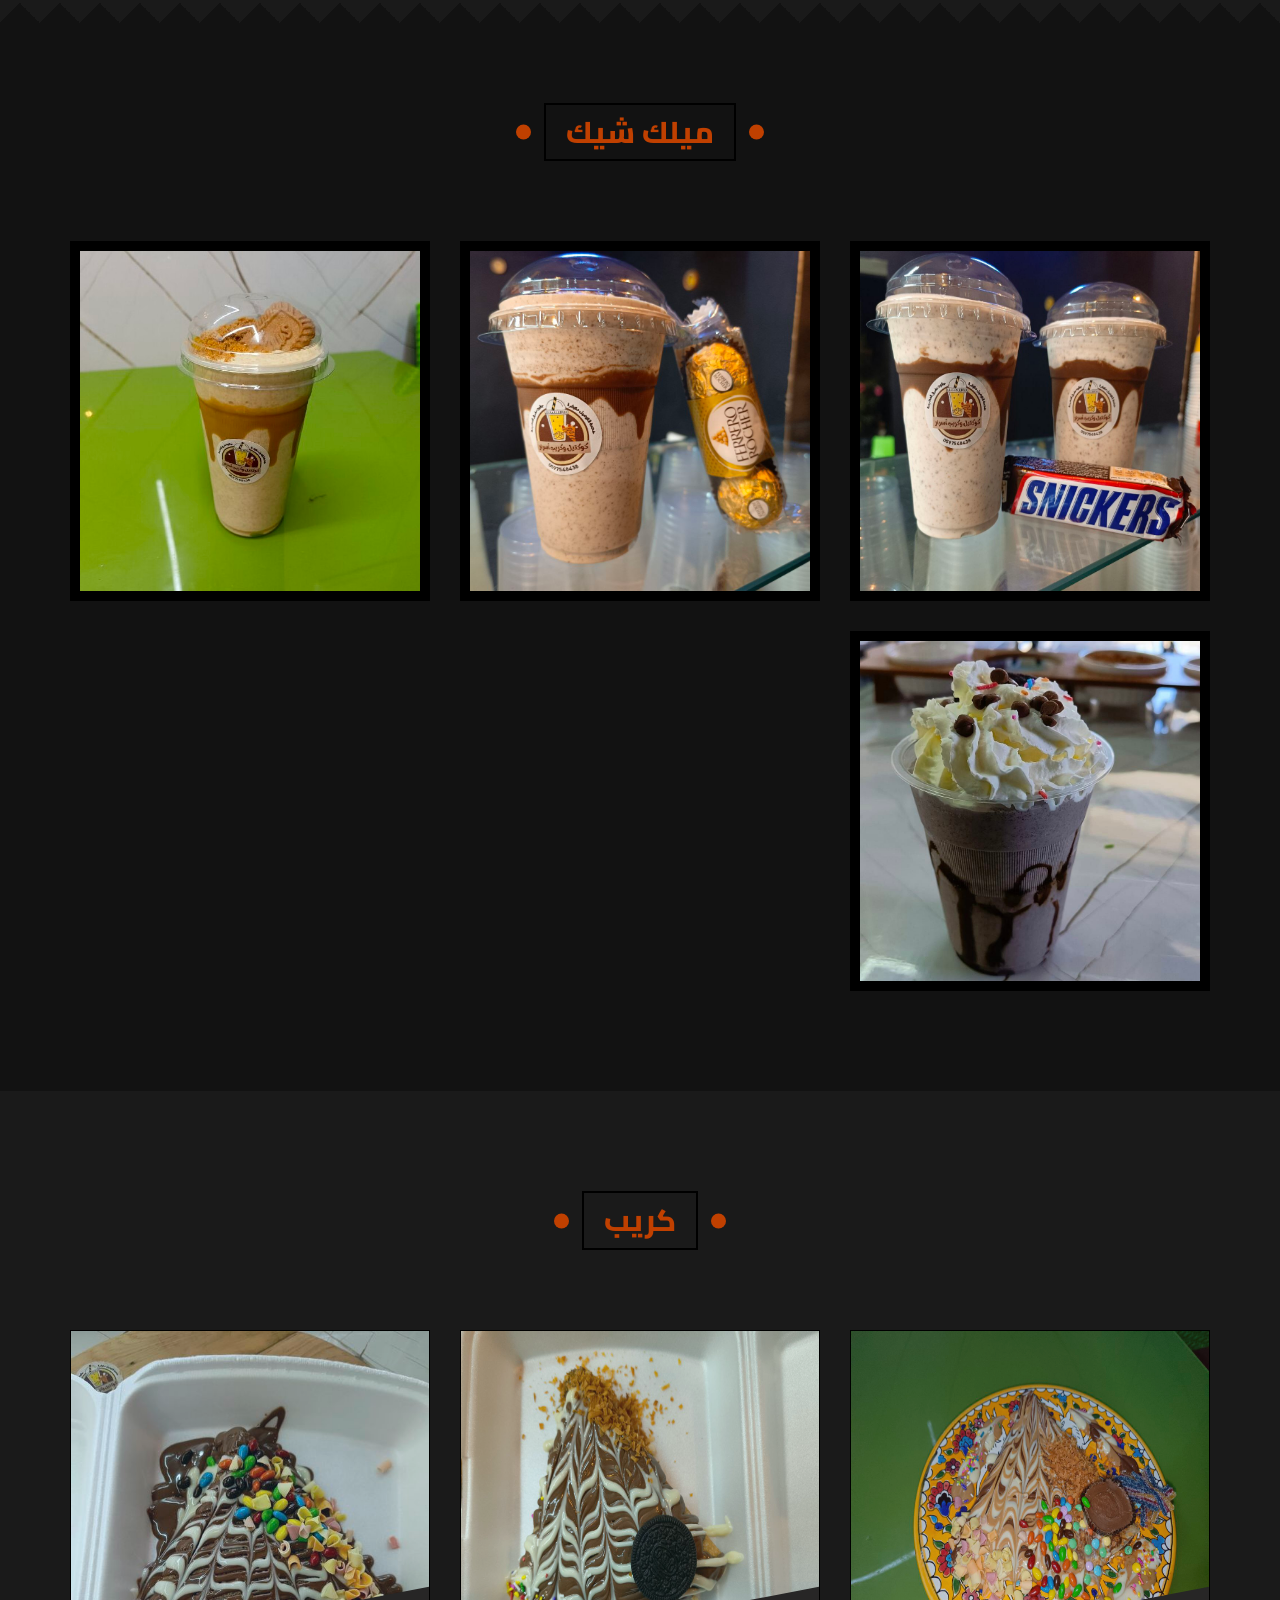
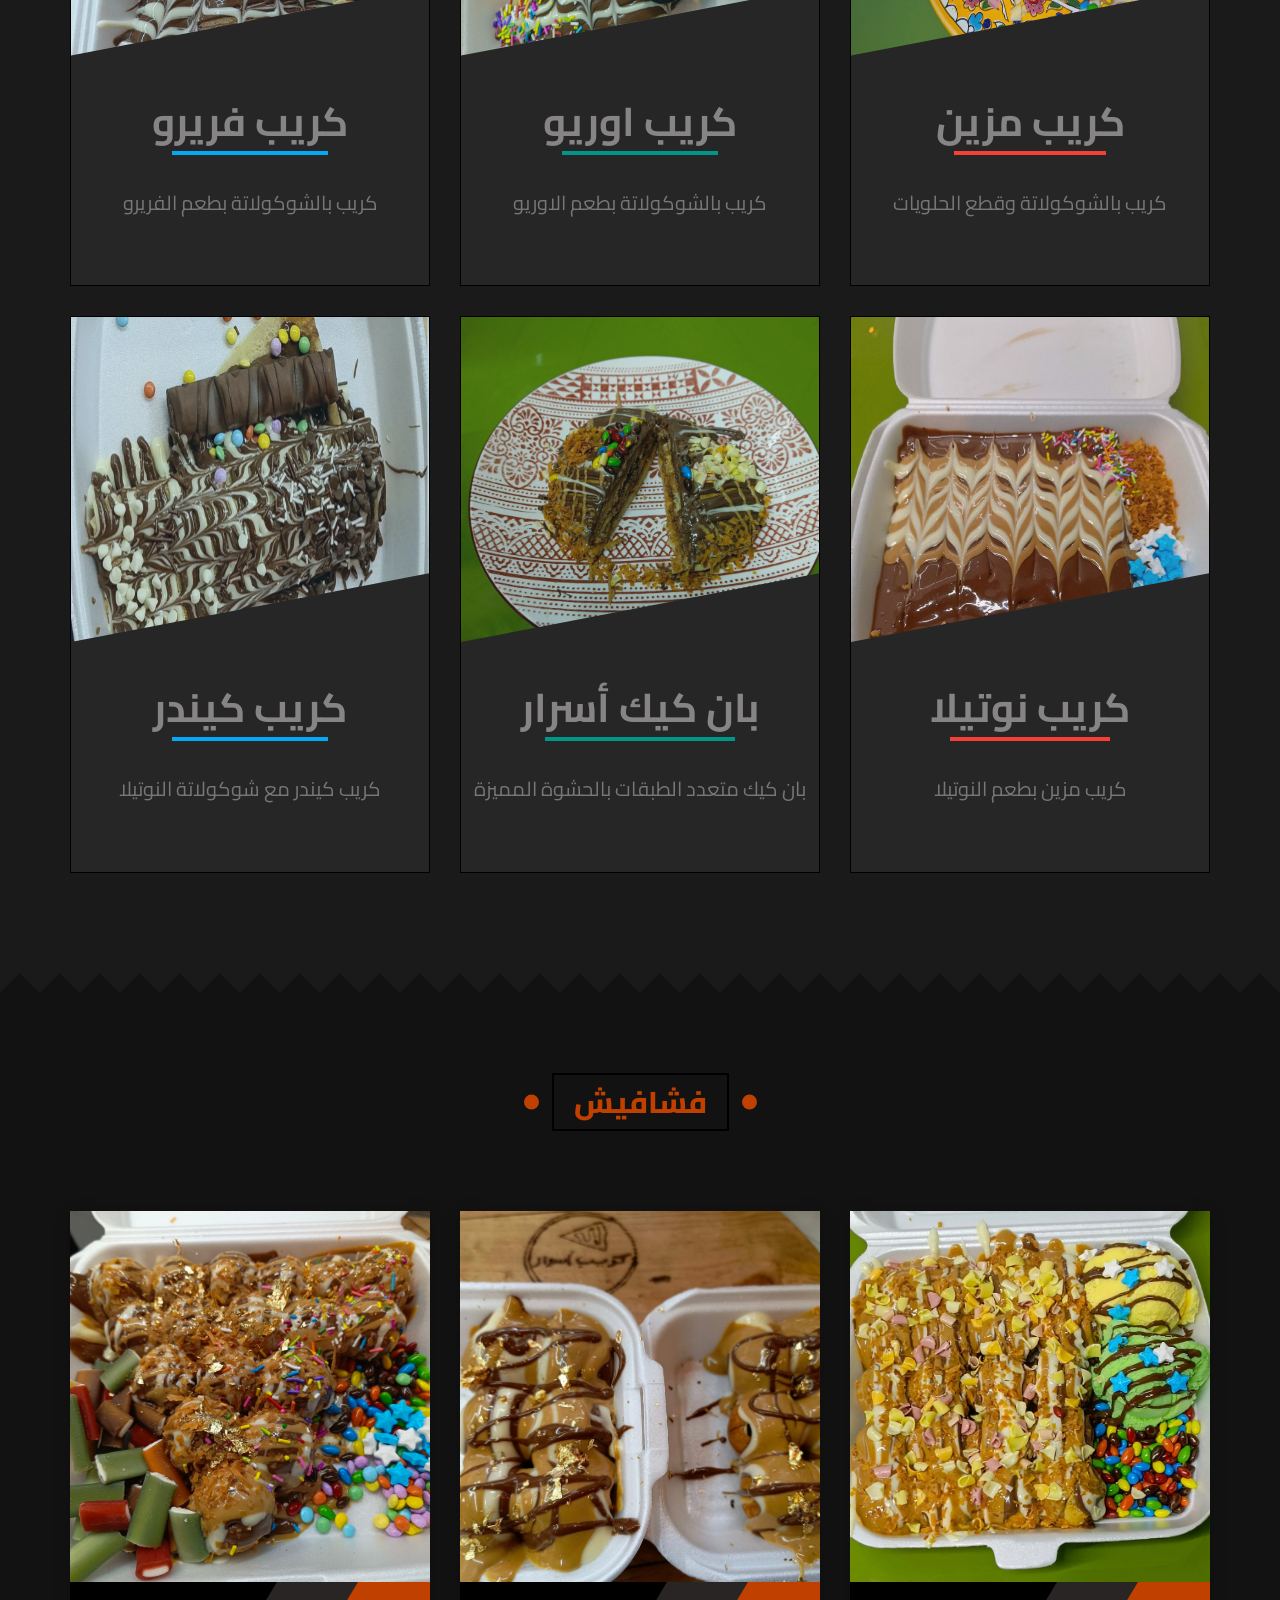
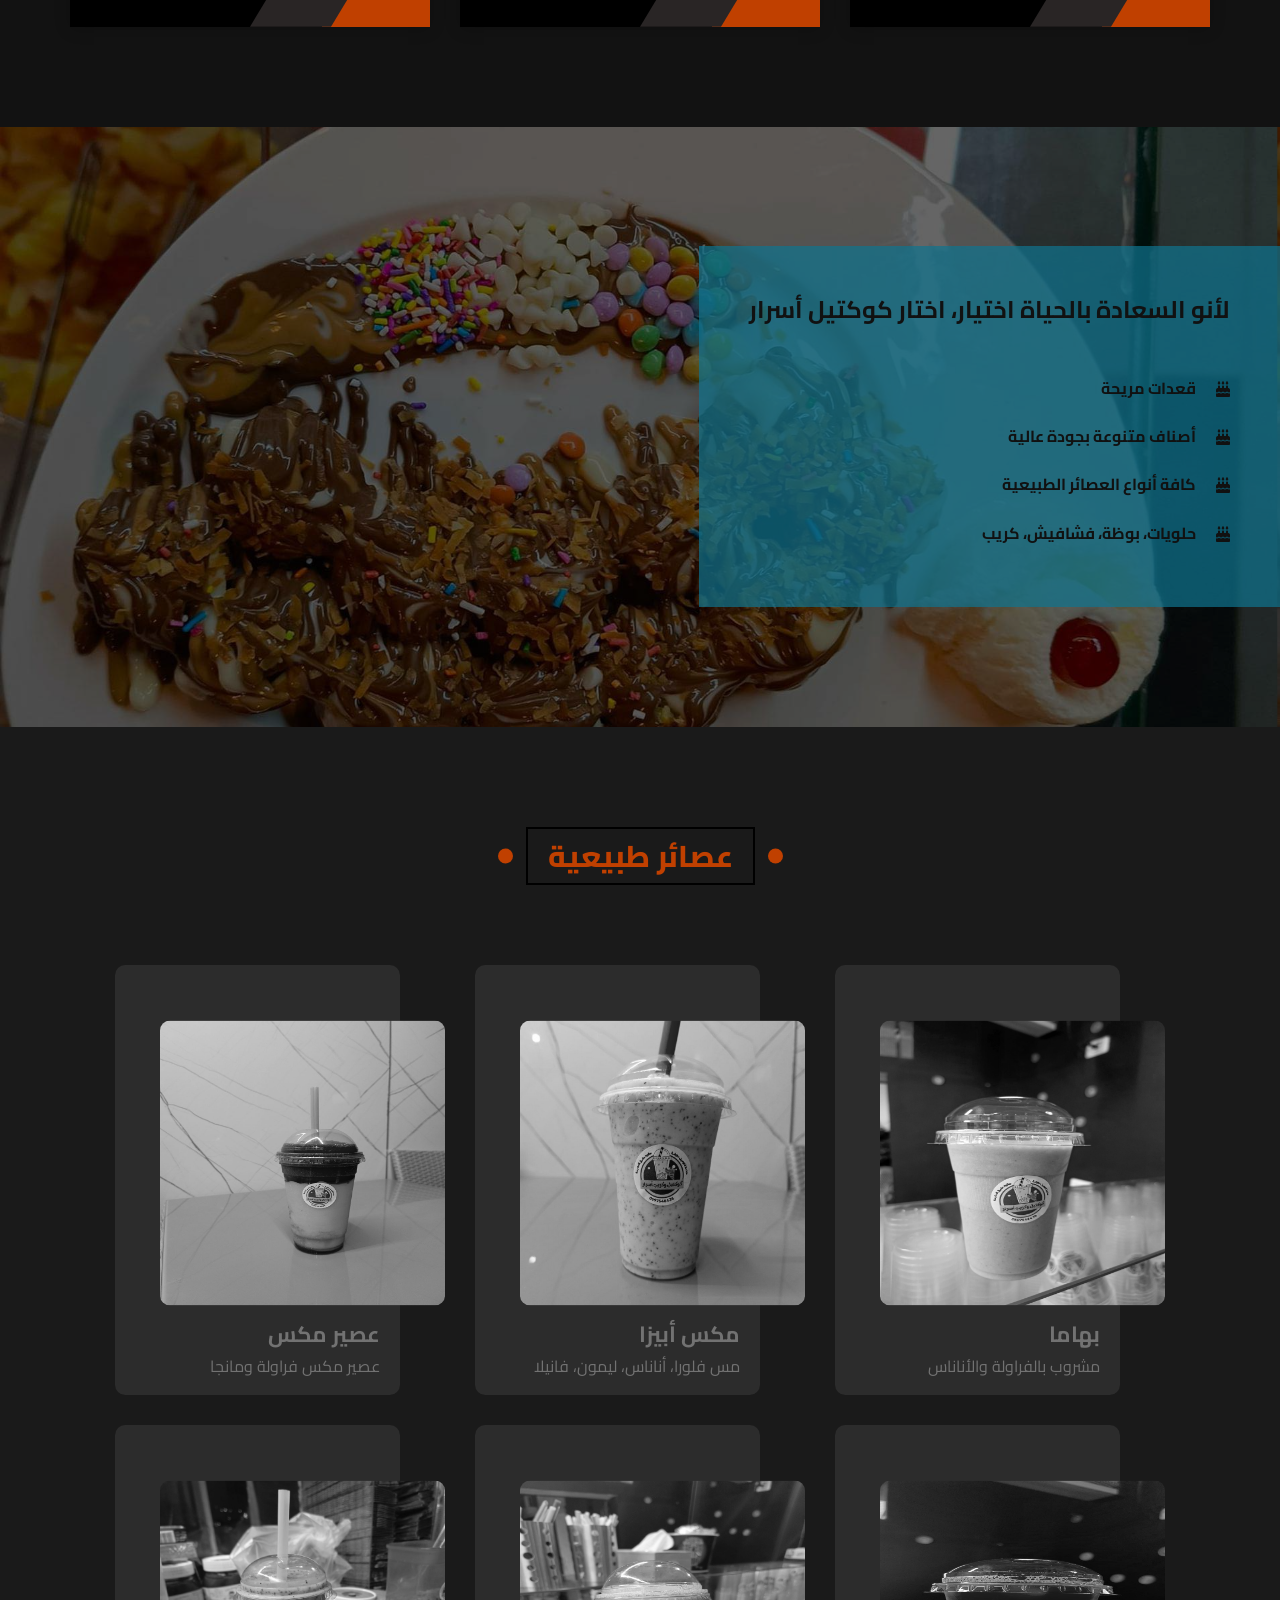
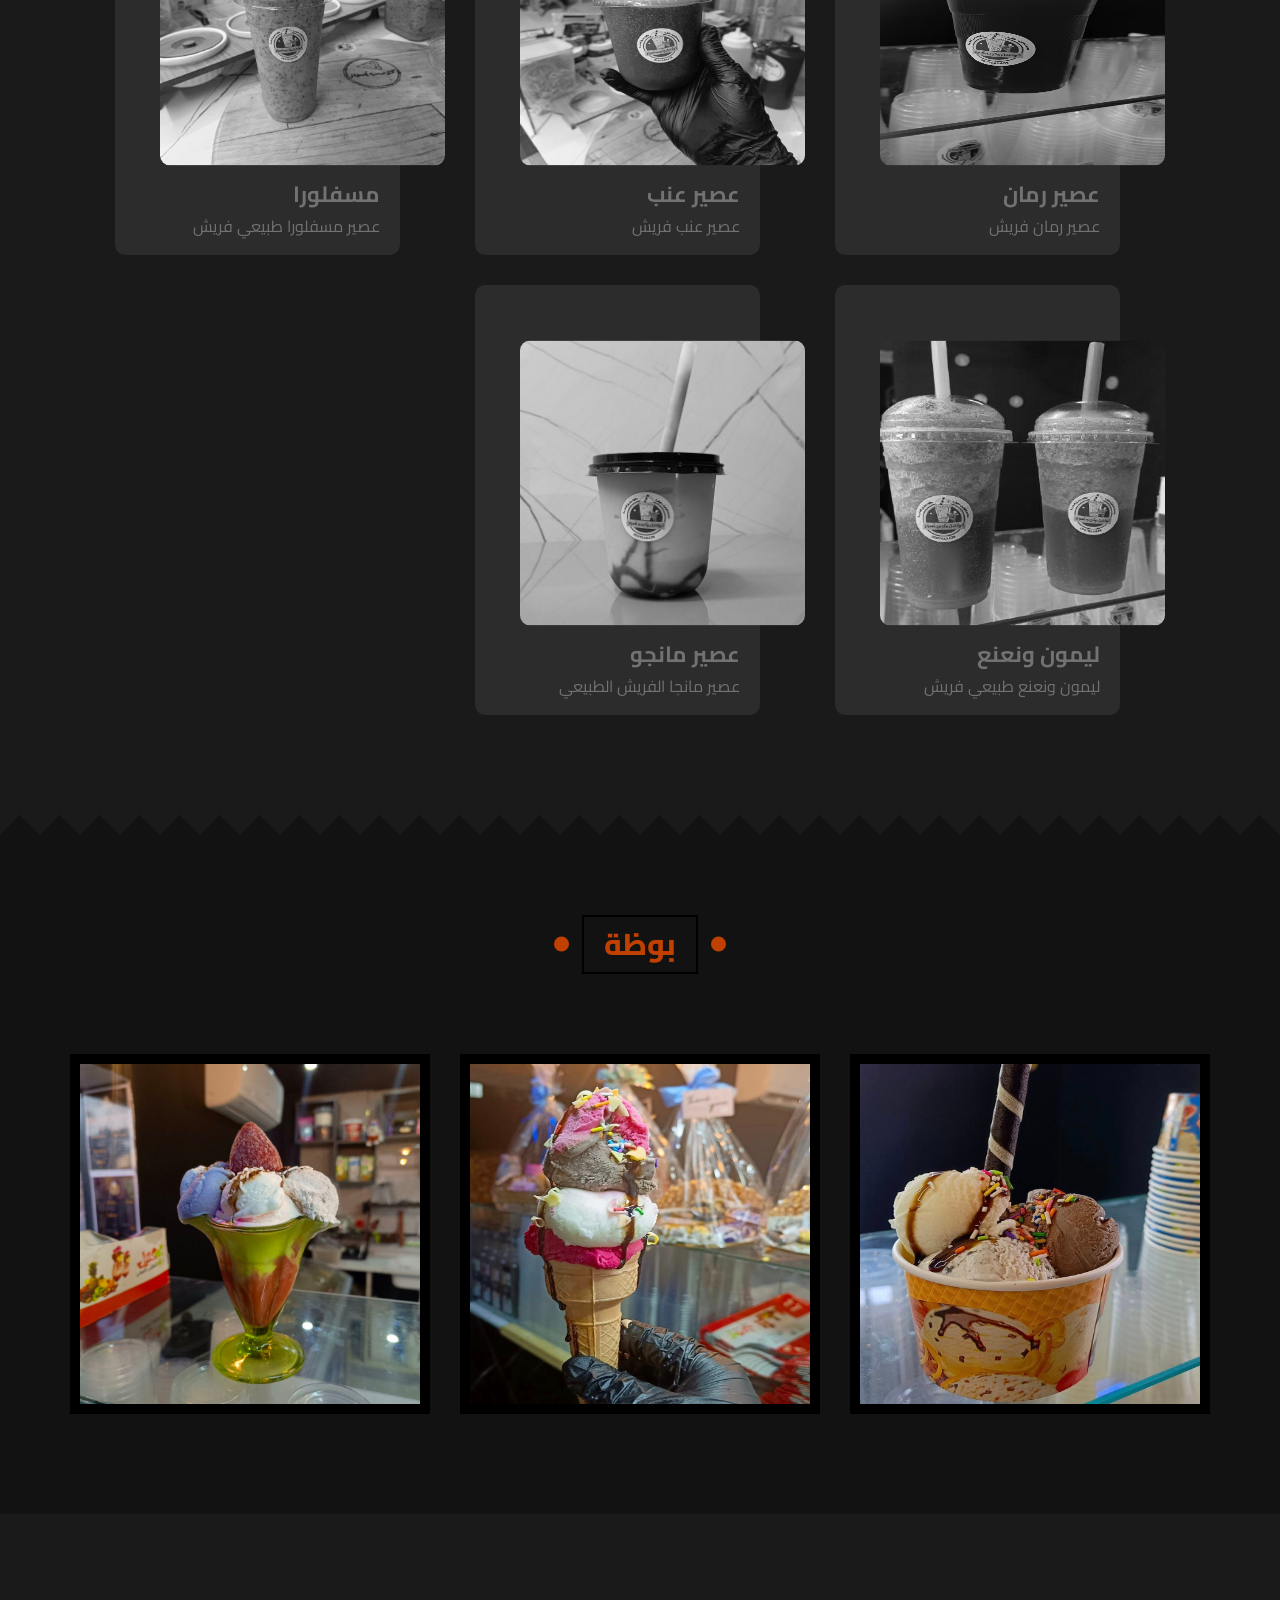
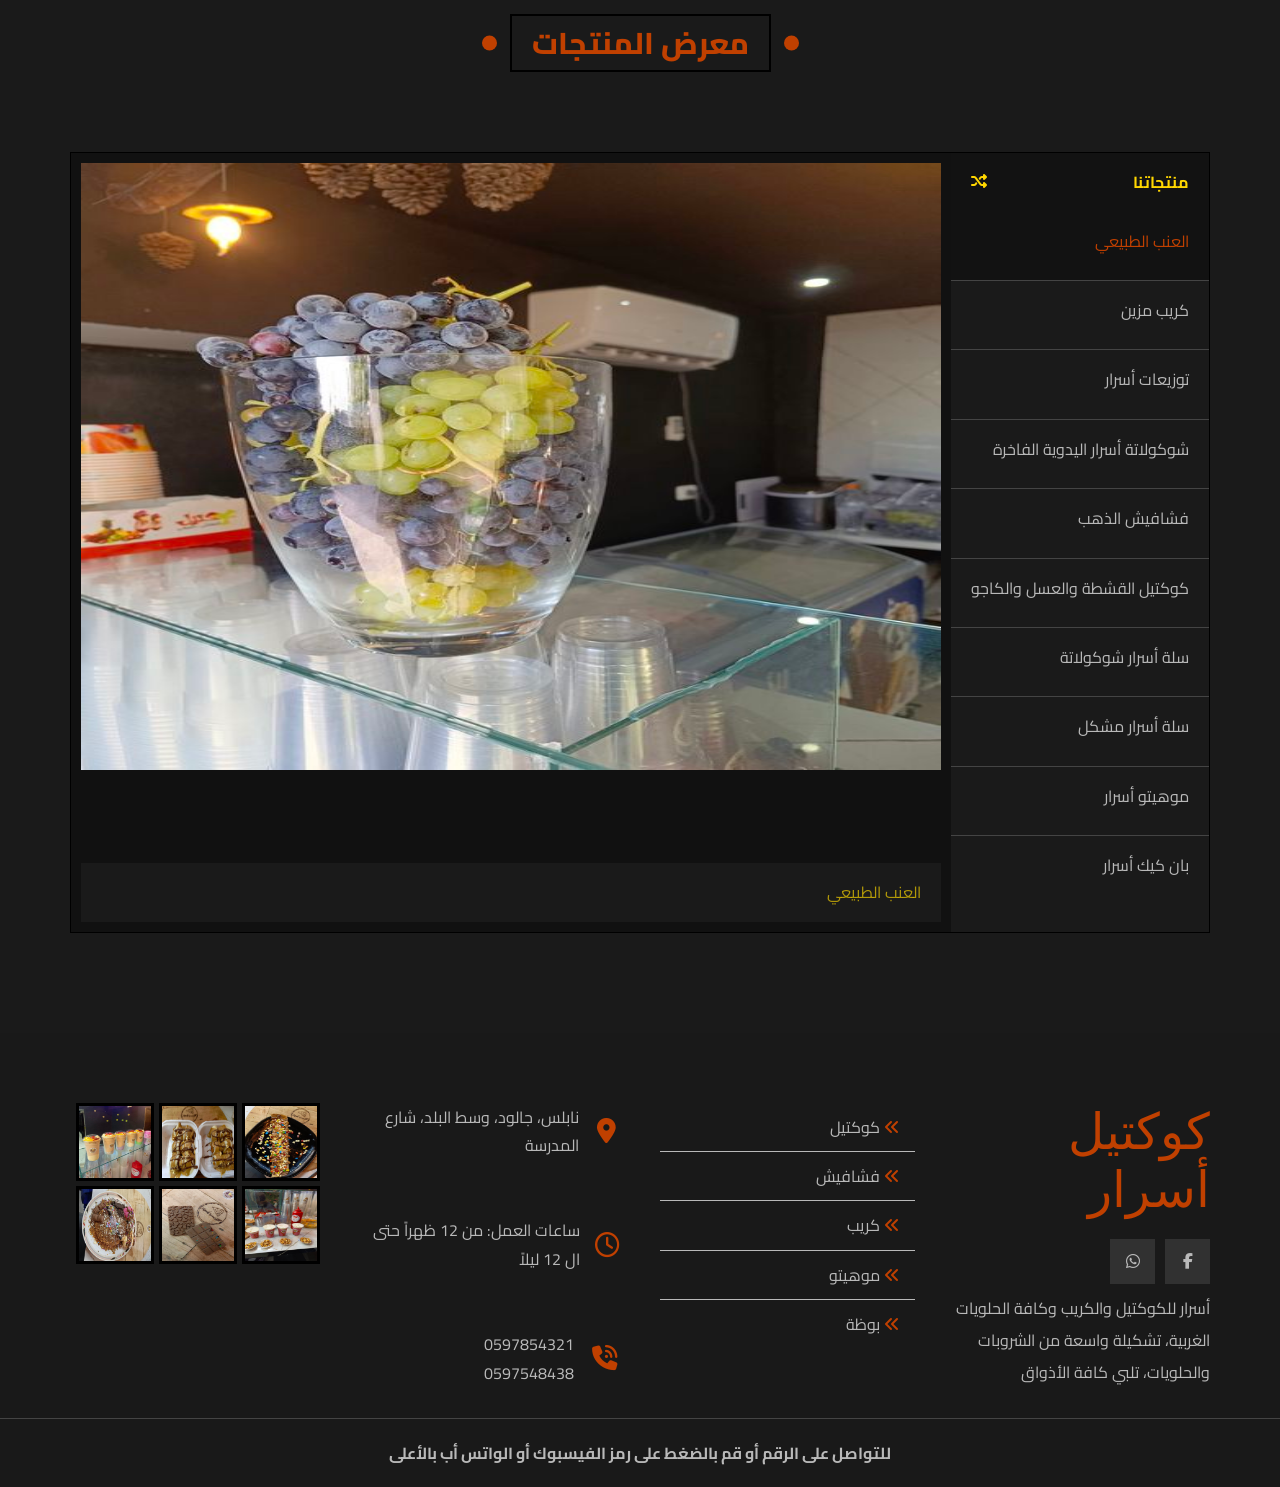
==== commit 980bccda: "change some prices" ====
--- a/index.html
+++ b/index.html
@@ -97,8 +97,8 @@
                 </div>
                 <div class="more">
                     <span>S: 12₪</span>
-                    <span>L: 14₪</span>
-                    <span>XL: 17₪</span>
+                    <span>M: 15₪</span>
+                    <span>L: 18₪</span>
                 </div>
             </div>
             <div class="card">
@@ -108,9 +108,10 @@
                     <p>كوكتيل موز، فراولة، مانجا</p>
                 </div>
                 <div class="more">
+                    <span>XS: 5₪</span>
                     <span>S: 7₪</span>
-                    <span>L: 10₪</span>
-                    <span>XL: 12₪</span>
+                    <span>M: 10₪</span>
+                    <span>L: 12₪</span>
                 </div>
             </div>
             <div class="card">
@@ -120,9 +121,10 @@
                     <p>كوكتيل ملوكي بالقشطة والعسل والمسكرات</p>
                 </div>
                 <div class="more">
+                    <span>XS: 7₪</span>
                     <span>S: 9₪</span>
-                    <span>L: 11₪</span>
-                    <span>XL: 13₪</span>
+                    <span>M: 11₪</span>
+                    <span>L: 13₪</span>
                 </div>
             </div>
 
@@ -144,6 +146,7 @@
                 <div class="prices">
                     <span>S: 10₪</span>
                     <span>M: 13₪</span>
+                    <span>L: 15₪</span>
                 </div>
             </div>
             <div class="card">
@@ -154,6 +157,7 @@
                 <div class="prices">
                     <span>S: 13₪</span>
                     <span>M: 16₪</span>
+                    <span>L: 20₪</span>
                 </div>
             </div>
             <div class="card">
@@ -161,9 +165,10 @@
                 <div class="title">
                     ميلك شيك لوتس
                 </div>
-                <div class="prices"> <span>S: 5₪</span>
-                    <span>L: 11₪</span>
-                    <span>XL: 14₪</span>
+                <div class="prices">
+                    <span>S: 11₪</span>
+                    <span>M: 14₪</span>
+                    <span>L: 17₪</span>
                 </div>
             </div>
             <div class="card">
@@ -174,6 +179,7 @@
                 <div class="prices">
                     <span>S: 8₪</span>
                     <span>M: 10₪</span>
+                    <span>L: 12₪</span>
                 </div>
             </div>
         </div>
@@ -188,11 +194,11 @@
             <div class="card red">
                 <div class="image"><img src="images/كريب/صحن.jpeg" alt=""></div>
                 <div class="text">
-                    <h2>كريب صحن</h2>
+                    <h2>كريب مزين</h2>
                     <p>كريب بالشوكولاتة وقطع الحلويات
                     </p>
                 </div>
-                <div class="prices"> <span>20₪</span>
+                <div class="prices"> <span>15₪</span>
                 </div>
             </div>
             <div class="card green">
@@ -219,10 +225,10 @@
             <div class="card red">
                 <div class="image"><img src="images/كريب/مزين.jpeg" alt=""></div>
                 <div class="text">
-                    <h2>كريب مزين</h2>
-                    <p>كريب أسرار بالشوكولاتة والزينة المميزة </p>
-                </div>
-                <div class="prices"> <span>13₪</span>
+                    <h2>كريب نوتيلا</h2>
+                    <p>كريب مزين بطعم النوتيلا </p>
+                </div>
+                <div class="prices"> <span>15₪</span>
 
                 </div>
             </div>
@@ -230,9 +236,18 @@
                 <div class="image"><img src="images/كريب/بان_كيك.jpeg" alt=""></div>
                 <div class="text">
                     <h2>بان كيك أسرار</h2>
-                    <p>بان كيك متعدد الطبقات المزين</p>
+                    <p>بان كيك متعدد الطبقات بالحشوة المميزة</p>
                 </div>
                 <div class="prices"> <span>25₪</span>
+                </div>
+            </div>
+            <div class="card blue">
+                <div class="image"><img src="images/كريب/كريبكندر (1).jpeg" alt=""></div>
+                <div class="text">
+                    <h2>كريب كيندر</h2>
+                    <p>كريب كيندر مع شوكولاتة النوتيلا</p>
+                </div>
+                <div class="prices"> <span>17₪</span>
                 </div>
             </div>
         </div>
@@ -249,8 +264,8 @@
                     <img src="images/فشافيش/فشافيشبوظة.jpg" alt="">
                 </div>
                 <div class="bottom">
-                    <span class="number"><span>5₪</span></span>
-                    <a class="details"><span>فشافيش أسرار بالبوظة</span></a>
+                    <span class="number"><span>25₪</span></span>
+                    <a class="details"><span>وجبة فشافيش اكسترا بالبوظة</span></a>
                 </div>
             </div>
             <div class="card">
@@ -259,7 +274,7 @@
                 </div>
                 <div class="bottom">
                     <span class="number"><span>5₪</span></span>
-                    <a class="details"><span>فشافيش شوكولاتة وذهب</span></a>
+                    <a class="details"><span>وجبه فشافيش صغيرة</span></a>
                 </div>
             </div>
             <div class="card">
@@ -267,8 +282,8 @@
                     <img src="images/فشافيش/مزينبالذهب.jpeg" alt="">
                 </div>
                 <div class="bottom">
-                    <span class="number"><span>5₪</span></span>
-                    <a class="details"><span>فشافيش أسرار بالذهب</span></a>
+                    <span class="number"><span>15₪</span></span>
+                    <a class="details"><span>وجبة فشافيش وسط</span></a>
                 </div>
             </div>
         </div>
@@ -280,9 +295,9 @@
             <h2>لأنو السعادة بالحياة اختيار، اختار كوكتيل أسرار</h2>
             <ul>
                 <li>قعدات مريحة</li>
-                <li>ضيافة على مستوى عالي</li>
-                <li>كافة الأصناف الشرقية والغربية</li>
-                <li>عصائر، حلويات، مسليات</li>
+                <li>أصناف متنوعة بجودة عالية</li>
+                <li>كافة أنواع العصائر الطبيعية</li>
+                <li>حلويات، بوظة، فشافيش، كريب</li>
             </ul>
         </div>
     </div>
@@ -299,7 +314,6 @@
                         <div><span>:S</span><span>8₪</span></div>
                         <div><span>:M</span><span>10₪</span></div>
                         <div><span>:L</span><span>12₪</span></div>
-                        <div><span>:XL</span><span>15₪</span></div>
                     </div>
                     <div class="text">
                         <h3>بهاما</h3>
@@ -314,7 +328,6 @@
                         <div><span>:S</span><span>10₪</span></div>
                         <div><span>:M</span><span>12₪</span></div>
                         <div><span>:L</span><span>14₪</span></div>
-                        <div><span>:XL</span><span>20₪</span></div>
                     </div>
                     <div class="text">
                         <h3>مكس أبيزا</h3>
@@ -329,7 +342,6 @@
                         <div><span>:S</span><span>8₪</span></div>
                         <div><span>:M</span><span>10₪</span></div>
                         <div><span>:L</span><span>12₪</span></div>
-                        <div><span>:XL</span><span>15₪</span></div>
                     </div>
                     <div class="text">
                         <h3>عصير مكس</h3>
@@ -337,6 +349,48 @@
                     </div>
                 </div>
                 <div class="image"><img src="images/عصائر طبيعية/مانجا بالفراولة.jpeg" alt=""></div>
+            </div>
+            <div class="card">
+                <div class="back">
+                    <div class="social">
+                        <div><span>:S</span><span>8₪</span></div>
+                        <div><span>:M</span><span>11₪</span></div>
+                        <div><span>:L</span><span>13₪</span></div>
+                    </div>
+                    <div class="text">
+                        <h3>عصير رمان</h3>
+                        <p>عصير رمان فريش</p>
+                    </div>
+                </div>
+                <div class="image"><img src="images/عصائر طبيعية/رمان.jpg" alt=""></div>
+            </div>
+            <div class="card">
+                <div class="back">
+                    <div class="social">
+                        <div><span>:S</span><span>10₪</span></div>
+                        <div><span>:M</span><span>12₪</span></div>
+                        <div><span>:L</span><span>14₪</span></div>
+                    </div>
+                    <div class="text">
+                        <h3>عصير عنب</h3>
+                        <p>عصير عنب فريش</p>
+                    </div>
+                </div>
+                <div class="image"><img src="images/عصائر طبيعية/عنب.jpg" alt=""></div>
+            </div>
+            <div class="card">
+                <div class="back">
+                    <div class="social">
+                        <div><span>:S</span><span>10₪</span></div>
+                        <div><span>:M</span><span>12₪</span></div>
+                        <div><span>:L</span><span>14₪</span></div>
+                    </div>
+                    <div class="text">
+                        <h3>مسفلورا</h3>
+                        <p>عصير مسفلورا طبيعي فريش</p>
+                    </div>
+                </div>
+                <div class="image"><img src="images/عصائر طبيعية/مسفلورا.jpeg" alt=""></div>
             </div>
             <div class="card">
                 <div class="back">
@@ -344,14 +398,13 @@
                         <div><span>:S</span><span>8₪</span></div>
                         <div><span>:M</span><span>10₪</span></div>
                         <div><span>:L</span><span>12₪</span></div>
-                        <div><span>:XL</span><span>15₪</span></div>
-                    </div>
-                    <div class="text">
-                        <h3>عصير رمان</h3>
-                        <p>عصير رمان فريش</p>
-                    </div>
-                </div>
-                <div class="image"><img src="images/عصائر طبيعية/رمان.jpg" alt=""></div>
+                    </div>
+                    <div class="text">
+                        <h3>ليمون ونعنع</h3>
+                        <p>ليمون ونعنع طبيعي فريش</p>
+                    </div>
+                </div>
+                <div class="image"><img src="images/عصائر طبيعية/لمون_نعنع.jpeg" alt=""></div>
             </div>
             <div class="card">
                 <div class="back">
@@ -359,29 +412,13 @@
                         <div><span>:S</span><span>8₪</span></div>
                         <div><span>:M</span><span>10₪</span></div>
                         <div><span>:L</span><span>12₪</span></div>
-                        <div><span>:XL</span><span>15₪</span></div>
-                    </div>
-                    <div class="text">
-                        <h3>عصير عنب</h3>
-                        <p>عصير عنب فريش</p>
-                    </div>
-                </div>
-                <div class="image"><img src="images/عصائر طبيعية/عنب.jpg" alt=""></div>
-            </div>
-            <div class="card">
-                <div class="back">
-                    <div class="social">
-                        <div><span>:S</span><span>8₪</span></div>
-                        <div><span>:M</span><span>10₪</span></div>
-                        <div><span>:L</span><span>12₪</span></div>
-                        <div><span>:XL</span><span>15₪</span></div>
-                    </div>
-                    <div class="text">
-                        <h3>مسفلورا</h3>
-                        <p>عصير مسفلورا فريش</p>
-                    </div>
-                </div>
-                <div class="image"><img src="images/عصائر طبيعية/مسفلورا.jpeg" alt=""></div>
+                    </div>
+                    <div class="text">
+                        <h3>عصير مانجو</h3>
+                        <p>عصير مانجا الفريش الطبيعي</p>
+                    </div>
+                </div>
+                <div class="image"><img src="images/عصائر طبيعية/مانجا.jpeg" alt=""></div>
             </div>
         </div>
     </div>
@@ -396,11 +433,10 @@
             <div class="card">
                 <img src="images/بوظة/علبة.jpg" alt="">
                 <div class="title">
-                    بوظة بعلبة
-                </div>
-                <div class="prices">
-                    <span>S: 4₪</span>
-                    <span>M: 6₪</span>
+                    علبة بوظة </div>
+                <div class="prices">
+                    <span>M: 5₪</span>
+                    <span>S: 3₪</span>
                 </div>
             </div>
             <div class="card">
@@ -409,18 +445,16 @@
                     قرطوس بوظة بصوص الشوكولاتة
                 </div>
                 <div class="prices">
-                    <span>S: 5₪</span>
-                    <span>M: 8₪</span>
+                    <span>M: 5₪</span>
+                    <span>S: 2₪</span>
                 </div>
             </div>
             <div class="card">
                 <img src="images/بوظة/مزينة.jpeg" alt="">
                 <div class="title">
-                    بوظة مشكلة مزينة
-                </div>
-                <div class="prices">
-                    <span>S: 8₪</span>
-                    <span>M: 10₪</span>
+                    كاسة بوظة اكسترا </div>
+                <div class="prices">
+                    <span>10₪</span>
                 </div>
             </div>
 
@@ -440,11 +474,8 @@
                         <li data-img="images/معرض/العنب-الطبيعي.jpg" data-txt="أطلب العنب الطبيعي وفرفش" class="show">
                             العنب الطبيعي
                             <span> </span>
-                        <li data-img="images/معرض/الكريب-الملفوف.jpg" data-txt="كريب أسرار الملفوف وللتميز عنوان">كريب
-                            أسرار الملفوف
-                            <span> </span>
-                        <li data-img="images/معرض/الكريب-كما-يجب-ان-يكون.jpg"
-                            data-txt="بدك كريب مزين؟ تعال على أسرار وبس">الكريب المزين كما يجب أن يكون
+                        <li data-img="images/معرض/الكريب-الملفوف.jpg" data-txt="كريب مزين بإضافات الشوكولاتة الفاخرة">
+                            كريب مزين
                             <span> </span>
                         <li data-img="images/معرض/توزيعات.jpeg" data-txt="توزيعات فاخرة لجميع مناسباتكم السعيدة">
                             توزيعات أسرار
--- a/css/main.css
+++ b/css/main.css
@@ -59,6 +59,7 @@
 }
 
 .special-heading {
+    color: var(--main-color);
     margin: 0 auto;
     margin-bottom: 80px;
     font-size: 30px;
@@ -118,15 +119,19 @@
         transition: left 0.3s, width 0.2s 0.3s, height 0.2s 0.3s, border-radius 0.2s 0.3s;
     }
 
-    &:hover {
+    /* &:hover {
         color: var(--black);
         border-color: var(--black);
         transition-delay: 0.5s;
-    }
-}
-
-.special-heading-active {
-    color: var(--black);
+    } */
+}
+
+body.light-mode .special-heading {
+    color: black;
+}
+
+body .special-heading-active {
+    color: var(--black) !important;
     border-color: var(--black);
     transition-delay: 0.5s;
 
@@ -246,7 +251,8 @@
 body>header .container ul.main-nav>li>a {
     display: block;
     text-transform: capitalize;
-    color: #534e4e;
+    /* color: #534e4e; */
+    color: #b9b9b9;
     font-size: 18px;
     padding: 30px 20px;
     position: relative;
@@ -351,10 +357,44 @@
     }
 }
 
+@keyframes rotate-mode {
+    0% {
+        transform: rotate(0deg) translate(-10px, -50%);
+    }
+
+    3% {
+        transform: rotate(10deg) translate(-10px, -50%);
+    }
+
+    6% {
+        transform: rotate(0deg) translate(-10px, -50%);
+    }
+
+    9% {
+        transform: rotate(10deg) translate(-10px, -50%);
+    }
+
+    12% {
+        transform: rotate(0deg) translate(-10px, -50%);
+    }
+    15% {
+        transform: rotate(10deg) translate(-10px, -50%);
+    }
+
+    18% {
+        transform: rotate(0deg) translate(-10px, -50%);
+    }
+
+    100%{
+        transform: rotate(0deg) translate(-10px, -50%);
+    }
+}
+
 body>header .container .mode {
     transform: translate(-10px, -50%);
     width: 30px;
     cursor: pointer;
+    animation: rotate-mode 7s linear infinite;
 }
 
 @media (max-width:767px) {
@@ -584,7 +624,7 @@
 
 .landing h1 {
     font-size: 70px;
-    color: #500a50;
+    color: #751175;
     margin-bottom: 30px;
 }
 
@@ -597,7 +637,7 @@
     font-size: 30px;
     color: #666;
     margin-top: 5px;
-    color: #692369;
+    color: #793a79;
 }
 
 body.light-mode .landing p {
@@ -678,6 +718,7 @@
     border-radius: 5px;
     overflow: hidden;
     transition-duration: var(--main-transition);
+    background-color: rgba(102, 102, 102, .2);
 }
 
 .articles .container .card.show {
@@ -793,7 +834,6 @@
     text-align: center;
     display: flex;
     justify-content: space-evenly;
-    opacity: 50%;
     display: none;
     justify-content: center;
 
@@ -801,7 +841,6 @@
 
 .gallery .card .title {
     font-size: 30px;
-    opacity: 50%;
     font-weight: bold;
     position: absolute;
     top: 10px;
@@ -813,8 +852,10 @@
 
 .gallery .card.show .title,
 .gallery .card.show .prices {
+    color: var(--main-color);
     display: flex;
     justify-content: space-evenly;
+    opacity: 80%;
 }
 
 .gallery .card.show img {
@@ -872,18 +913,23 @@
     border: 1px solid black;
     height: fit-content;
     cursor: pointer;
+    background-color: #272626;
 }
 
 body.light-mode .features .container .card {
     border: 1px solid #ccc;
+    background-color: inherit;
+
 }
 
 /* .features .container .card:hover .image::after {
     clip-path: polygon(0 70%, -30% 15%, 100% 100%, 0% 100%);
 } */
 .features .container .card.show .image::after {
-    background-color: var(--section-background-alt);
-    clip-path: polygon(0 70%, -100% 15%, 100% 100%, 0% 100%);
+    /* background-color: #1a1a1a50; */
+    opacity: .5;
+    /* transition: 2s; */
+    clip-path: polygon(0 70%, -100% 105%, 100% 100%, 0% 100%);
 }
 
 .features .container .card .image {
@@ -918,12 +964,17 @@
     left: -5px;
     width: 104%;
     height: 50%;
-    background-color: var(--section-background-alt);
+    /* background-color:#212121; */
+    background-color: #272626;
     z-index: 6;
     /* clip-path: polygon(0 70%, 110% 0, 100% 100%, 0% 100%); */
     clip-path: polygon(0 80%, 200% 0, 100% 100%, 0% 100%);
 
-    transition-duration: var(--main-transition);
+    transition-duration: .5s;
+}
+
+body.light-mode .features .container .card .image::after {
+    background-color: white;
 }
 
 .features .container .card .text {
@@ -935,11 +986,16 @@
 }
 
 .features .container .card .text h2 {
+    color: #868484;
     margin-bottom: 30px;
     font-size: 40px;
     font-weight: bold;
     position: relative;
     width: fit-content;
+}
+
+body.light-mode .features .container .card .text h2 {
+    color: inherit;
 }
 
 .features .container .card .text h2::after {
@@ -1149,8 +1205,12 @@
     margin-bottom: 10px;
 }
 
+.members .container .back p {
+    color: #b9b9b9;
+}
+
 .members .container .back .social {
-    color: rgb(61, 59, 59);
+    color: #b9b9b9;
     width: calc(100% - 285px);
     display: flex;
     flex-direction: column;
@@ -1187,6 +1247,10 @@
 }
 
 .members .container .card.hide h3 {
+    color: #777;
+}
+
+.members .container .card.hide p {
     color: #777;
 }
 
@@ -1298,10 +1362,11 @@
     position: absolute;
     height: 100%;
     width: 30%;
-    background-color: #141111;
+    background-color: #292525;
     right: 20%;
     top: 0;
     clip-path: polygon(25% 0%, 100% 0%, 75% 100%, 0% 100%);
+
 }
 
 body.light-mode .services .container .card .bottom::before {
@@ -1504,10 +1569,14 @@
 
 
 .videos .container .left li {
-    color: rgb(61, 59, 59);
+    color: #b9b9b9;
     padding: 20px;
     text-align: right;
     cursor: pointer;
+}
+
+body.light-mode .videos .container .left li {
+    color: rgb(61, 59, 59);
 }
 
 /* body.light-mode .videos .container .left li {
@@ -1568,7 +1637,8 @@
     background-color: #1a1a1a;
     padding: 20px;
     overflow: hidden;
-    color: rgb(61, 59, 59);
+    /* color: rgb(61, 59, 59); */
+    color: rgba(255, 217, 0, 0.664);
 }
 
 body.light-mode .videos .container .right .bar {
@@ -1748,7 +1818,7 @@
 }
 
 .footer .bottom {
-    color: rgb(61, 59, 59);
+    color: #b9b9b9;
     padding: 25px;
     display: flex;
     justify-content: center;
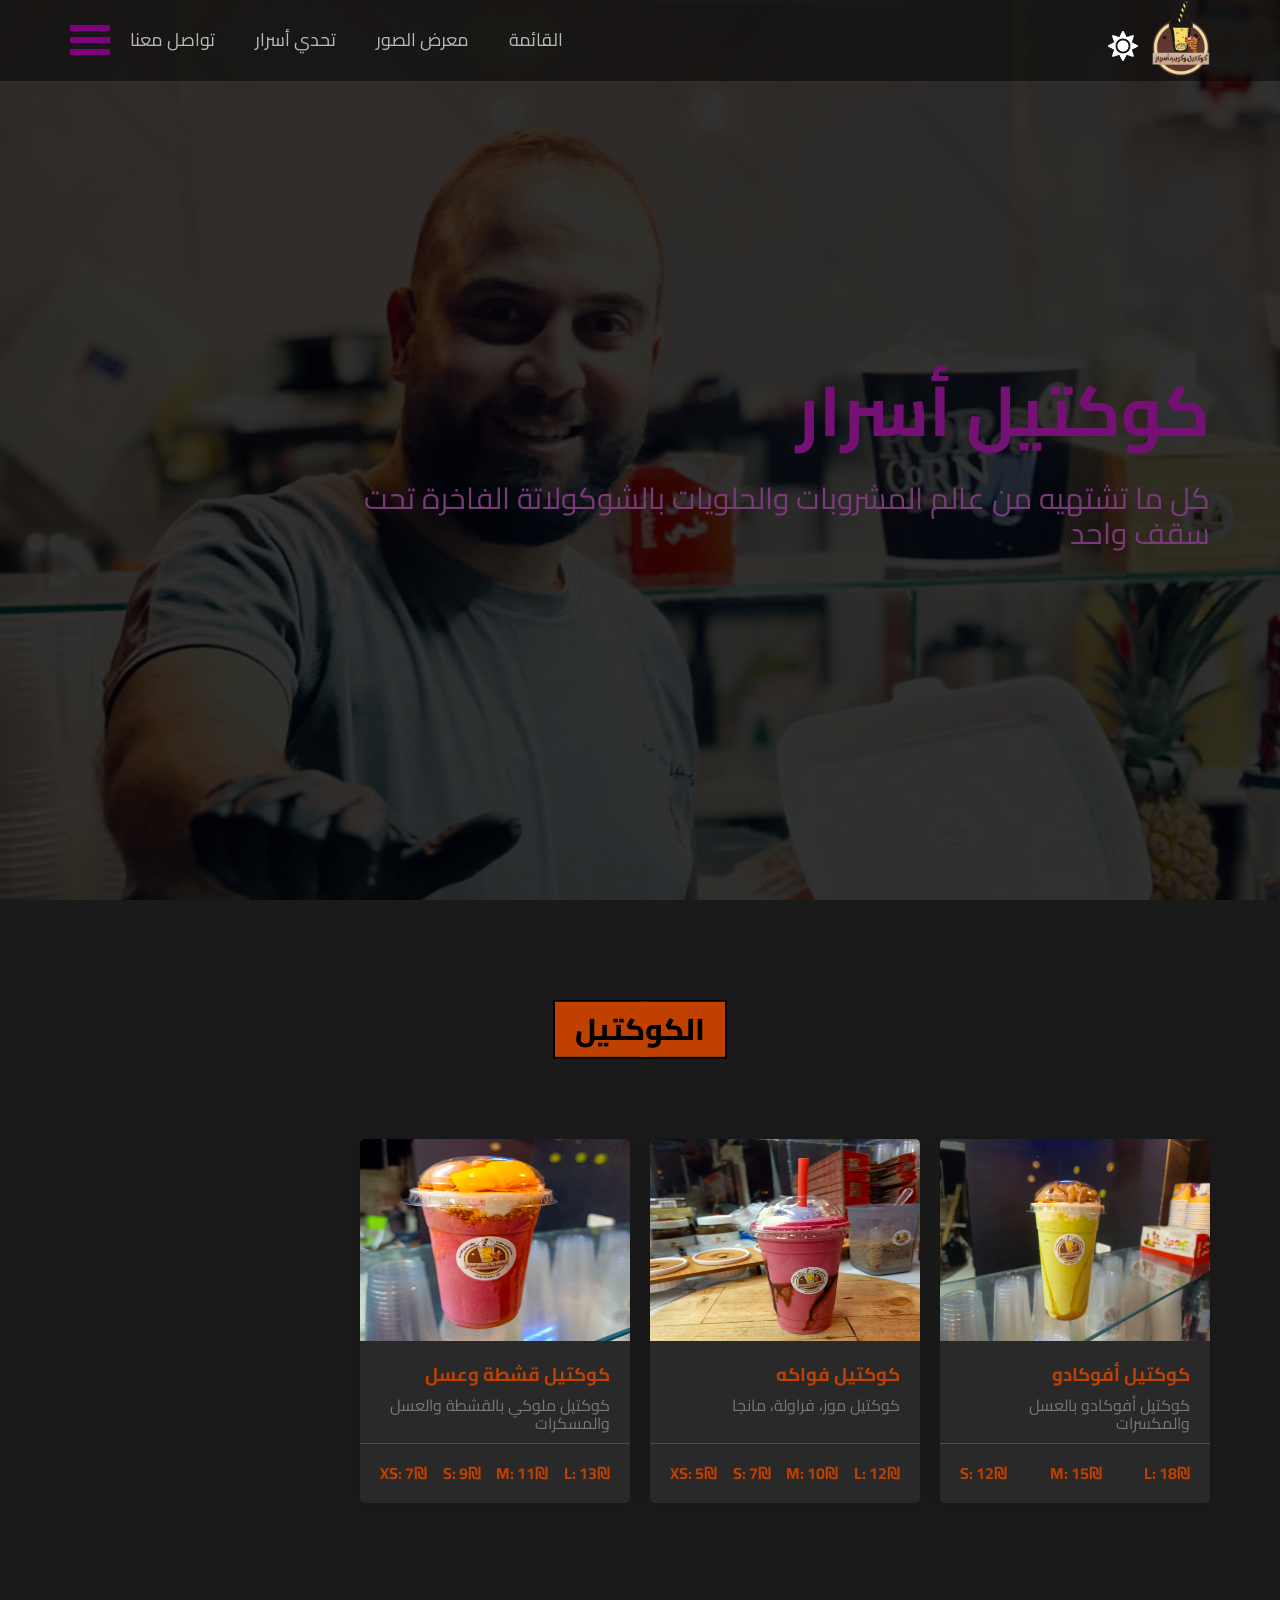
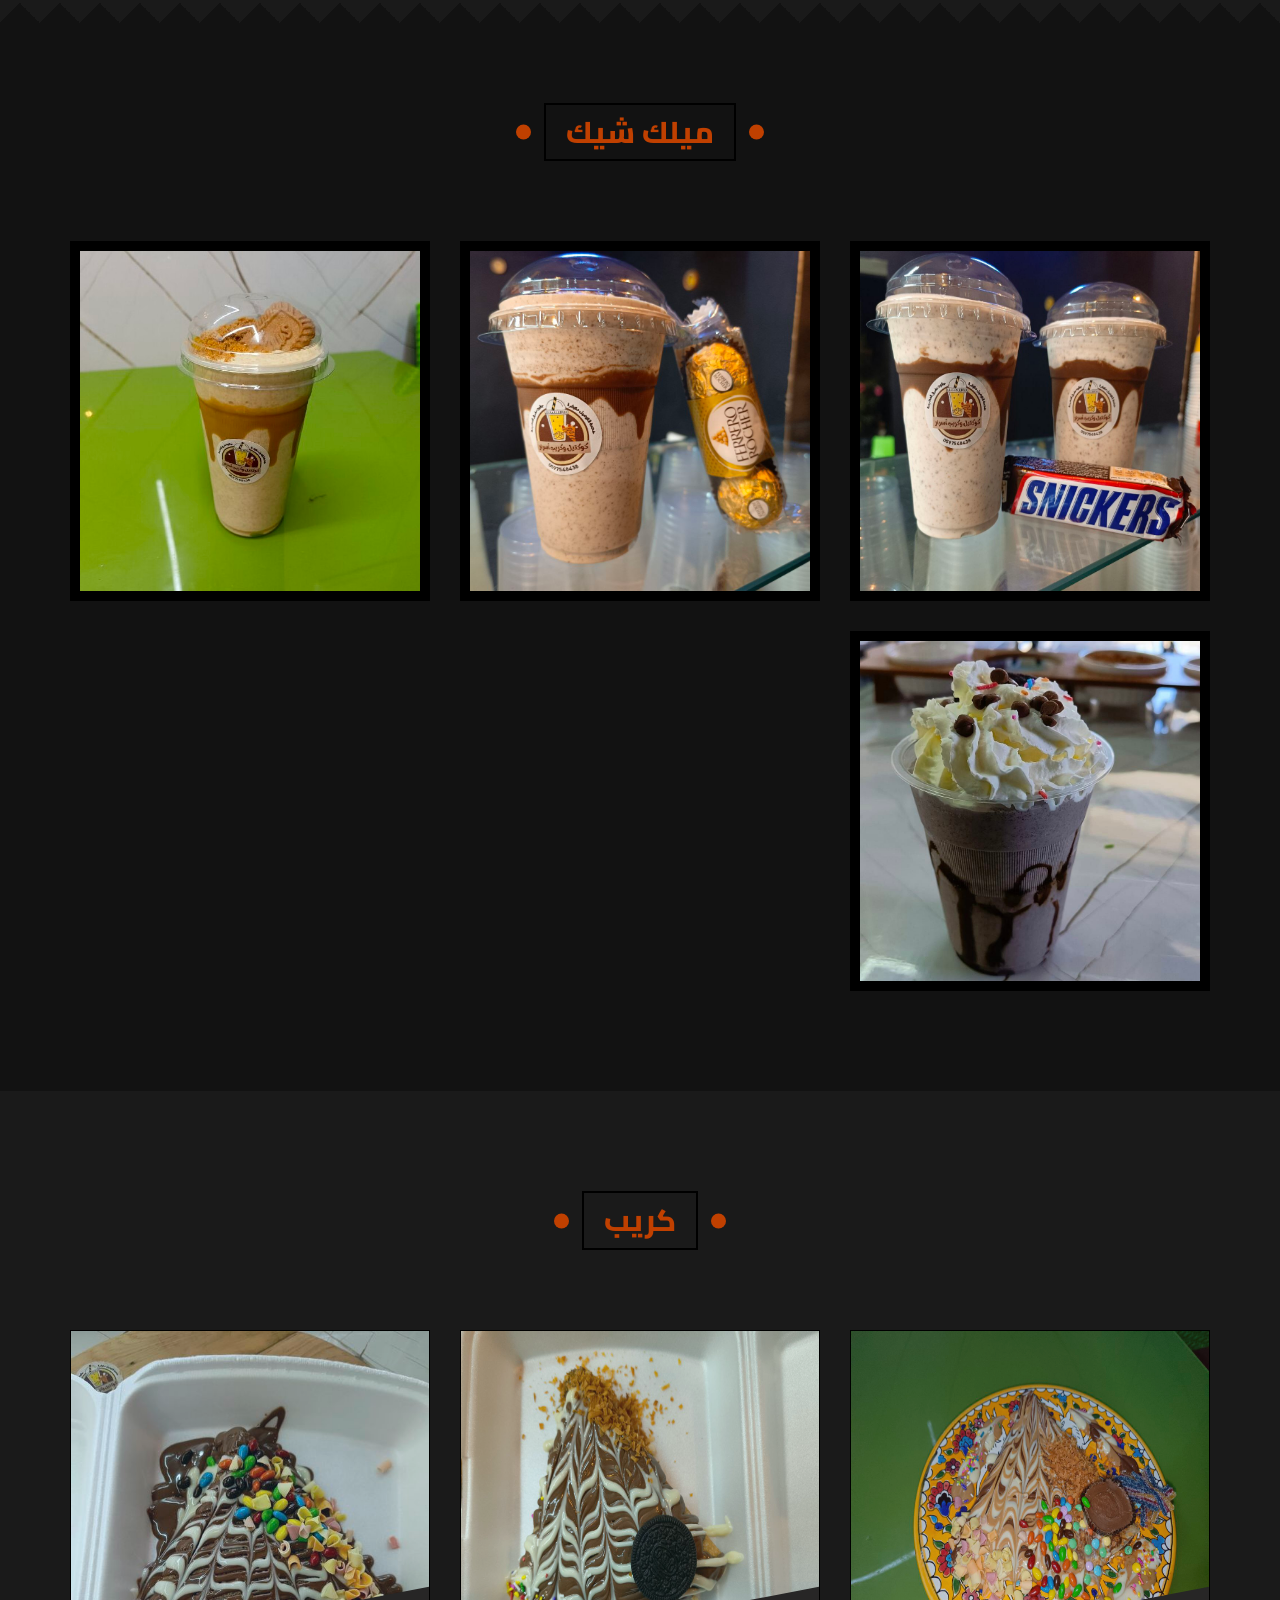
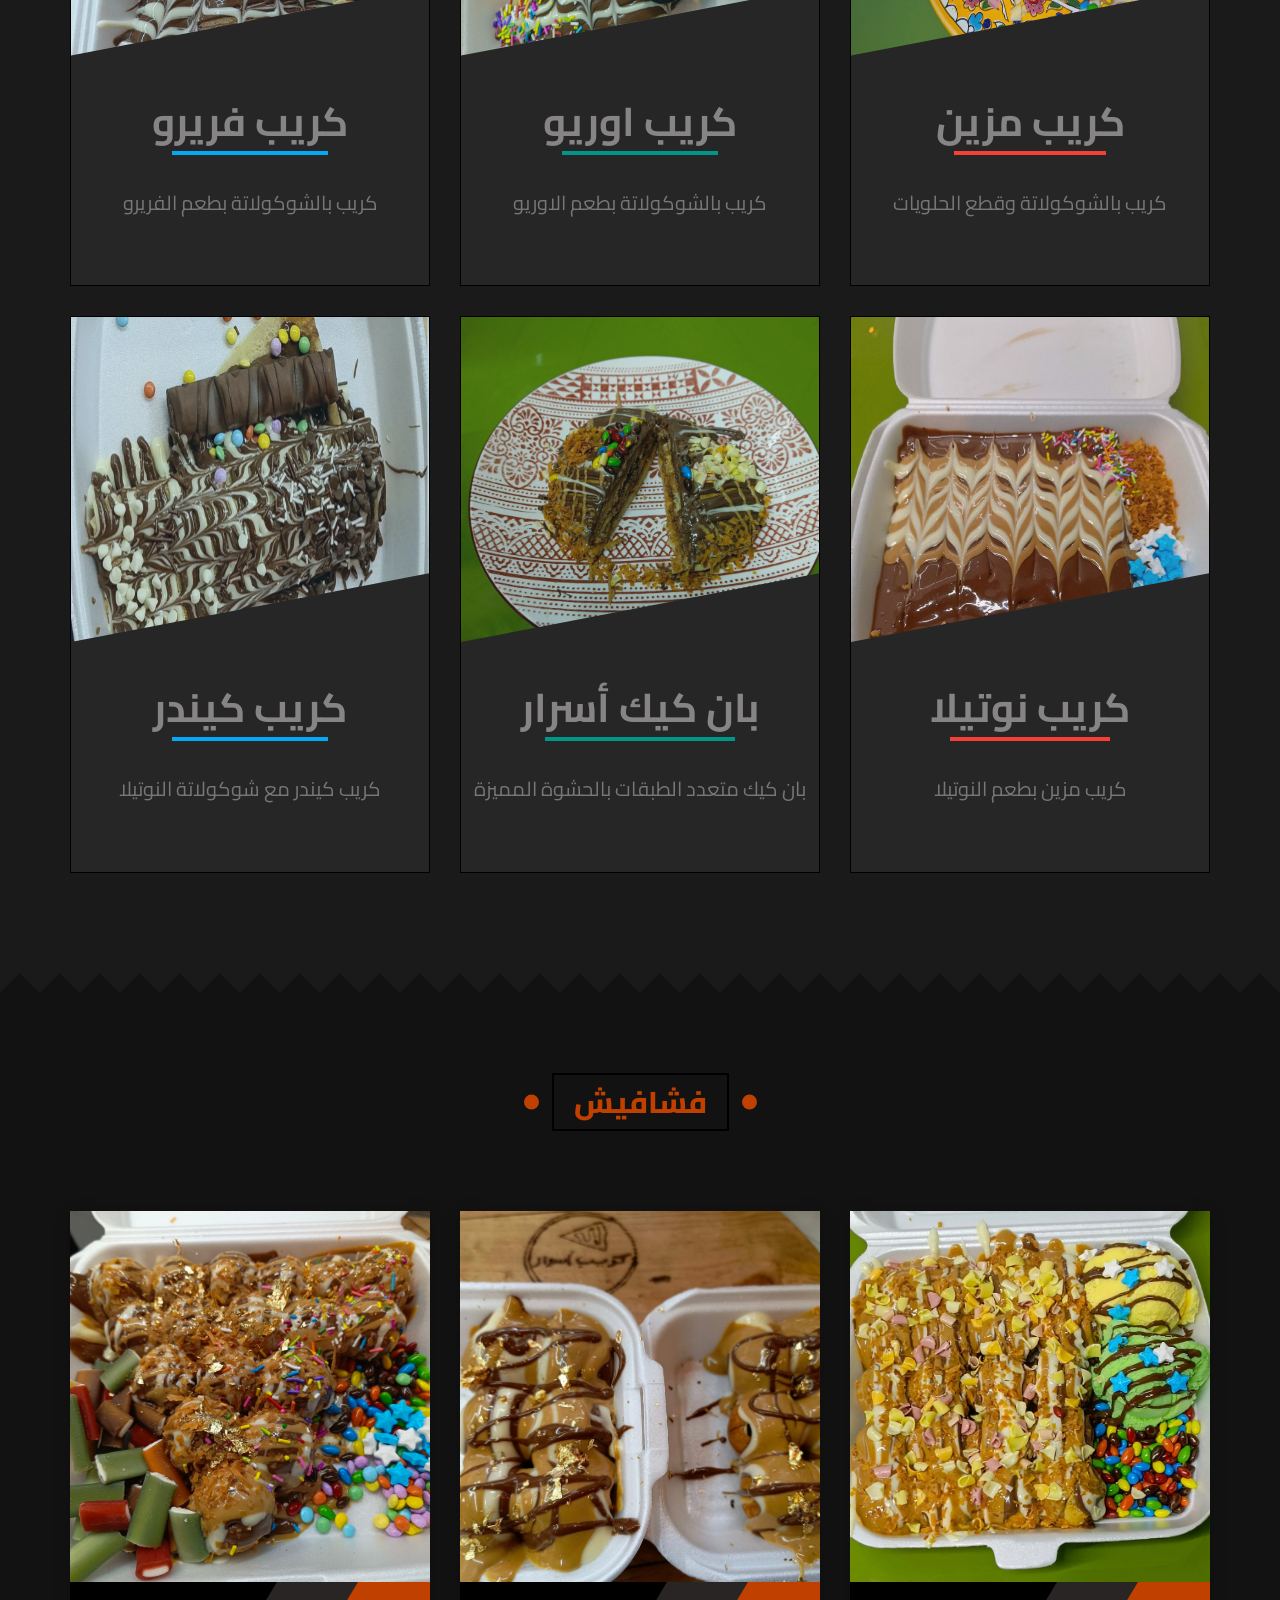
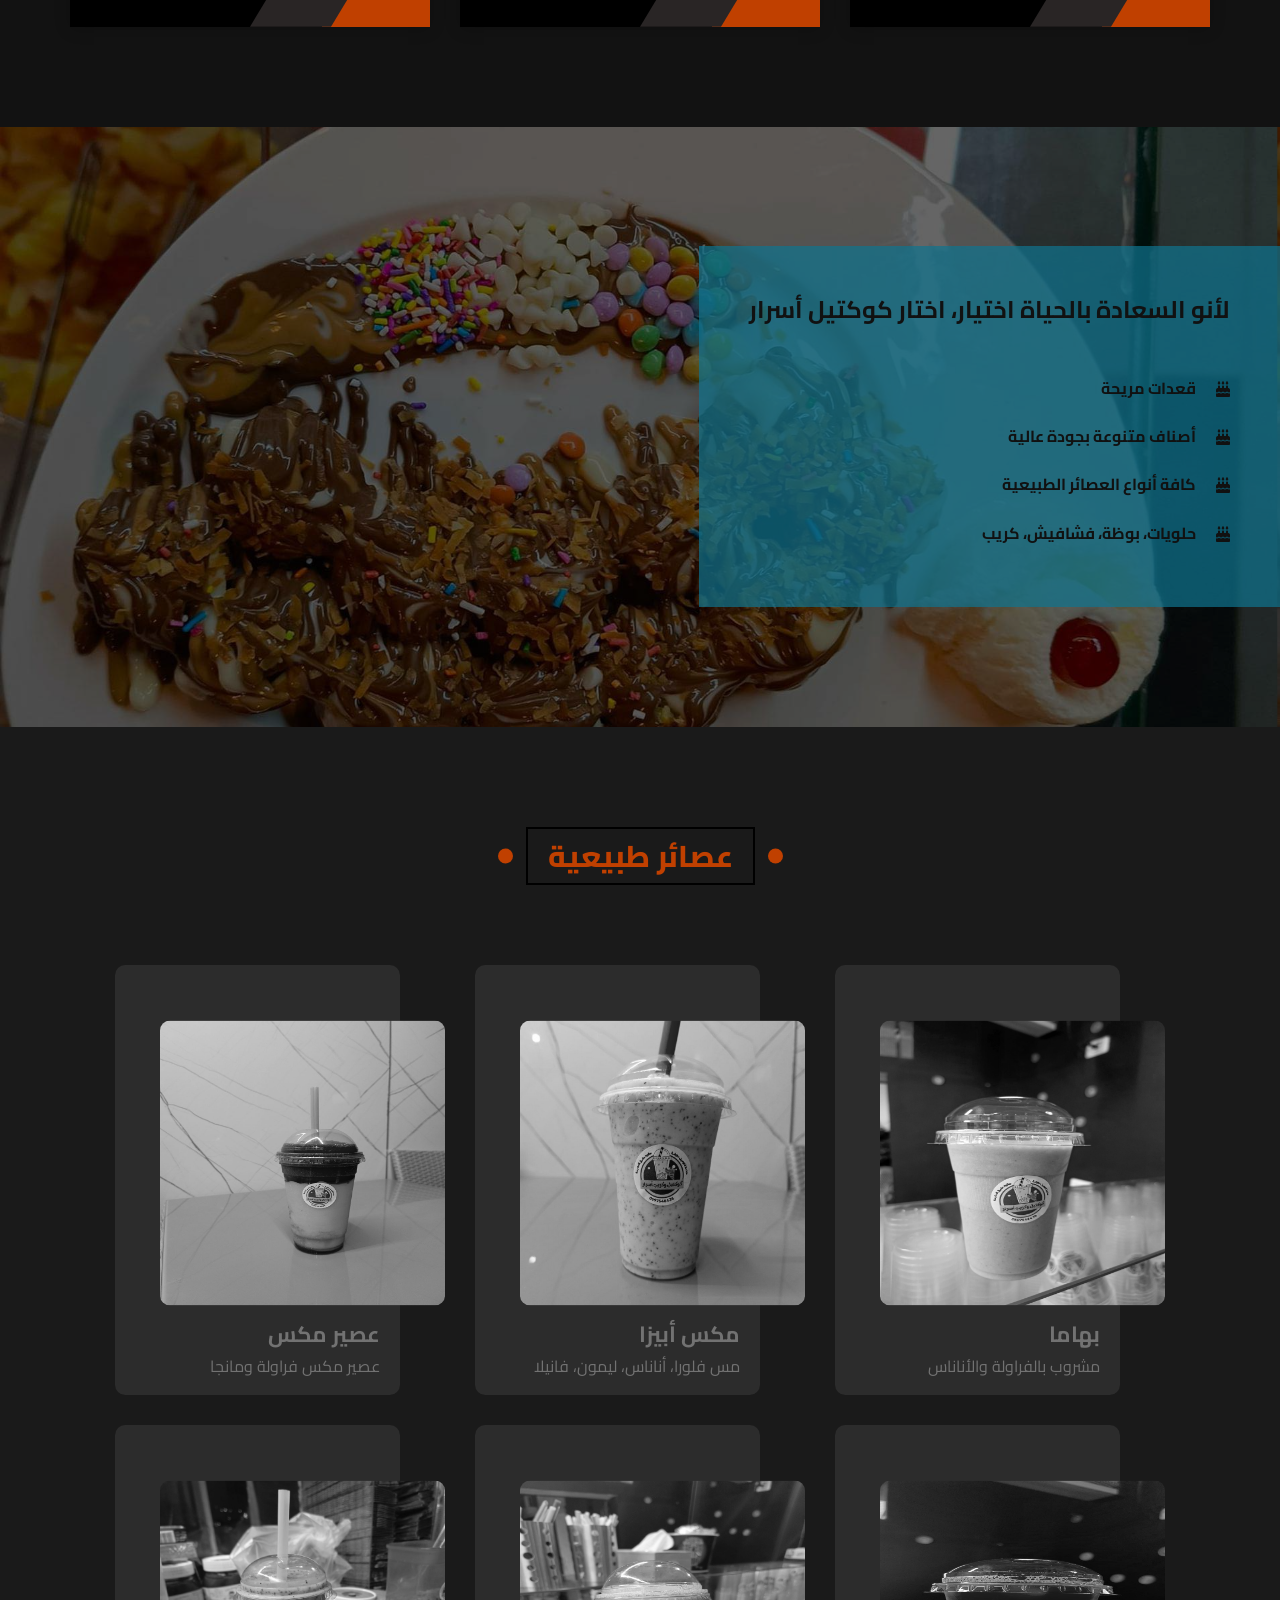
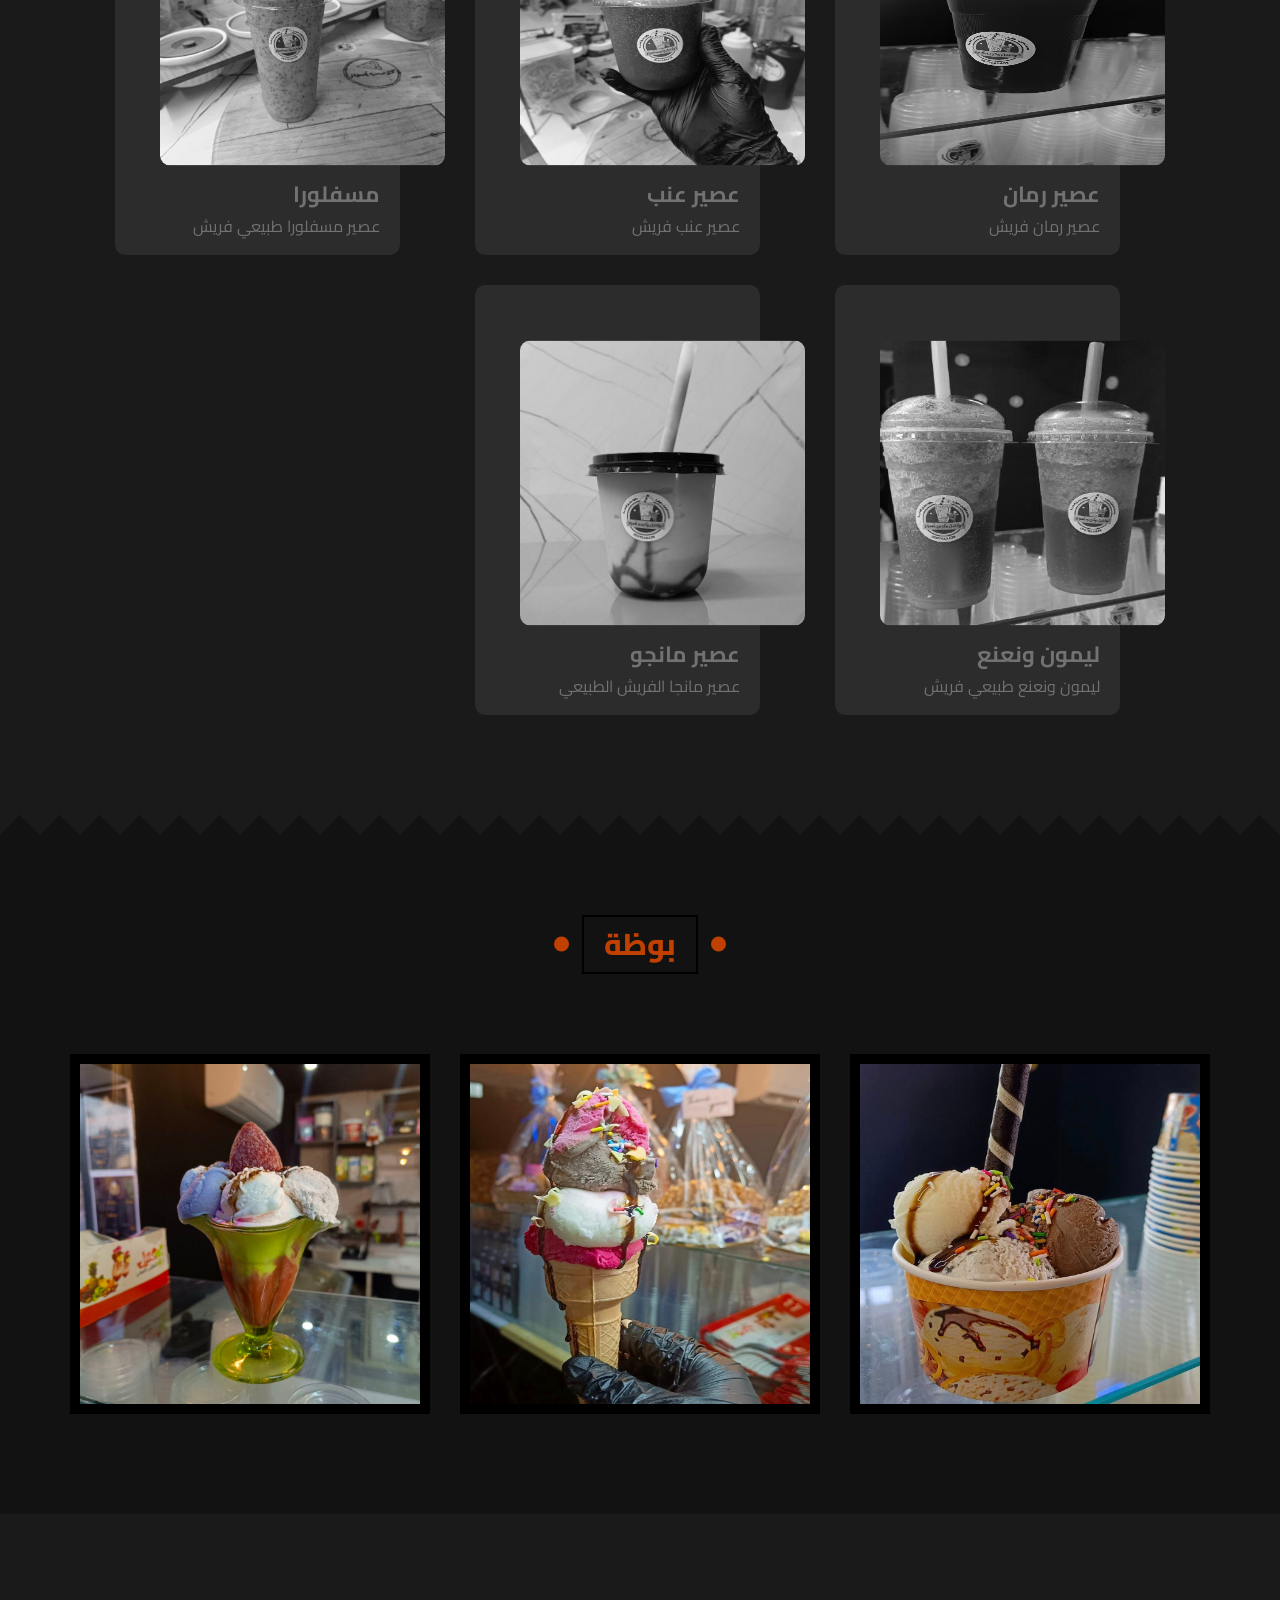
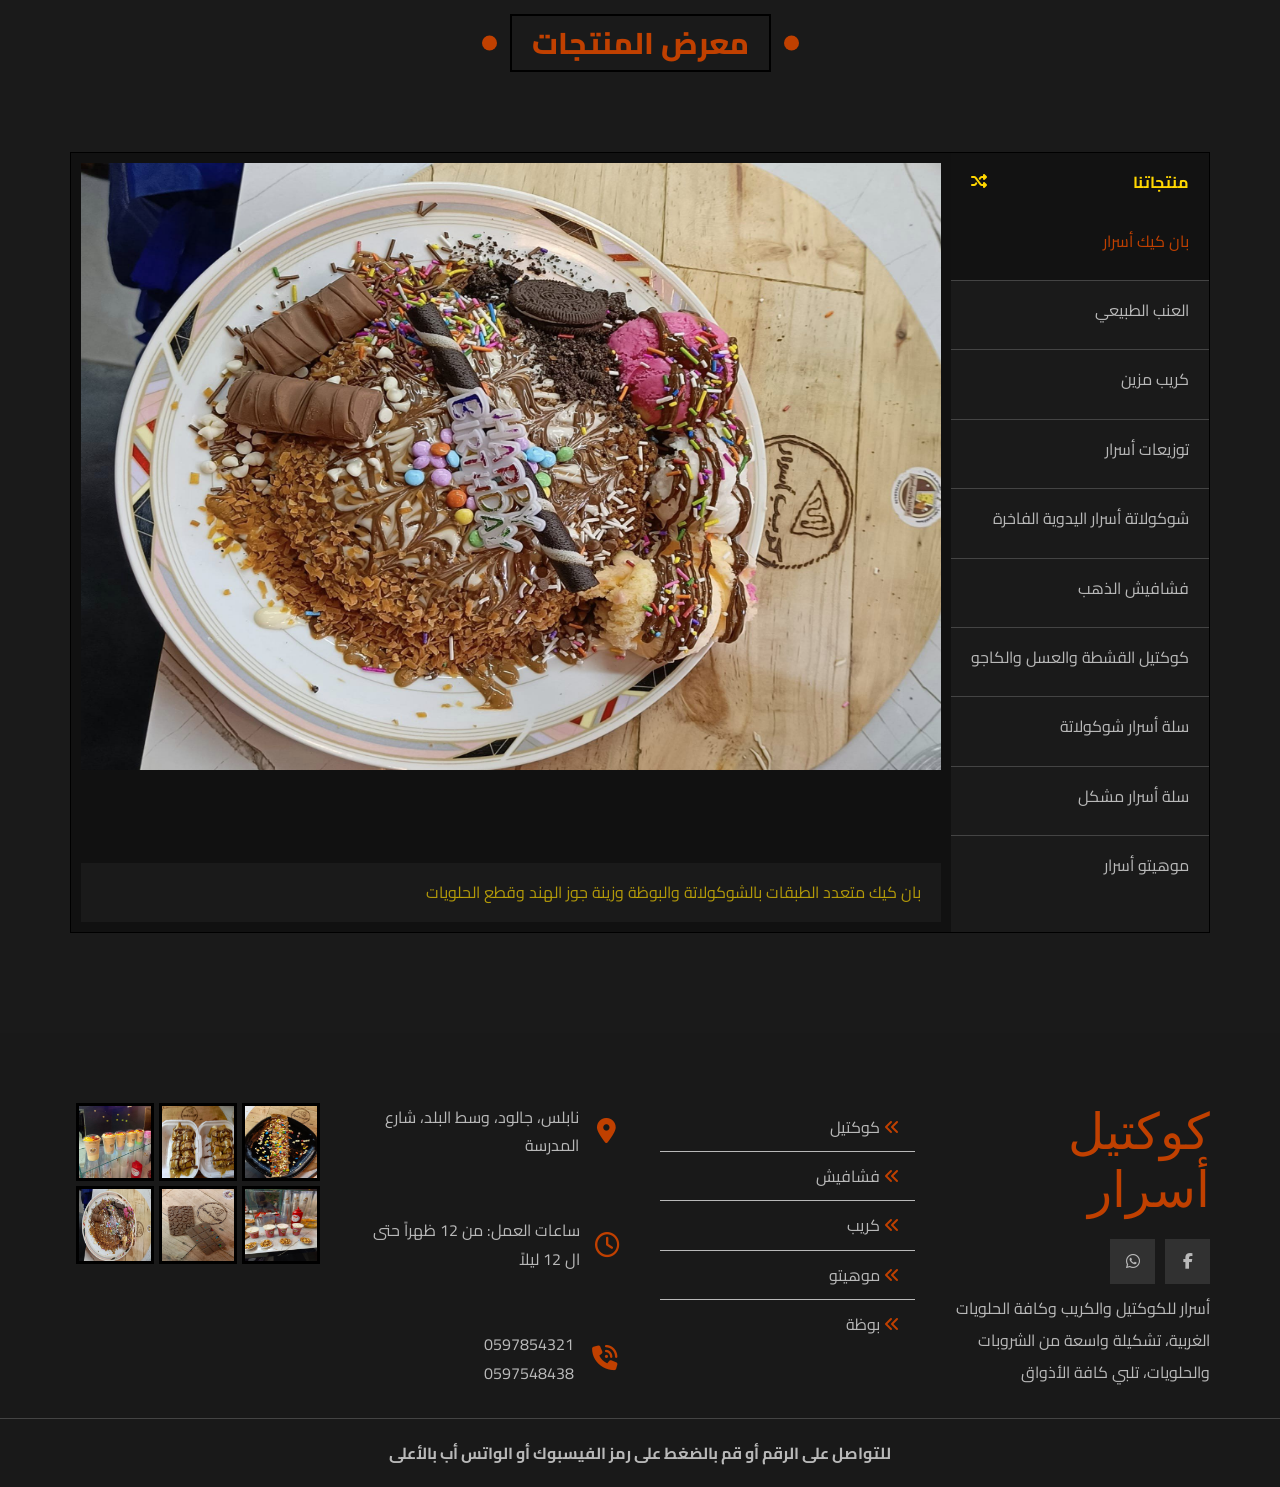
==== commit e277bf8b: "change the main photo on the videos" ====
--- a/index.html
+++ b/index.html
@@ -471,7 +471,12 @@
                 <div class="left">
                     <div class="top"><span>منتجاتنا</span><i class="fas fa-random"></i></div>
                     <ul>
-                        <li data-img="images/معرض/العنب-الطبيعي.jpg" data-txt="أطلب العنب الطبيعي وفرفش" class="show">
+                        <li data-img="images/معرض/بانكيك.jpg" class="show"
+                            data-txt="بان كيك متعدد الطبقات بالشوكولاتة والبوظة وزينة جوز الهند وقطع الحلويات">بان كيك
+                            أسرار<span>
+                            </span>
+                        </li>
+                        <li data-img="images/معرض/العنب-الطبيعي.jpg" data-txt="أطلب العنب الطبيعي وفرفش">
                             العنب الطبيعي
                             <span> </span>
                         <li data-img="images/معرض/الكريب-الملفوف.jpg" data-txt="كريب مزين بإضافات الشوكولاتة الفاخرة">
@@ -505,17 +510,12 @@
                             موهيتو أسرار <span>
                             </span>
                         </li>
-                        <li data-img="images/معرض/بانكيك.jpg"
-                            data-txt="بان كيك متعدد الطبقات بالشوكولاتة والبوظة وزينة جوز الهند وقطع الحلويات">بان كيك
-                            أسرار<span>
-                            </span>
-                        </li>
                     </ul>
                 </div>
                 <div class="right" id="video-image">
-                    <div class="image"><img src="images/معرض/العنب-الطبيعي.jpg" alt=""></div>
+                    <div class="image"><img src="images/معرض/بانكيك.jpg" alt=""></div>
                     <div class="bar">
-                        <div>العنب الطبيعي</div>
+                        <div>بان كيك متعدد الطبقات بالشوكولاتة والبوظة وزينة جوز الهند وقطع الحلويات</div>
                     </div>
                 </div>
             </div>
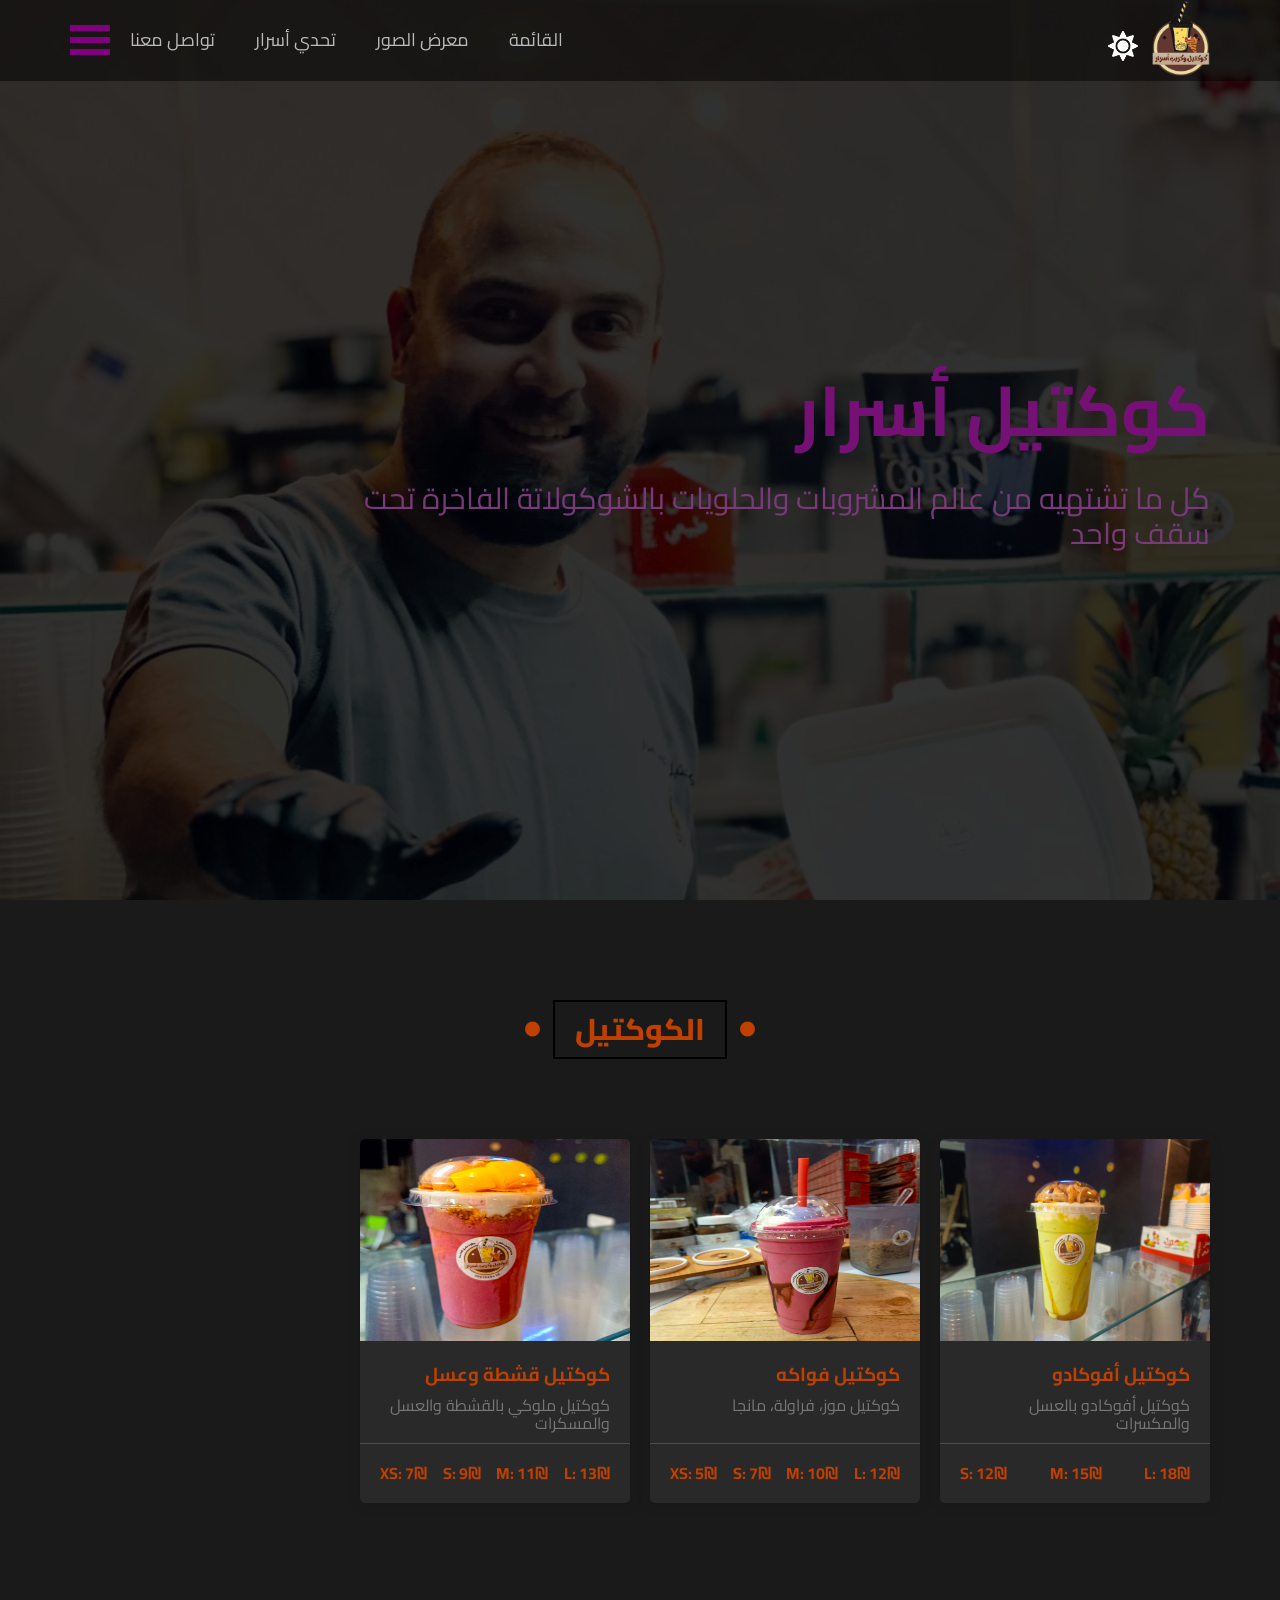
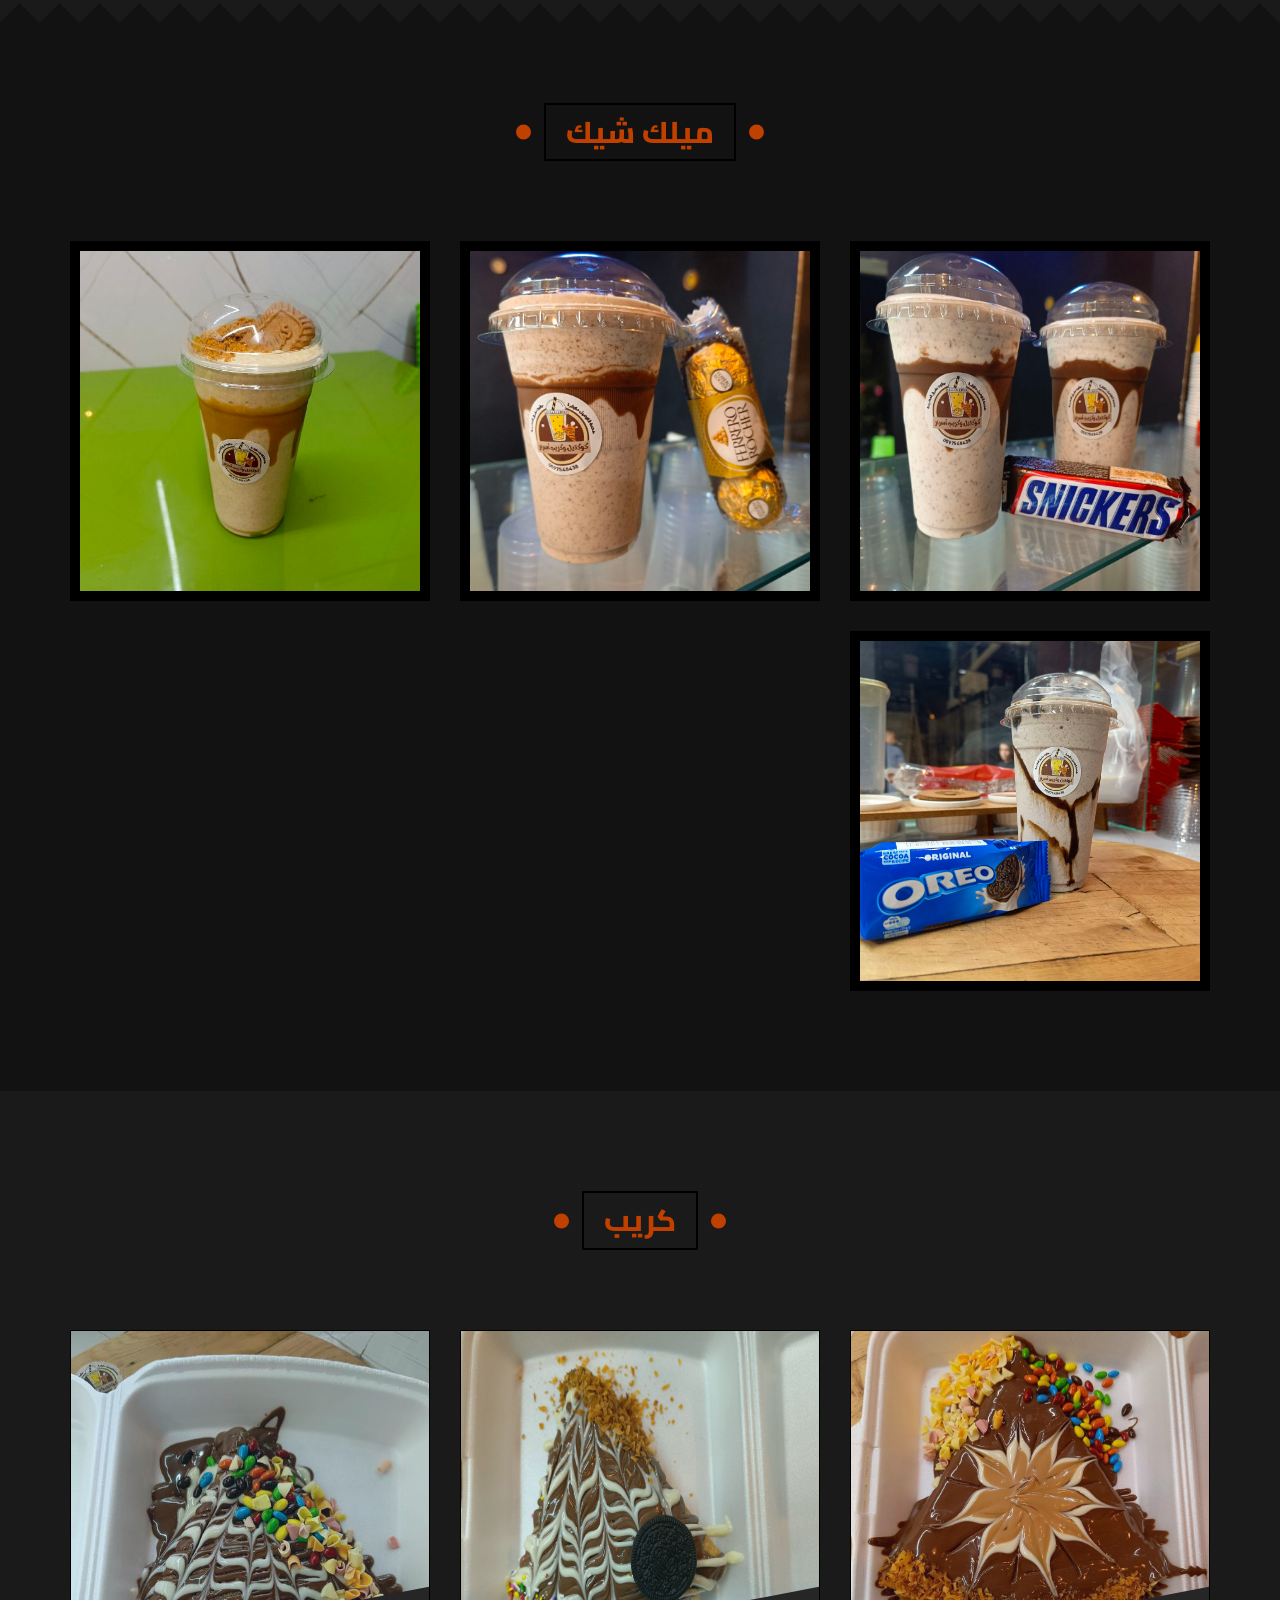
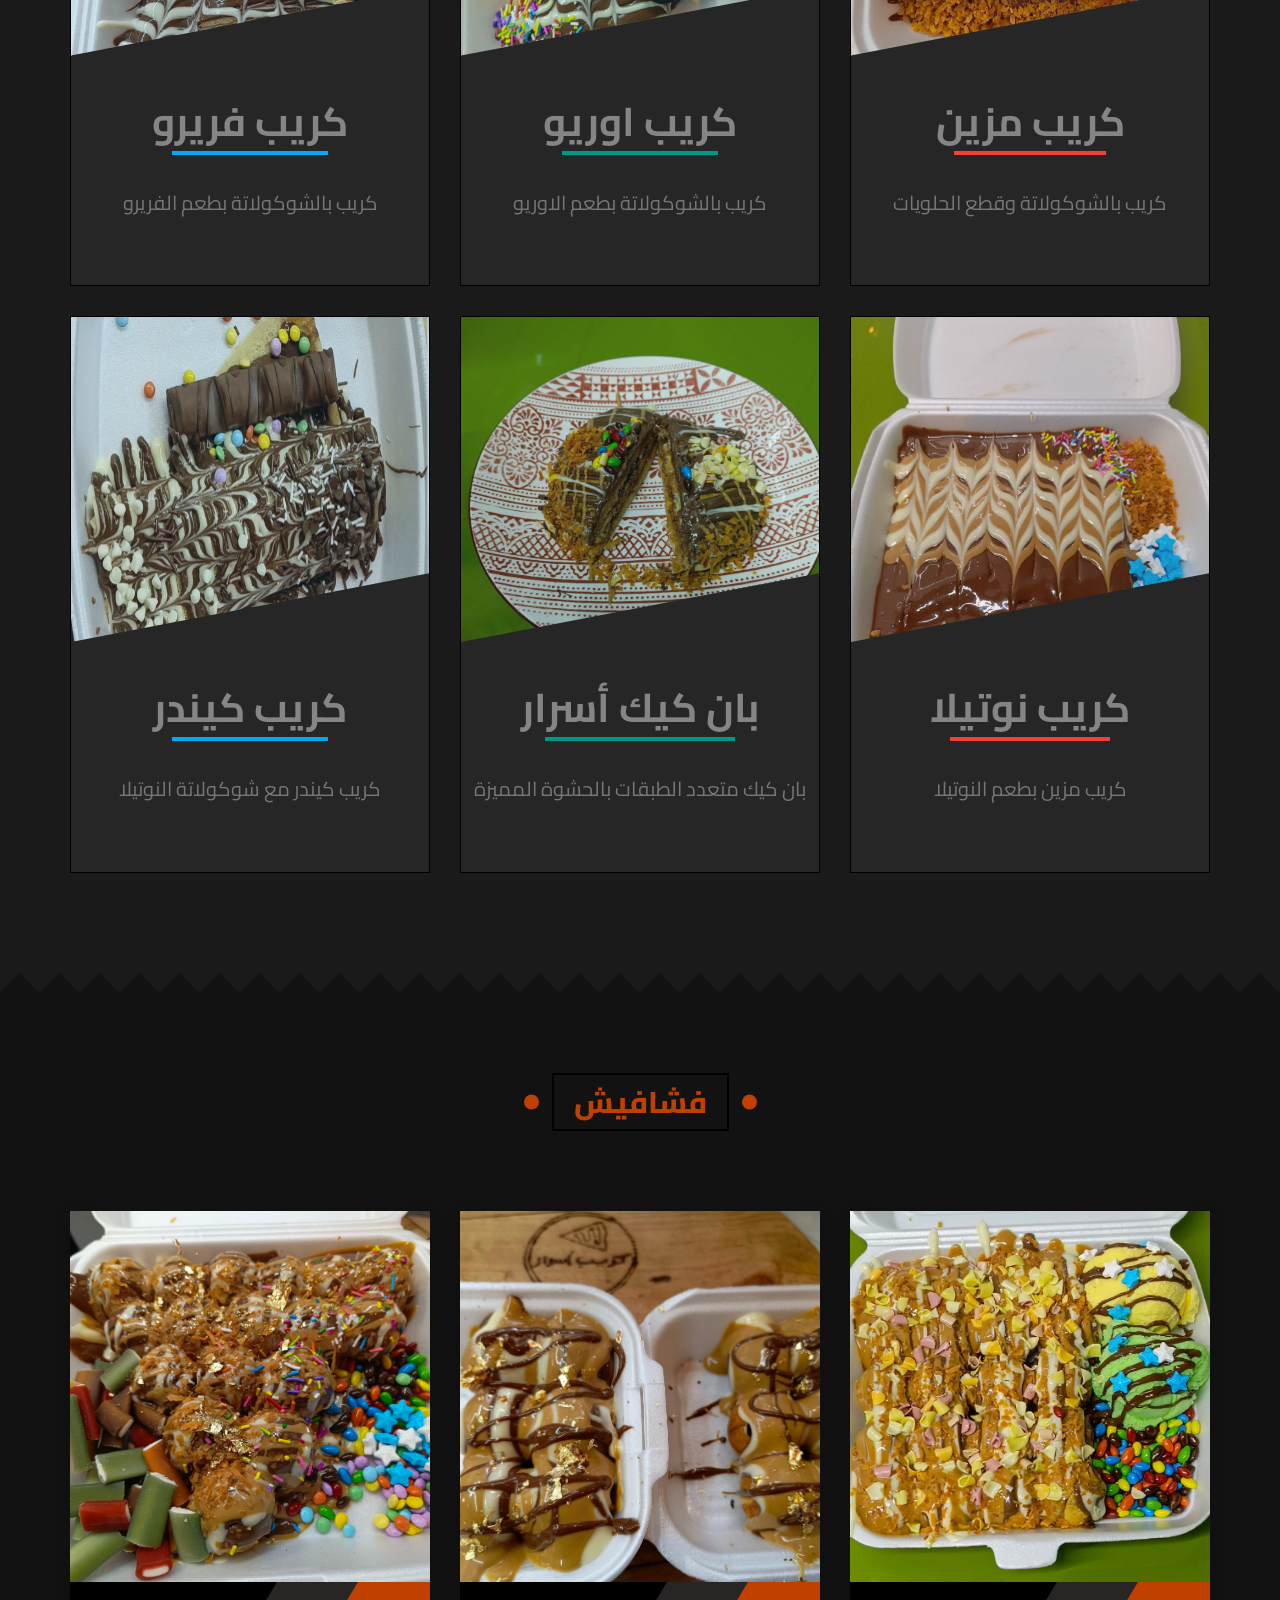
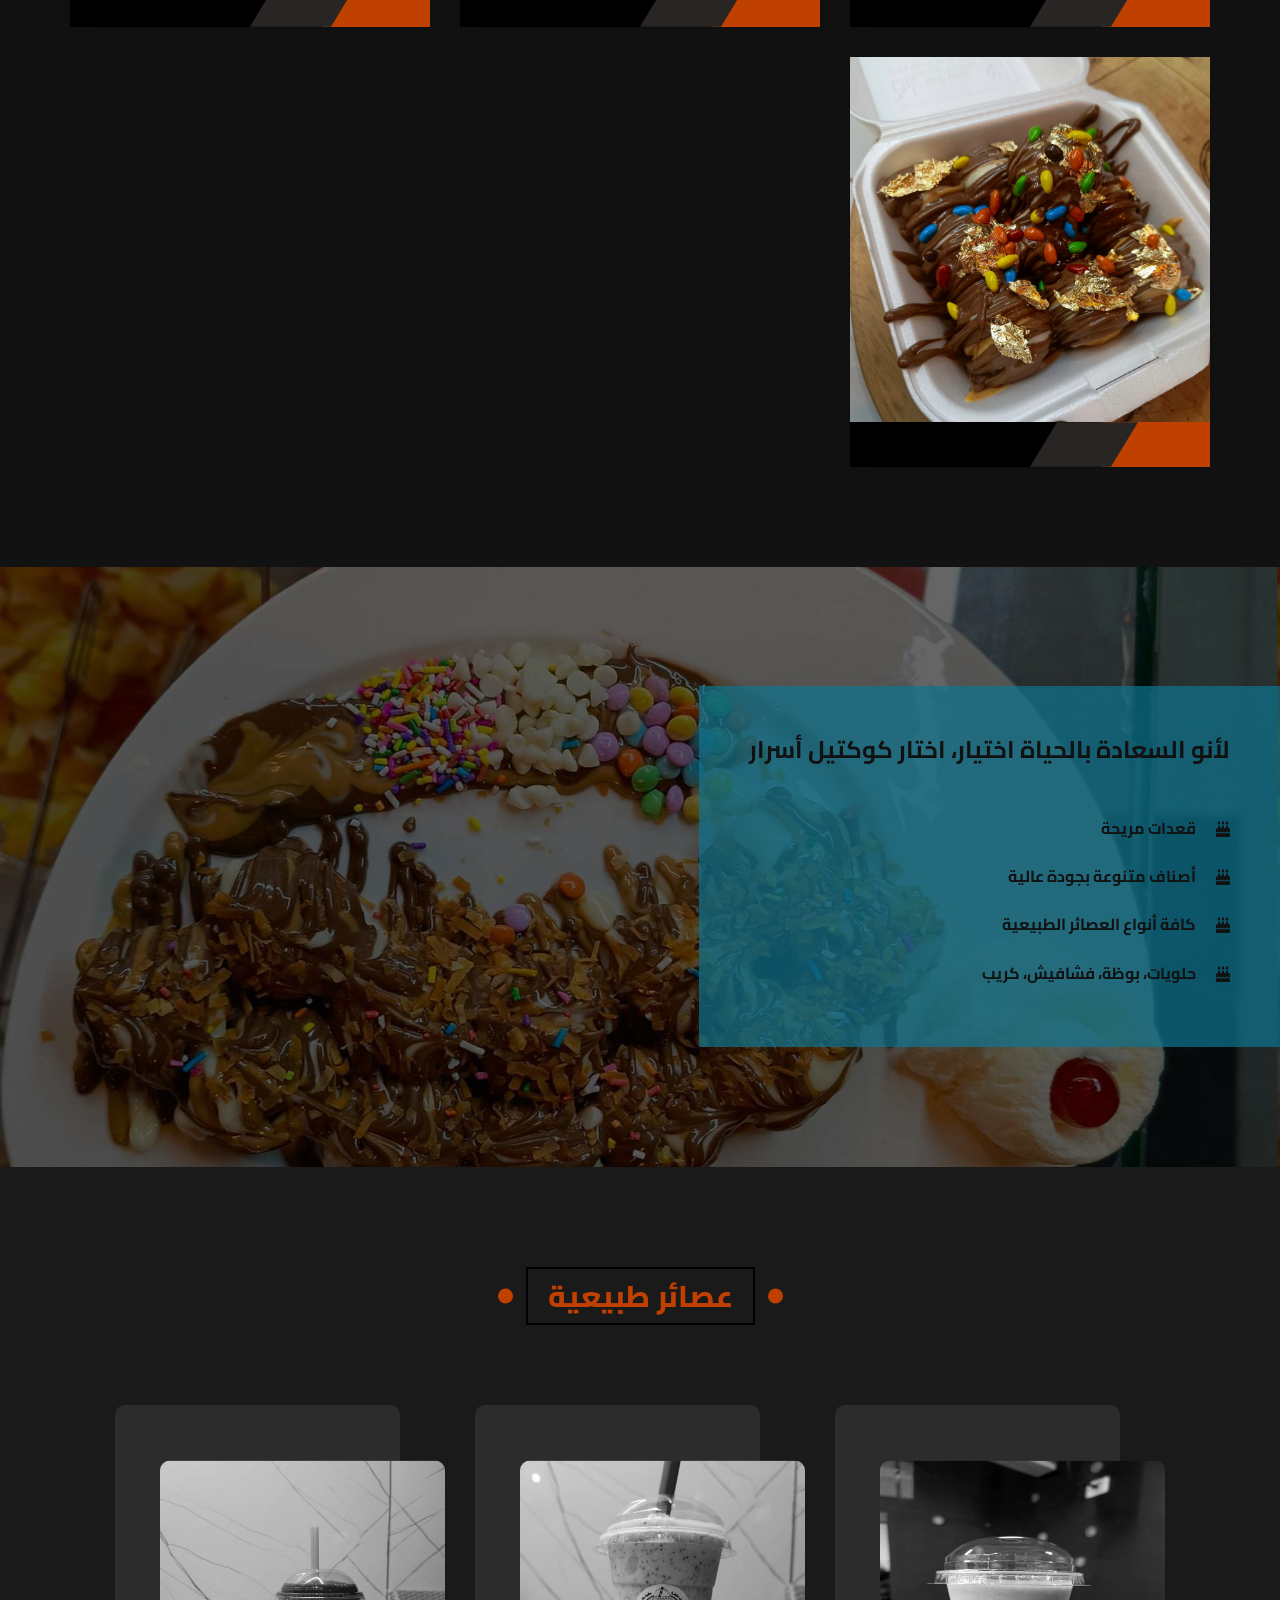
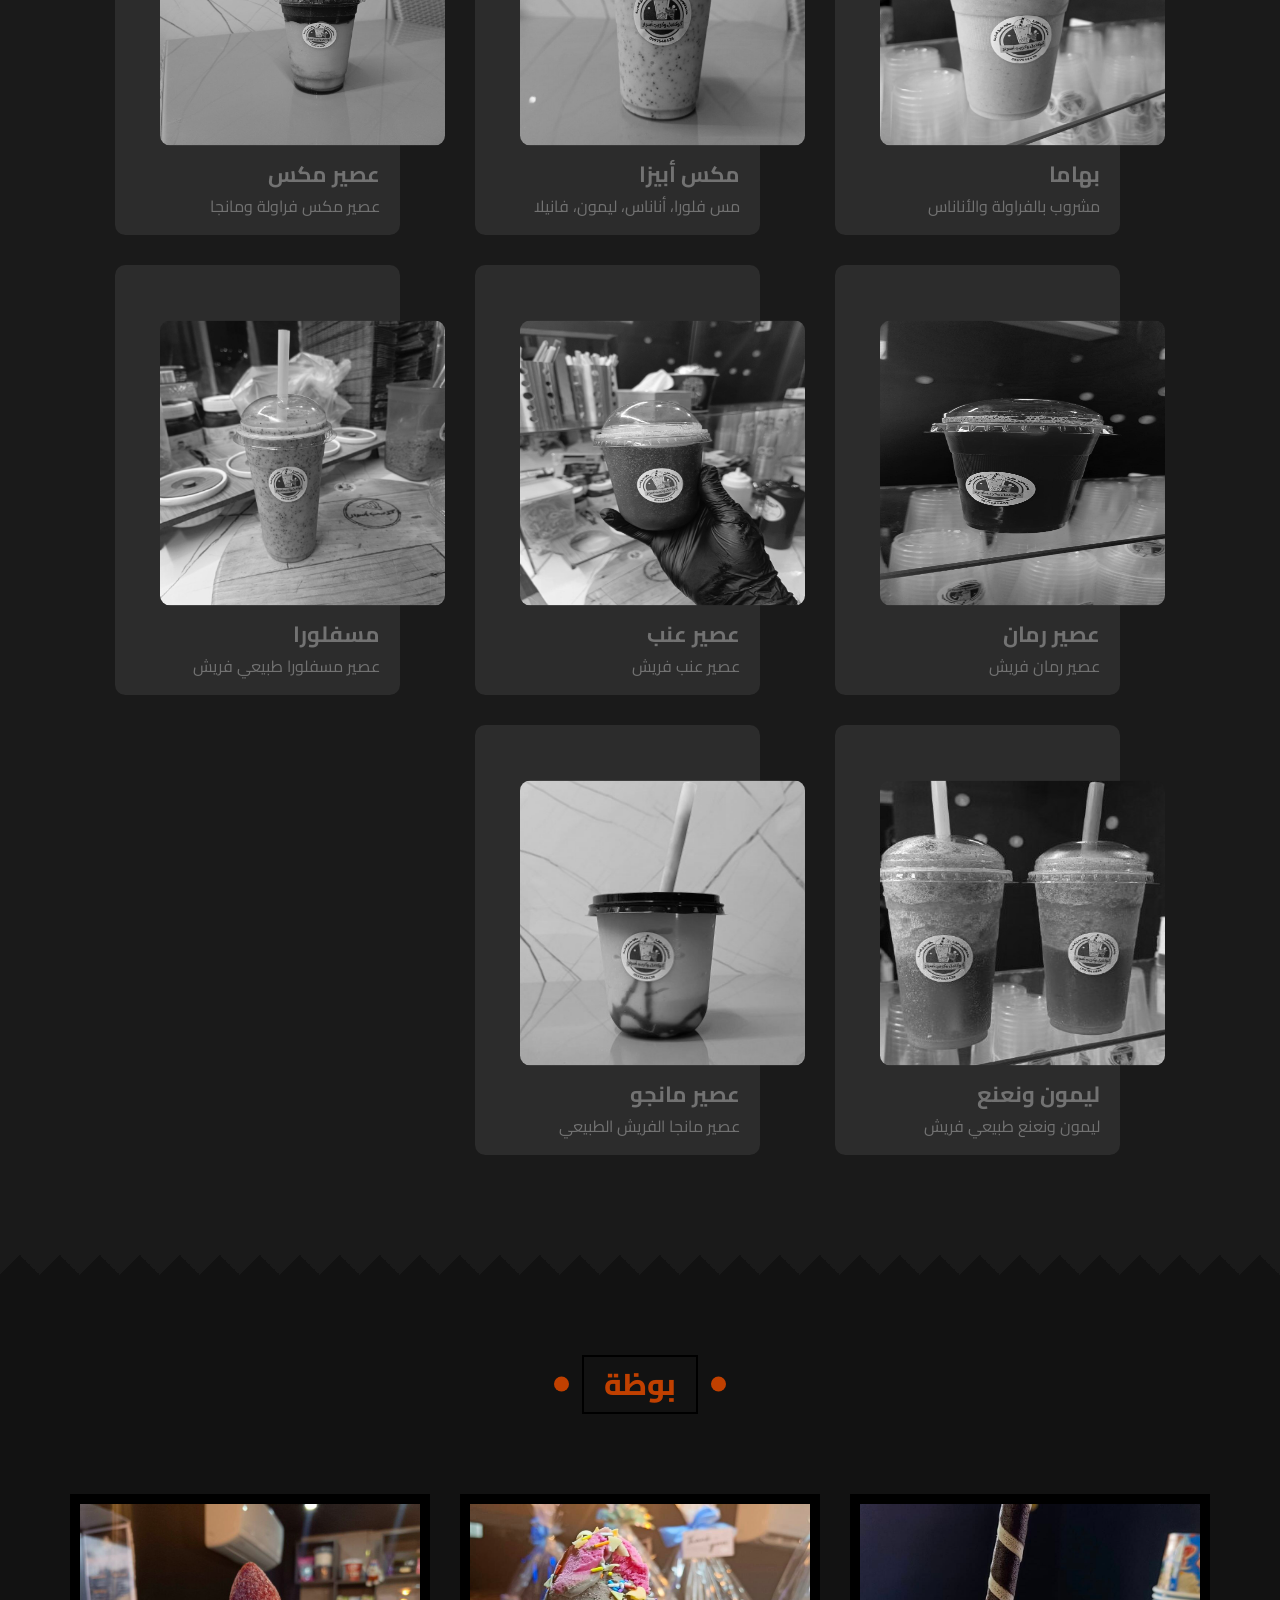
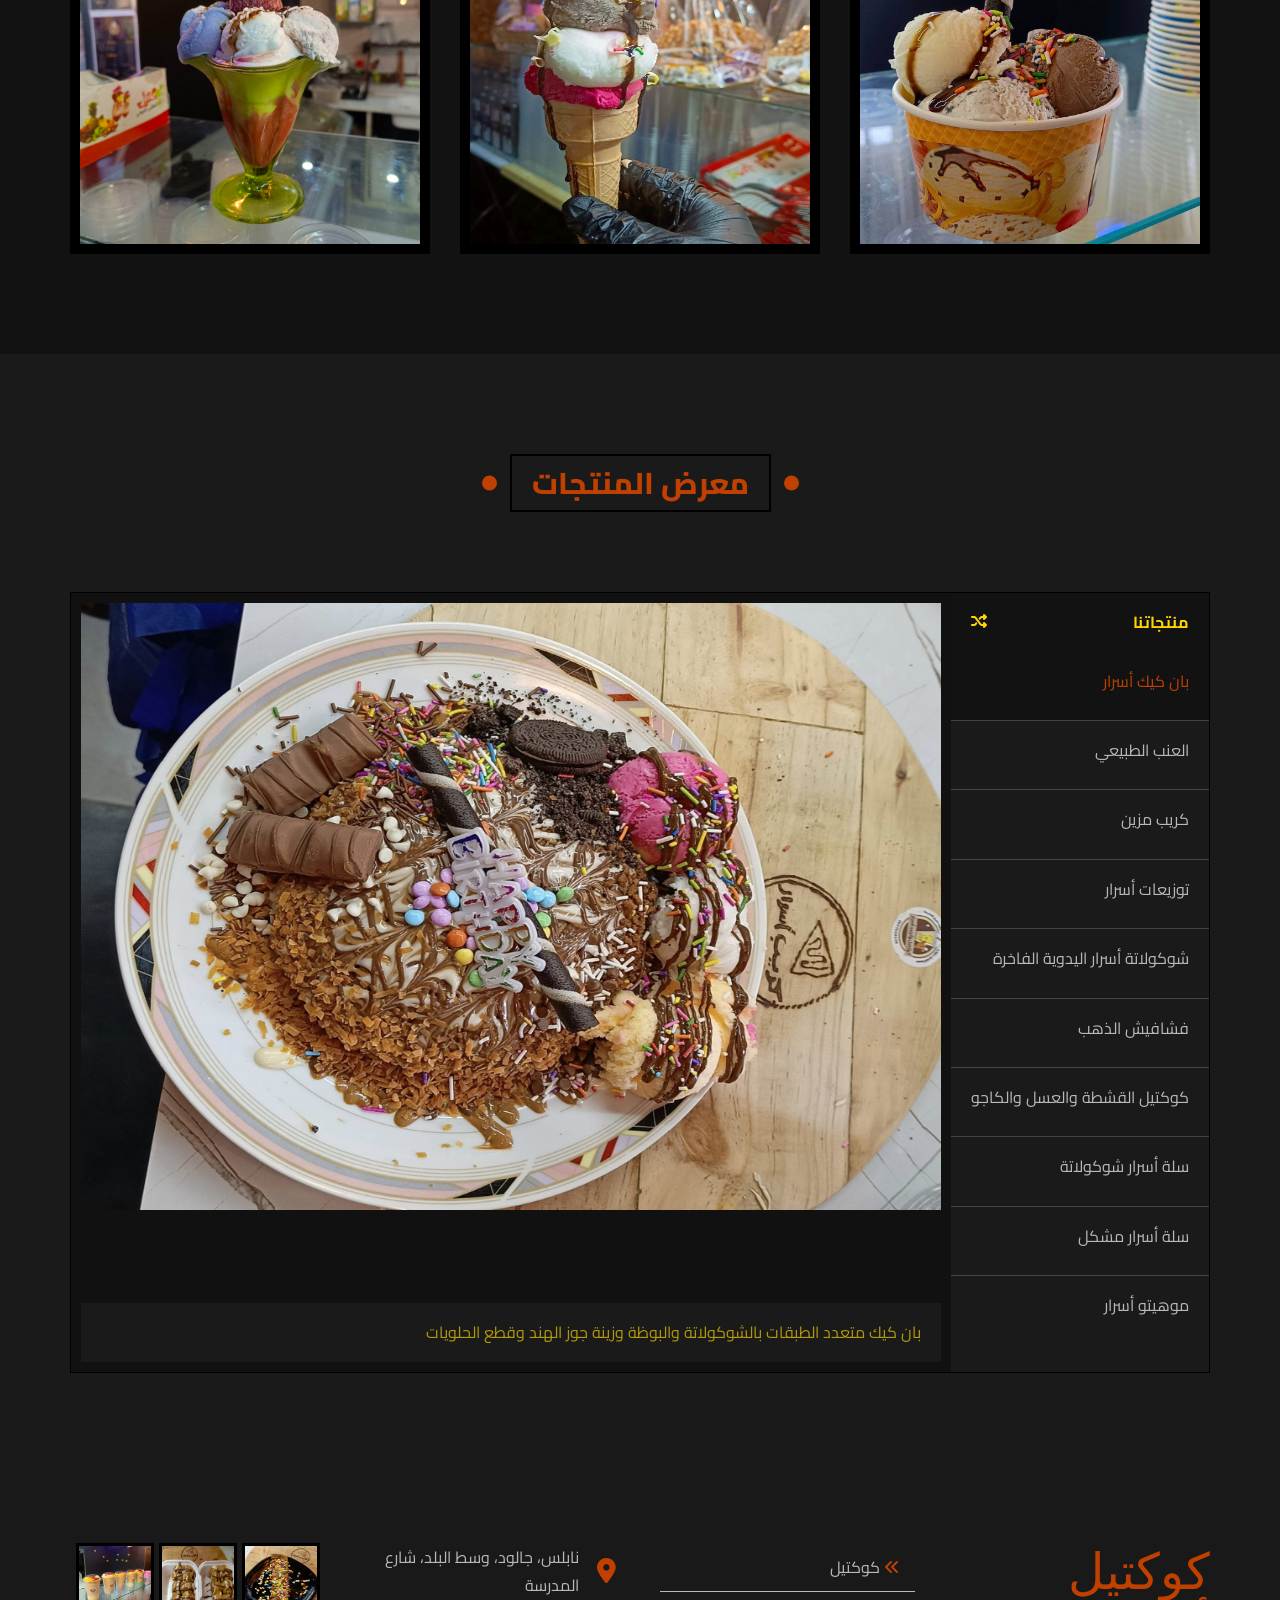
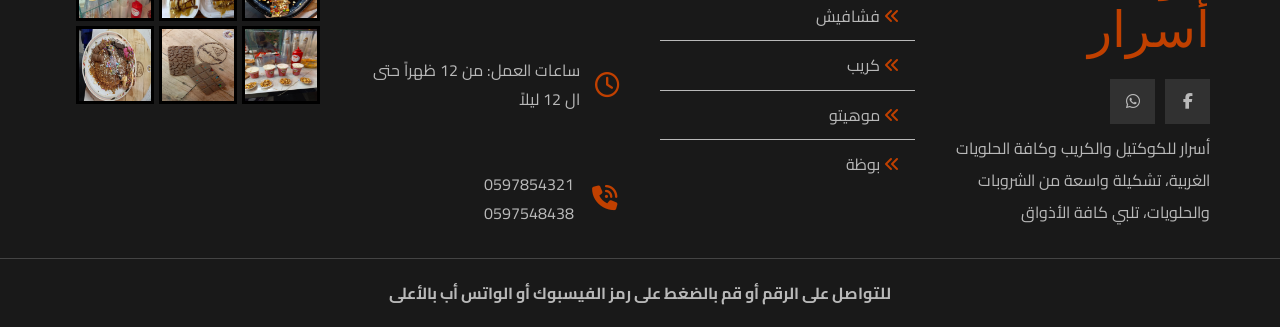
==== commit d967d88a: "change some photos" ====
--- a/index.html
+++ b/index.html
@@ -172,7 +172,7 @@
                 </div>
             </div>
             <div class="card">
-                <img src="images/ميلكشيك/اوريو.jpg" alt="">
+                <img src="images/ميلكشيك/اوريو.jpeg" alt="">
                 <div class="title">
                     ميلك شيك اوريو
                 </div>
@@ -192,7 +192,7 @@
         </div>
         <div class="container">
             <div class="card red">
-                <div class="image"><img src="images/كريب/صحن.jpeg" alt=""></div>
+                <div class="image"><img src="images/كريب/مزين.jpeg" alt=""></div>
                 <div class="text">
                     <h2>كريب مزين</h2>
                     <p>كريب بالشوكولاتة وقطع الحلويات
@@ -223,7 +223,7 @@
                 </div>
             </div>
             <div class="card red">
-                <div class="image"><img src="images/كريب/مزين.jpeg" alt=""></div>
+                <div class="image"><img src="images/كريب/نوتيلا.jpeg" alt=""></div>
                 <div class="text">
                     <h2>كريب نوتيلا</h2>
                     <p>كريب مزين بطعم النوتيلا </p>
@@ -284,6 +284,15 @@
                 <div class="bottom">
                     <span class="number"><span>15₪</span></span>
                     <a class="details"><span>وجبة فشافيش وسط</span></a>
+                </div>
+            </div>
+            <div class="card">
+                <div class="top">
+                    <img src="images/فشافيش/عشرة.jpg" alt="">
+                </div>
+                <div class="bottom">
+                    <span class="number"><span>10₪</span></span>
+                    <a class="details"><span>وجبة فشافيش العشرة</span></a>
                 </div>
             </div>
         </div>
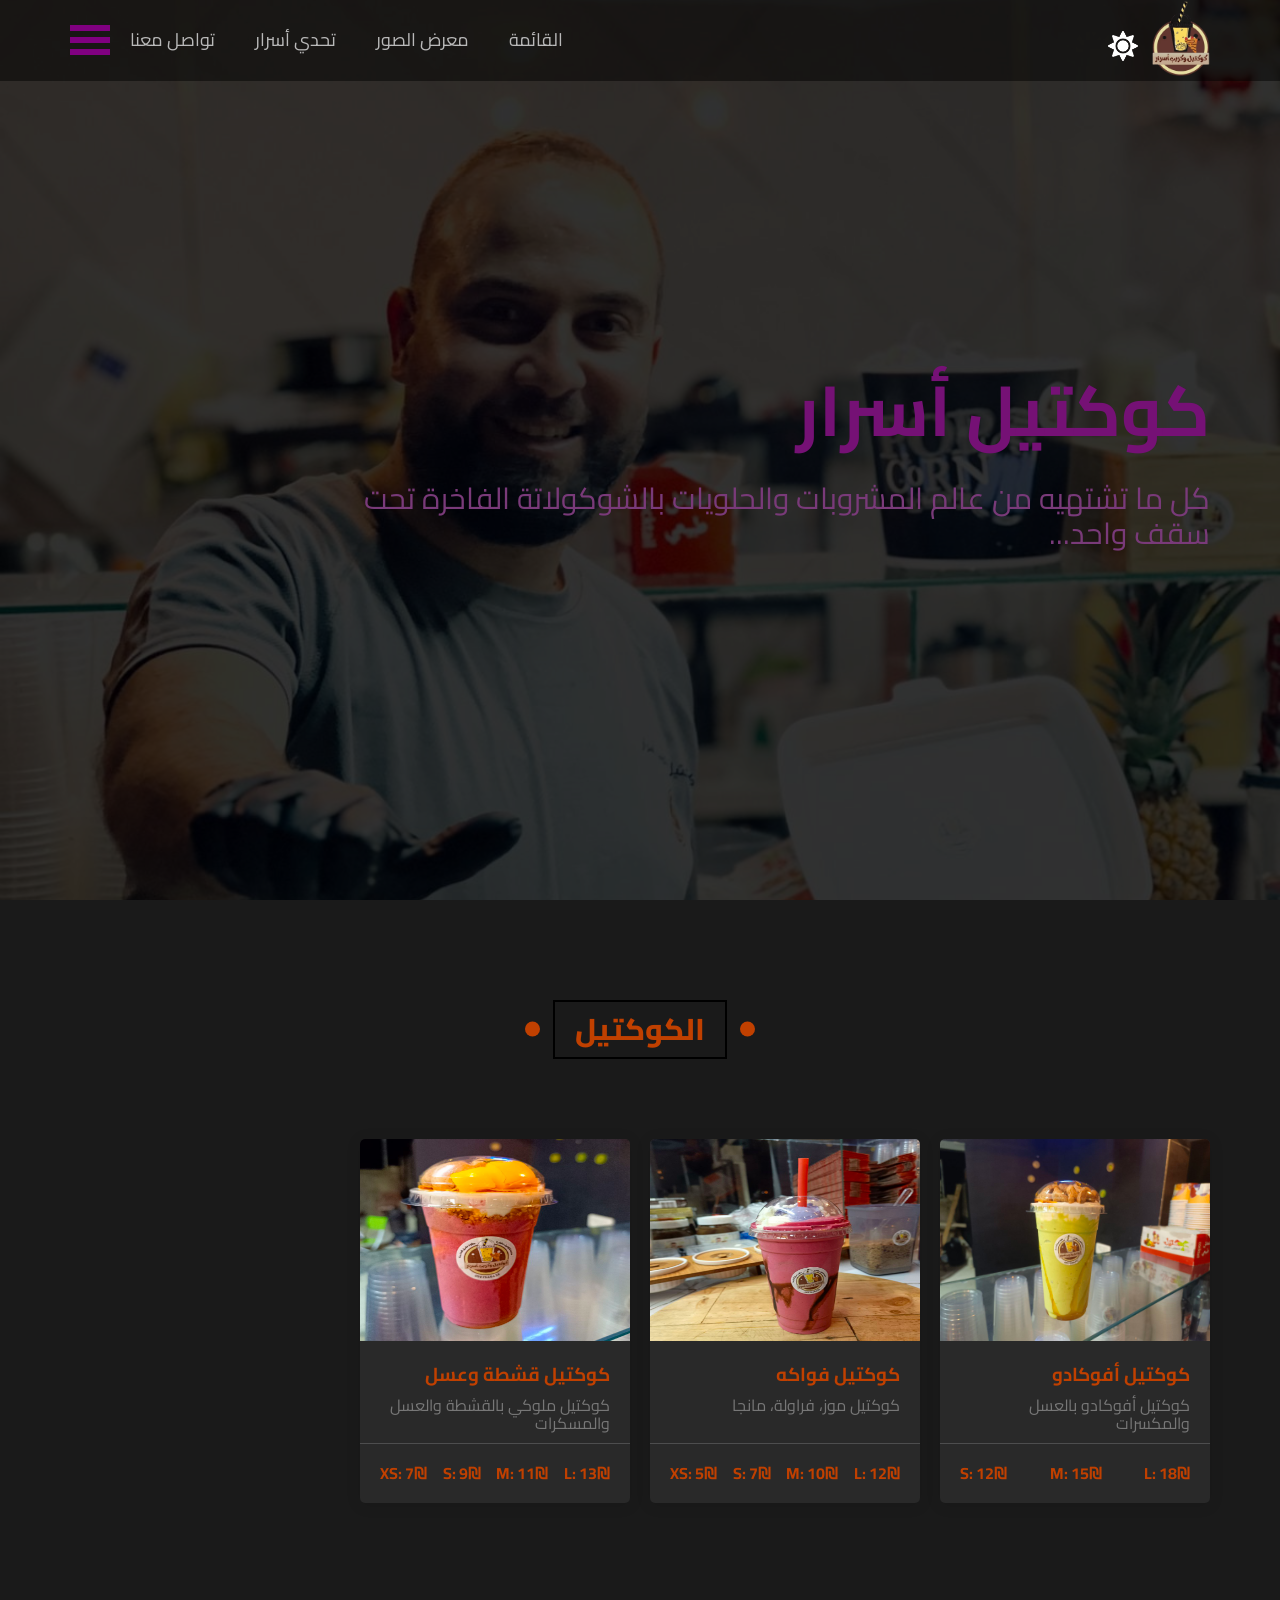
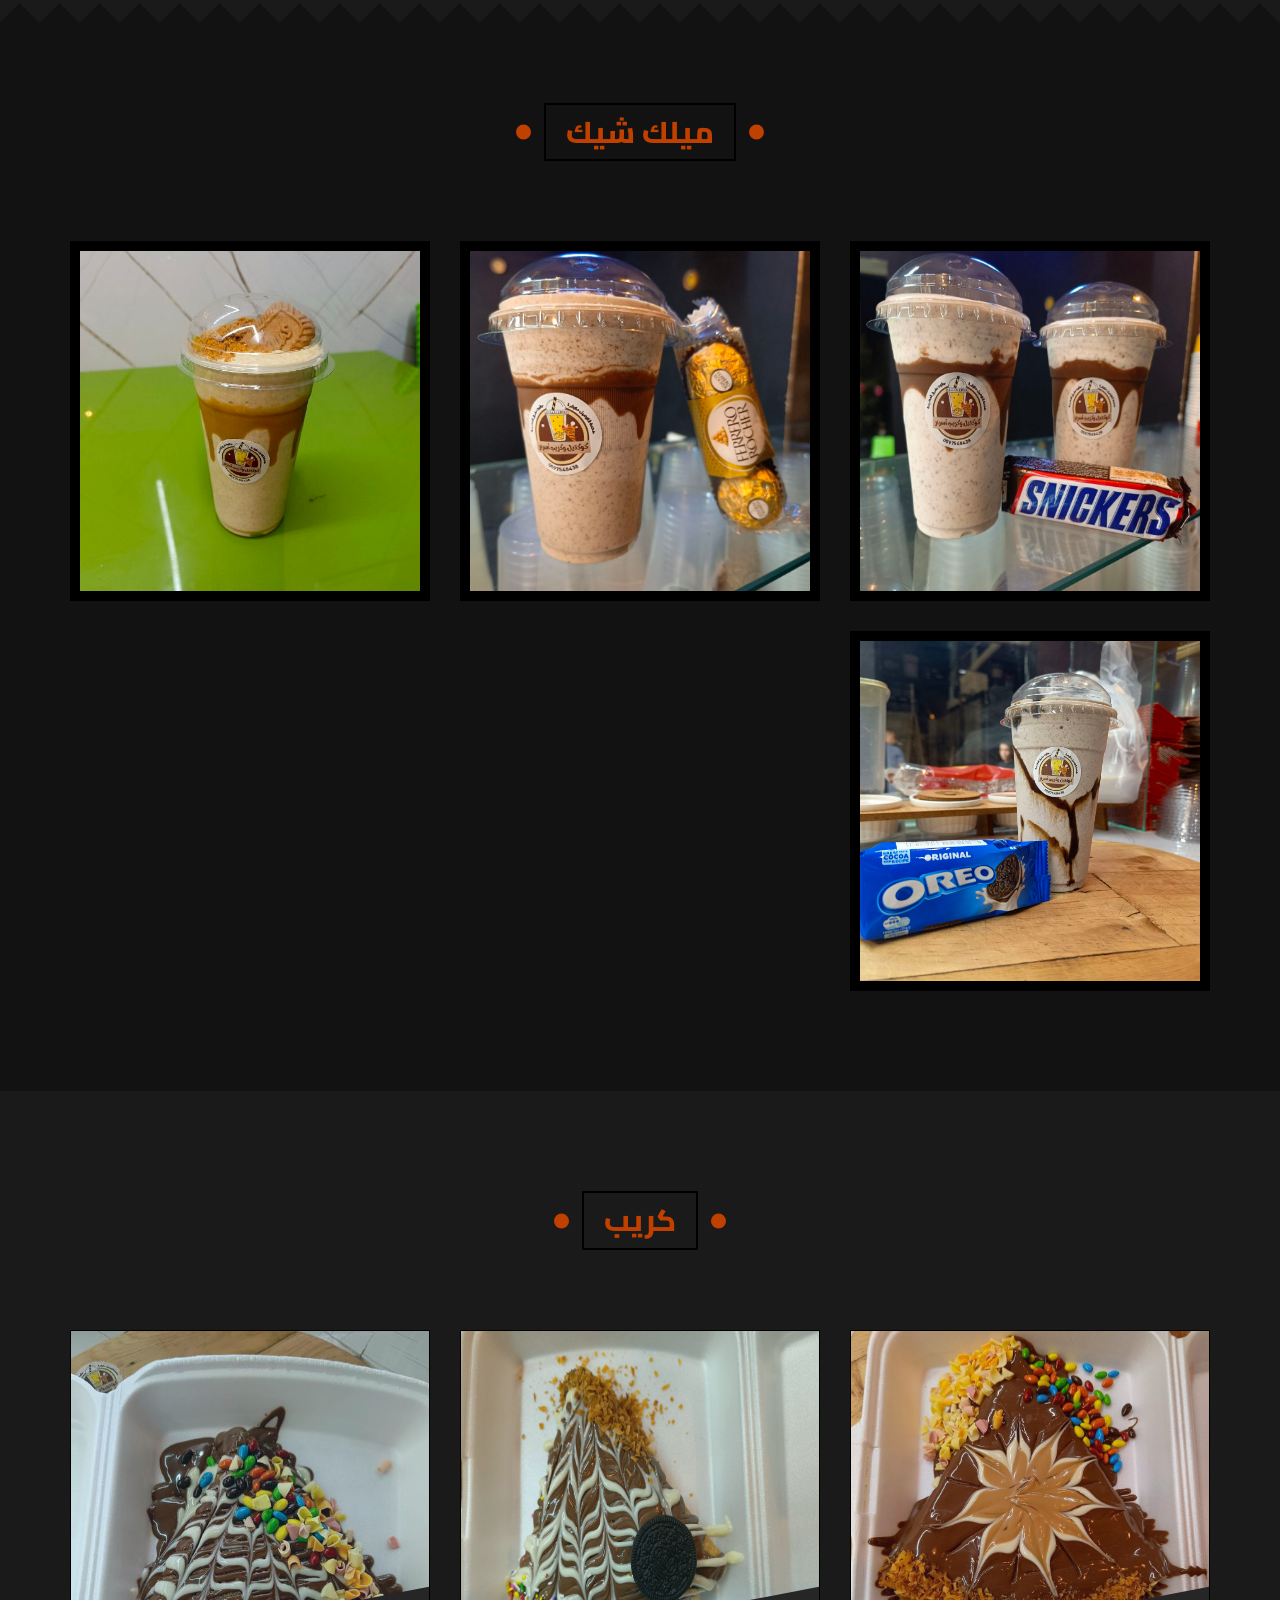
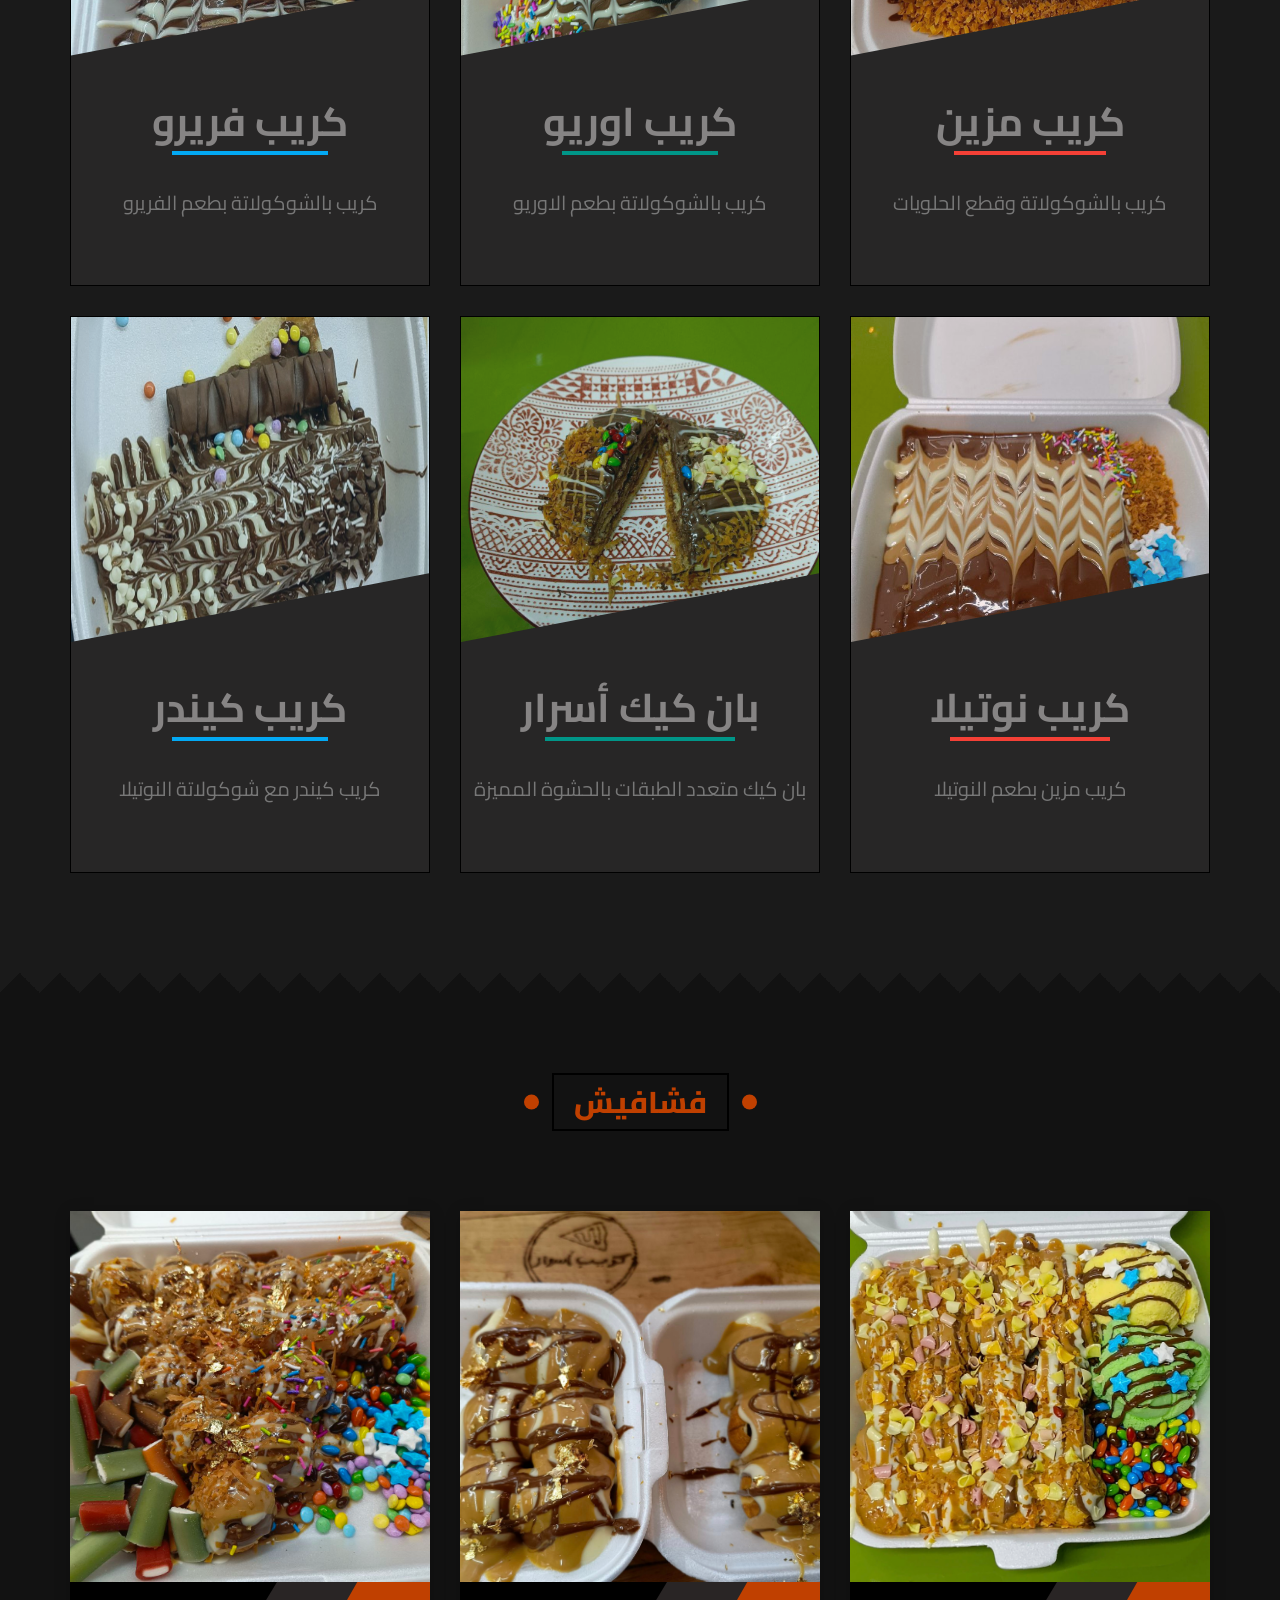
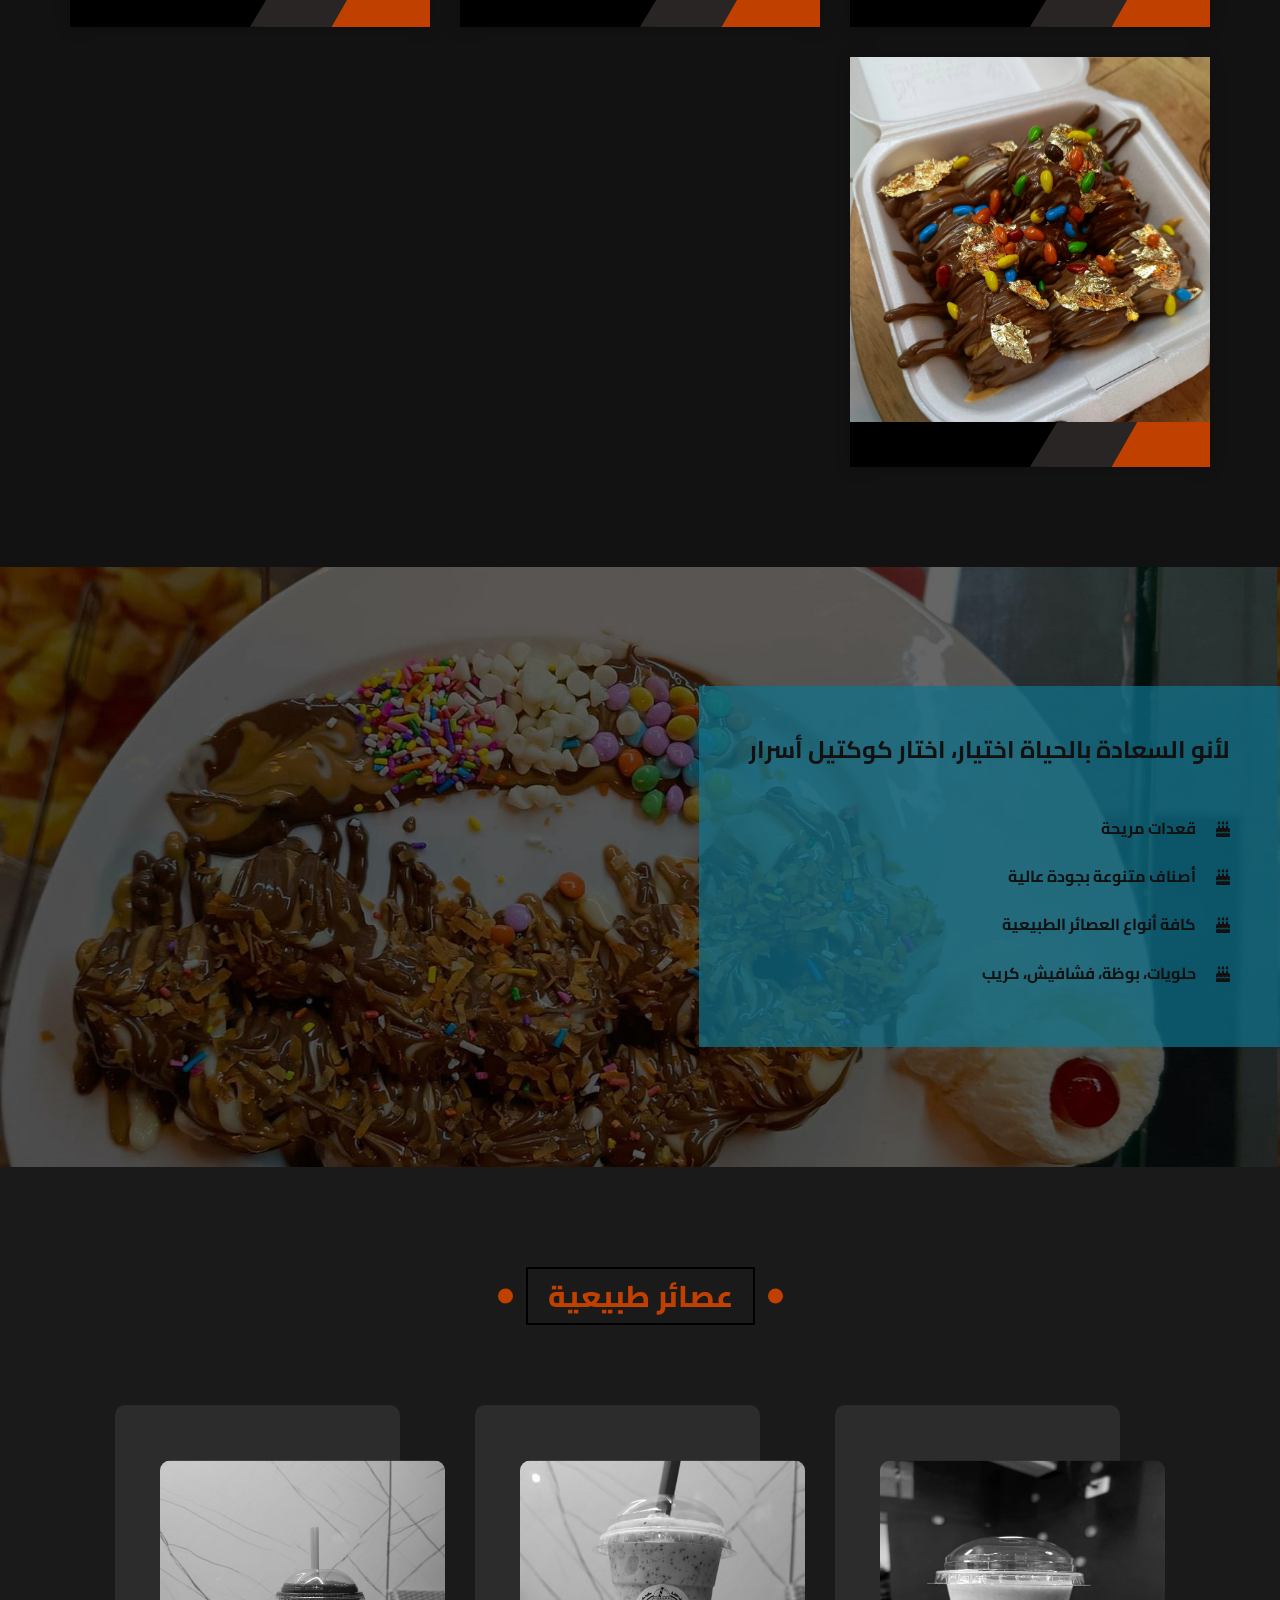
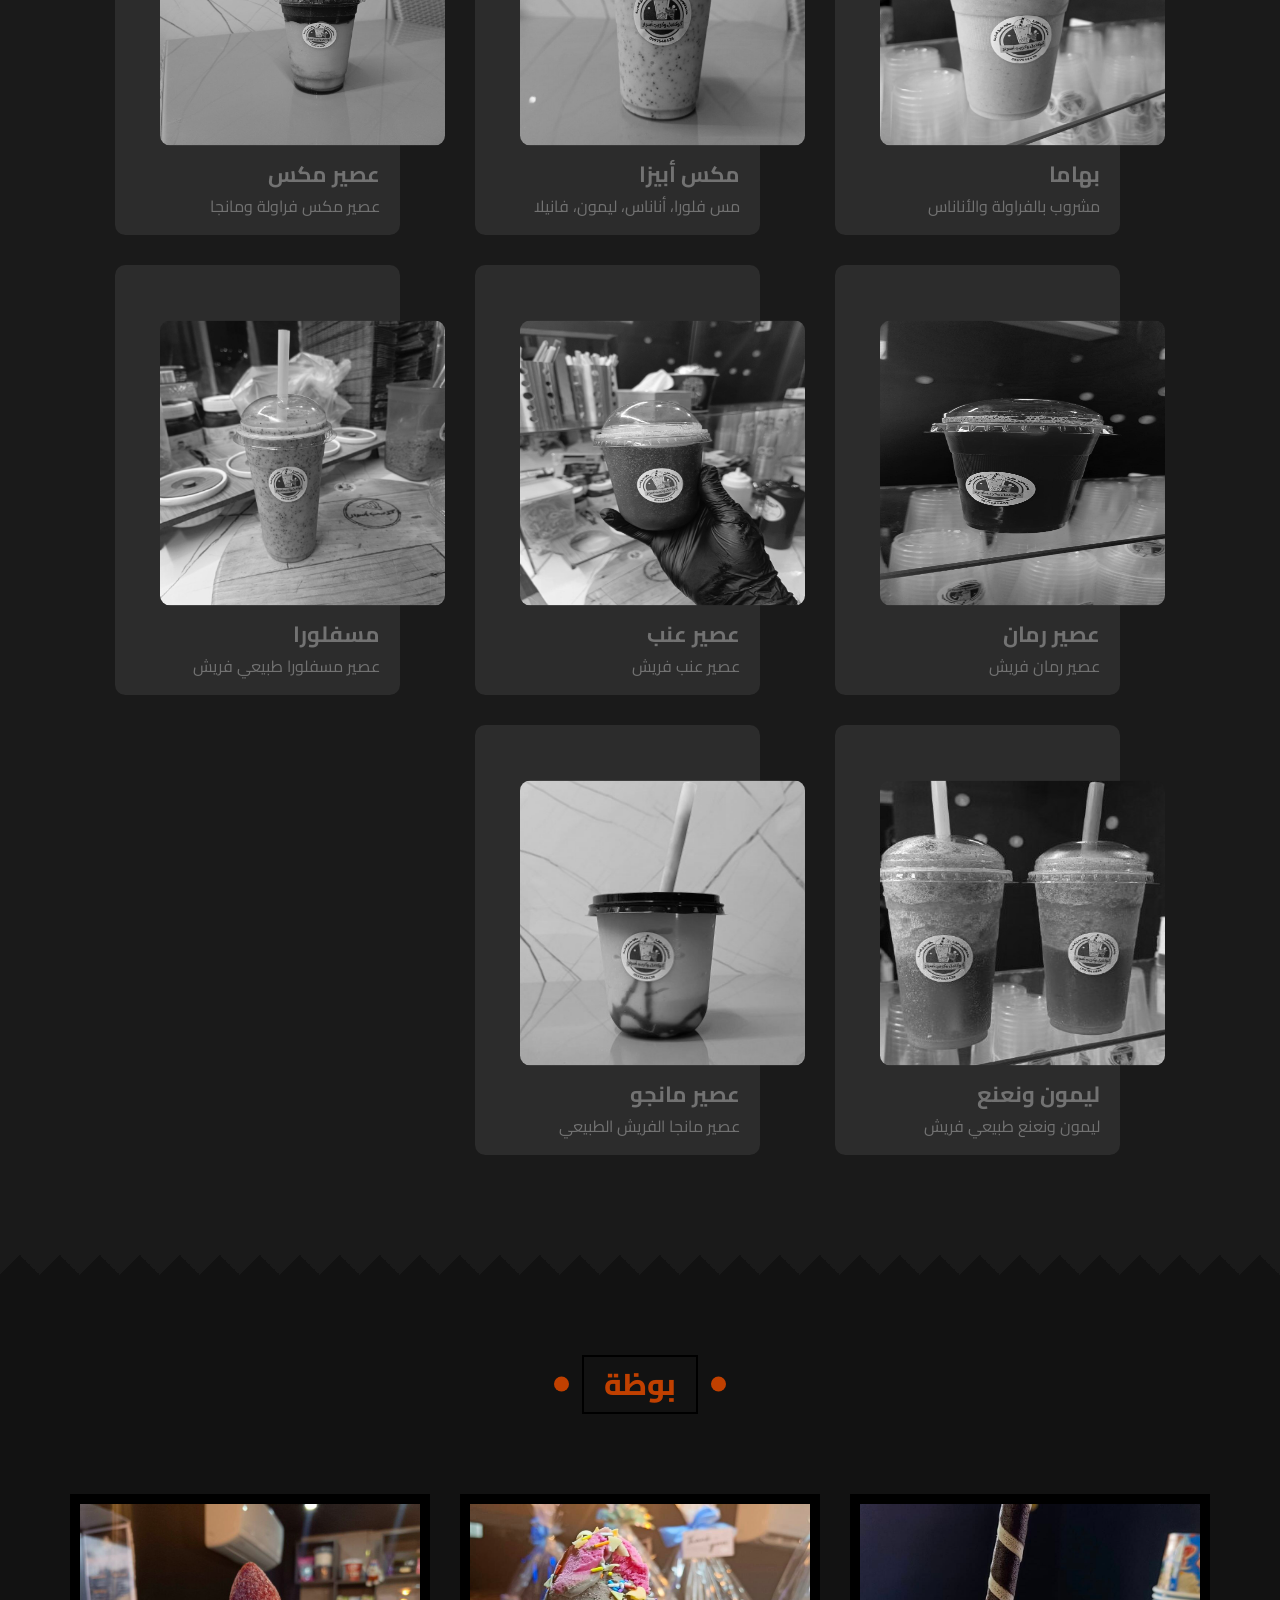
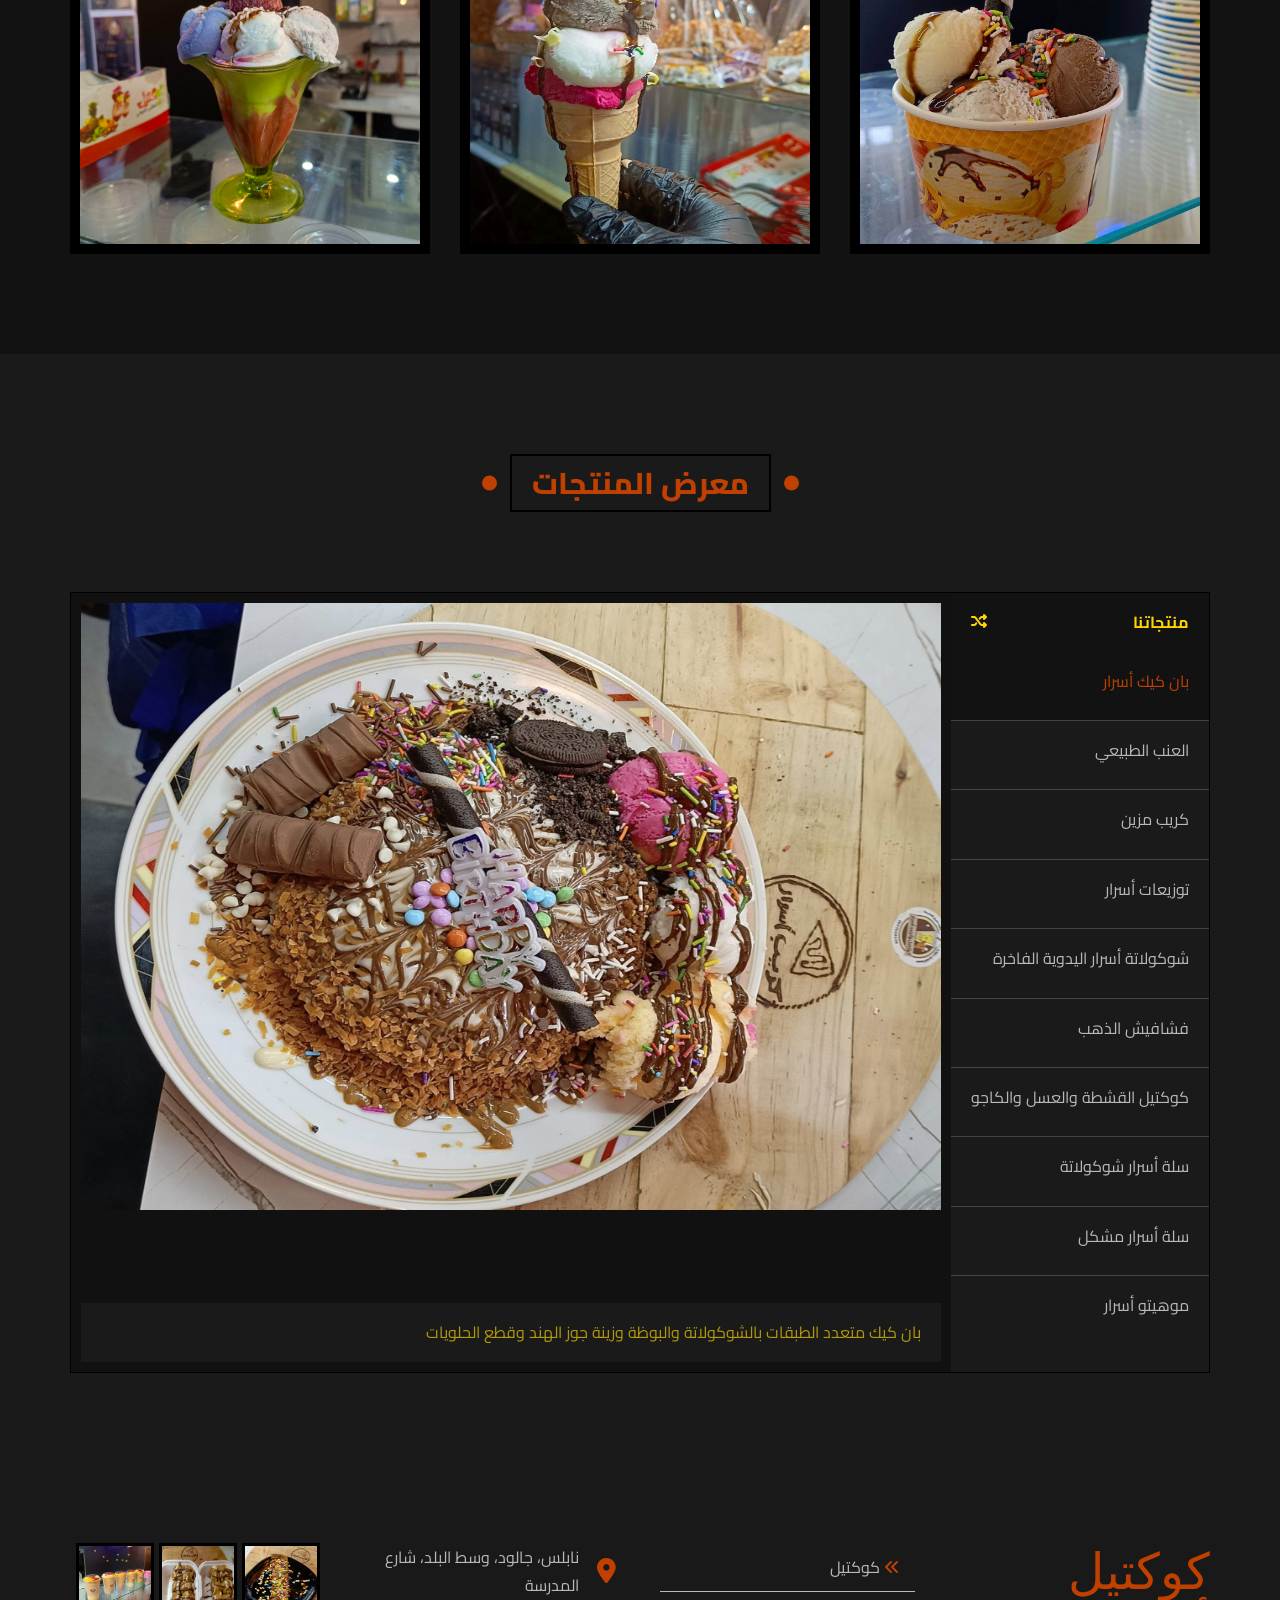
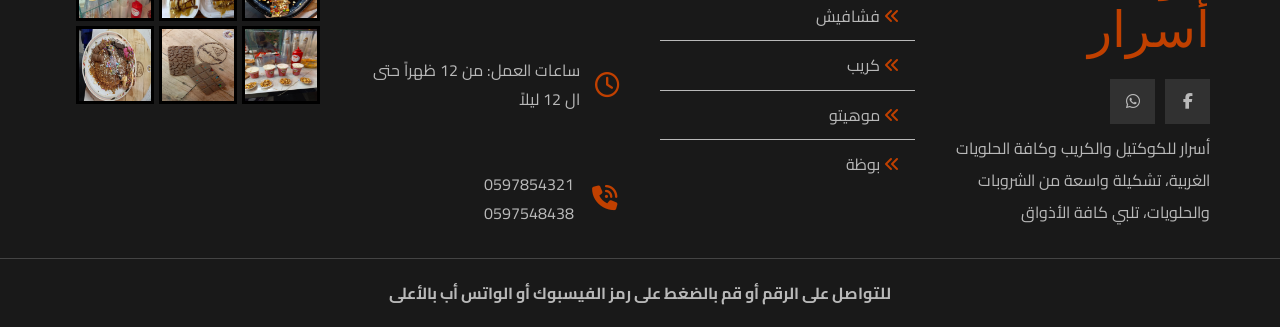
==== commit 0062519f: "just a small edit" ====
--- a/index.html
+++ b/index.html
@@ -76,7 +76,7 @@
         <div class="container">
             <div class="text">
                 <h1>كوكتيل أسرار</h1>
-                <p>كل ما تشتهيه من عالم المشروبات والحلويات بالشوكولاتة الفاخرة تحت سقف واحد</p>
+                <p>كل ما تشتهيه من عالم المشروبات والحلويات بالشوكولاتة الفاخرة تحت سقف واحد...</p>
             </div>
             <!-- <div class="image"><img src="images/landing-image.png" alt=""></div> -->
         </div>
--- a/css/main.css
+++ b/css/main.css
@@ -1365,7 +1365,7 @@
     background-color: #292525;
     right: 20%;
     top: 0;
-    clip-path: polygon(25% 0%, 100% 0%, 75% 100%, 0% 100%);
+    clip-path: polygon(25% 0%, 100% -3%, 75% 103%, 0% 100%);
 
 }
 
